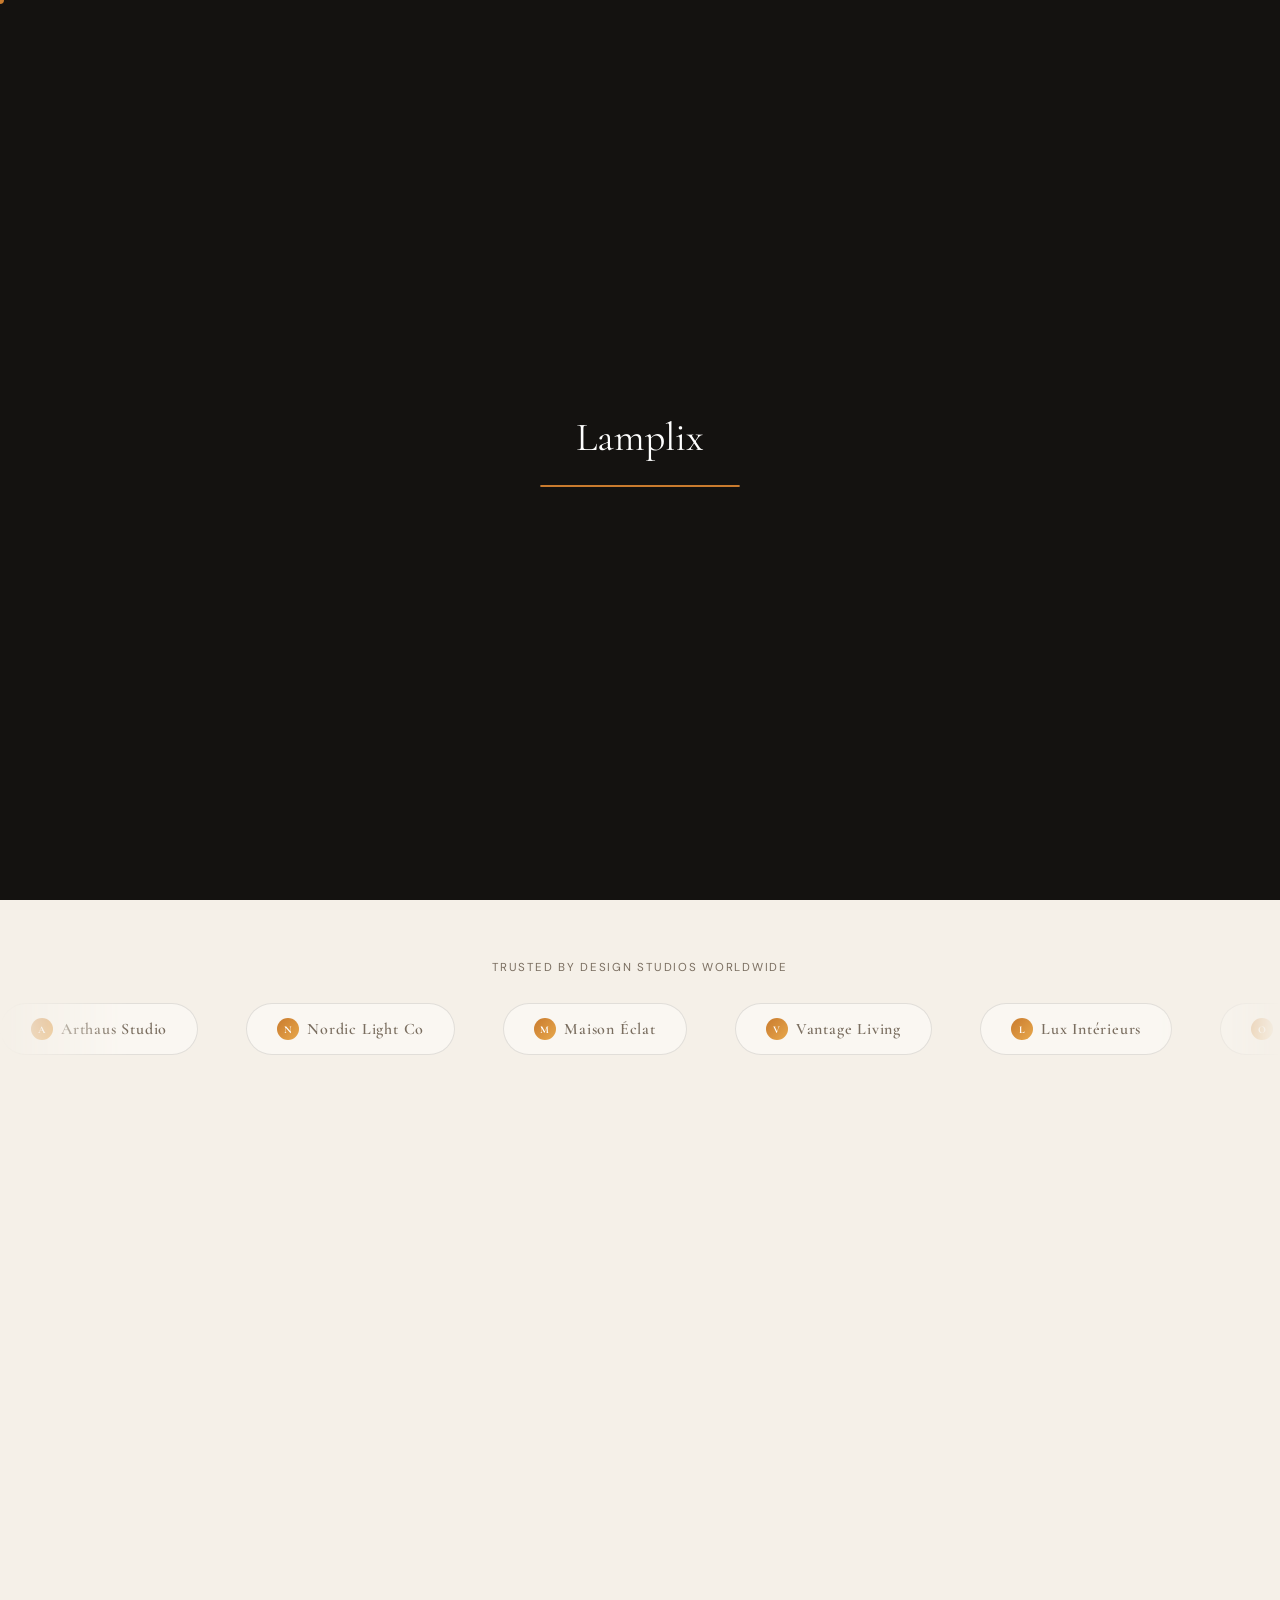
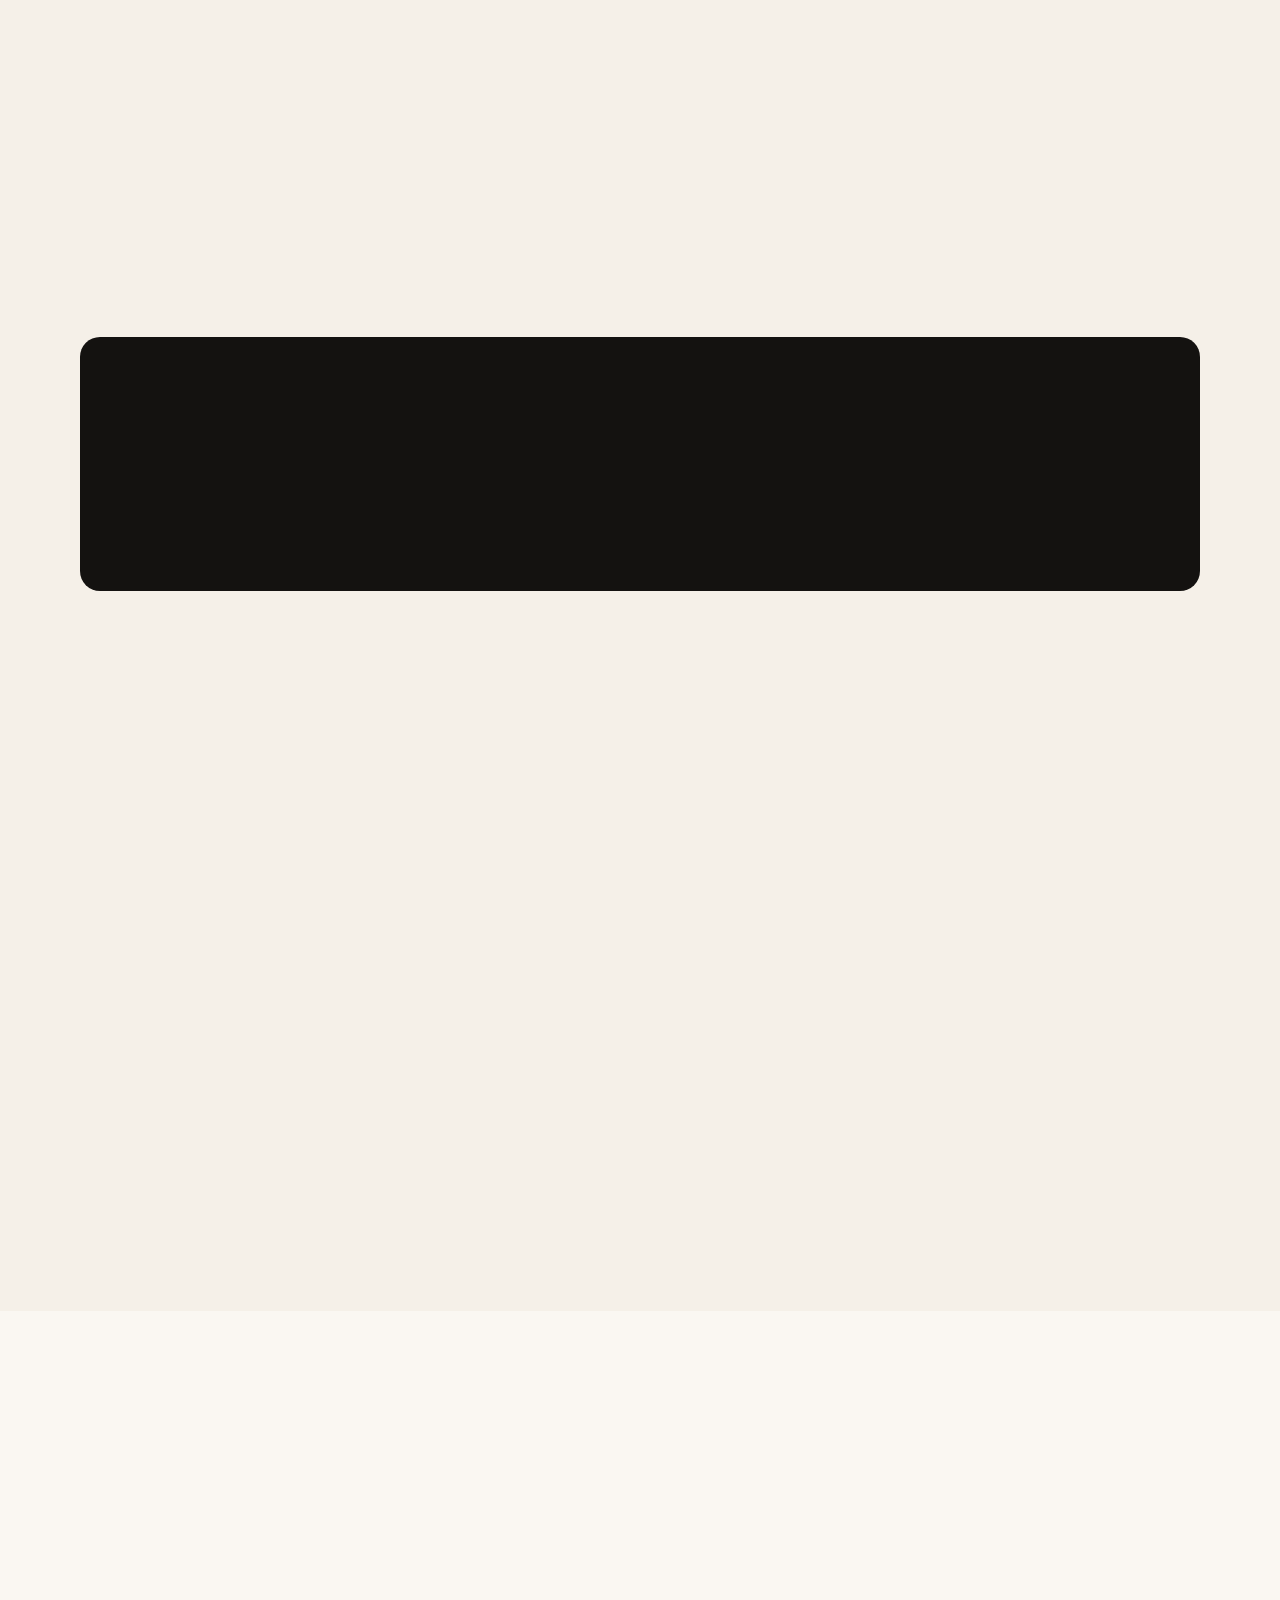
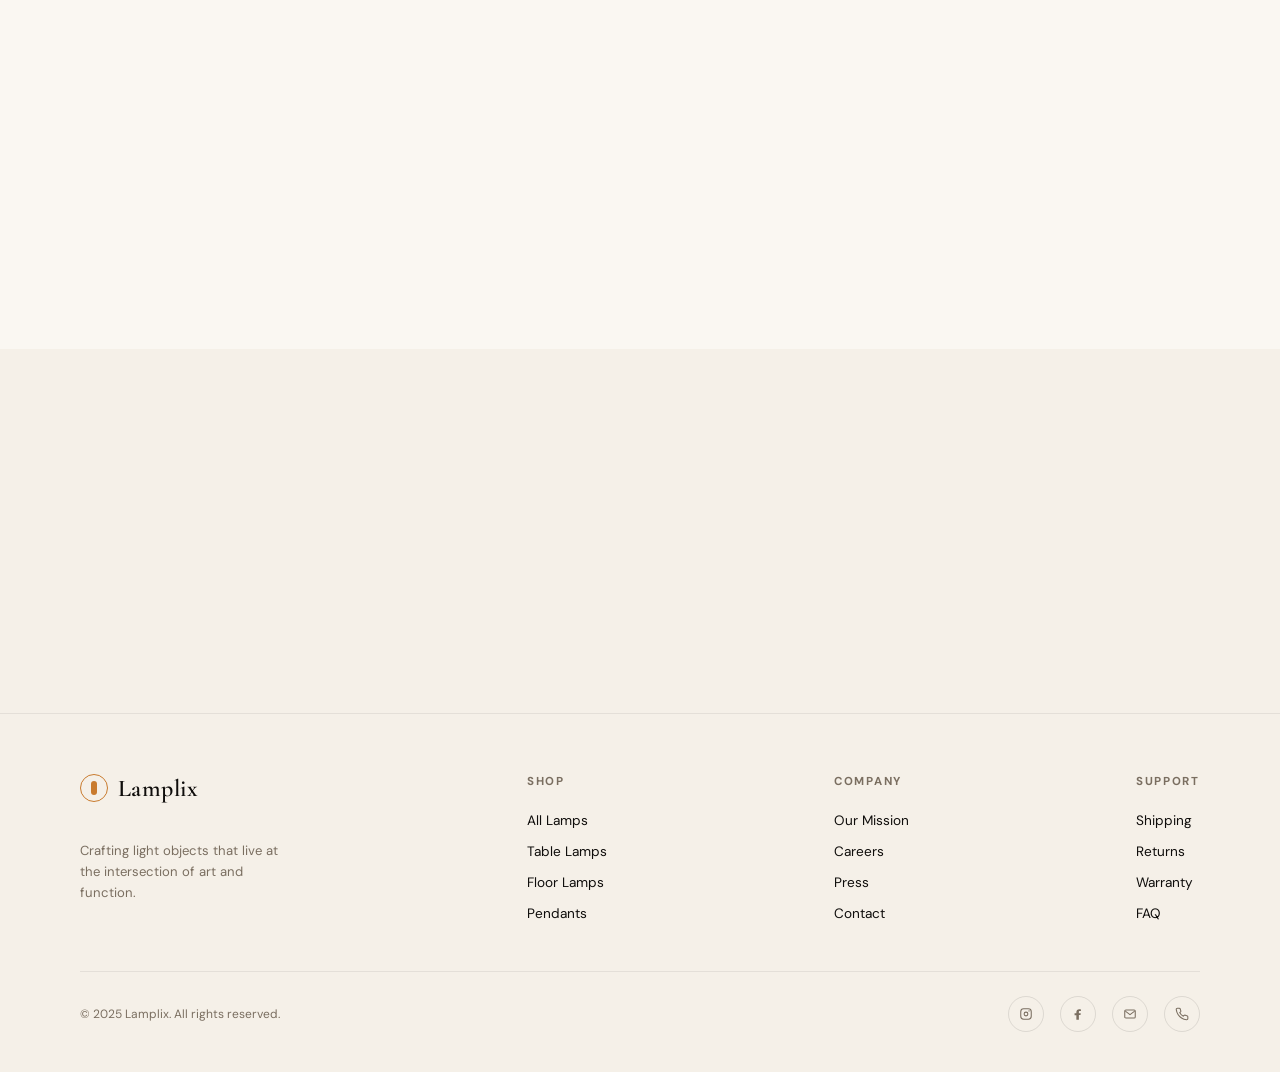
==== index.html @ c3be549e "first commit" ====
<!DOCTYPE html>
<html lang="en">
<head>
  <meta charset="UTF-8" />
  <meta name="viewport" content="width=device-width, initial-scale=1.0"/>
  <title>Lamplix — Light, Elevated</title>
  <link rel="preconnect" href="https://fonts.googleapis.com"/>
  <link rel="preconnect" href="https://fonts.gstatic.com" crossorigin/>
  <link href="https://fonts.googleapis.com/css2?family=Cormorant+Garamond:ital,wght@0,300;0,400;0,600;1,300;1,400;1,600&family=DM+Sans:wght@300;400;500&display=swap" rel="stylesheet"/>
  <link rel="stylesheet" href="styles.css">
</head>
<body>

<!-- PAGE LOADER -->
<div id="loader">
  <div class="loader-inner">
    <div class="loader-logo">Lamplix</div>
    <div class="loader-bar-wrap"><div class="loader-bar"></div></div>
  </div>
</div>

<!-- CUSTOM CURSOR -->
<div id="cursor"></div>
<div id="cursor-ring"></div>

<!-- NAV -->
<nav id="navbar">
  <a href="#" class="logo">
    <div class="logo-icon"></div>
    Lamplix
  </a>
  <ul class="nav-links">
    <li><a href="#collection">Collection</a></li>
    <li><a href="#mission">Our Mission</a></li>
    <li><a href="#spotlight">Bestsellers</a></li>
    <li><a href="#about">About us</a></li>
  </ul>
  <div class="nav-right">
    <div class="search-bar">
      <svg width="14" height="14" fill="none" stroke="currentColor" stroke-width="2" viewBox="0 0 24 24"><circle cx="11" cy="11" r="8"/><path d="m21 21-4.35-4.35"/></svg>
      <input type="text" placeholder="Search..."/>
    </div>
    <div class="nav-icon-btn">
      <svg width="16" height="16" fill="none" stroke="currentColor" stroke-width="1.8" viewBox="0 0 24 24"><path d="M20 21v-2a4 4 0 0 0-4-4H8a4 4 0 0 0-4 4v2"/><circle cx="12" cy="7" r="4"/></svg>
    </div>
    <div class="nav-icon-btn" id="cartBtn" onclick="showCartToast()">
      <svg width="16" height="16" fill="none" stroke="currentColor" stroke-width="1.8" viewBox="0 0 24 24"><path d="M6 2 3 6v14a2 2 0 0 0 2 2h14a2 2 0 0 0 2-2V6l-3-4z"/><line x1="3" y1="6" x2="21" y2="6"/><path d="M16 10a4 4 0 0 1-8 0"/></svg>
    </div>
  </div>
</nav>

<!-- HERO -->
<section class="hero" id="home">
  <div class="hero-glow"></div>
  <div class="hero-circle"></div>

  <!-- Center image placeholder -->
  <div class="hero-img-wrap">
    <div class="img-placeholder">
      <svg width="40" height="40" fill="none" stroke="currentColor" stroke-width="1" viewBox="0 0 24 24"><rect x="3" y="3" width="18" height="18" rx="2"/><circle cx="8.5" cy="8.5" r="1.5"/><polyline points="21 15 16 10 5 21"/></svg>
      Add hero image here
    </div>
  </div>

  <div class="hero-content">
    <div class="hero-eyebrow">New Collection 2025</div>
    <h1 class="hero-title">Light,<br><em>Elevated</em></h1>
    <p class="hero-desc">Discover elegant, modern, and energy-efficient lamps crafted to brighten every corner of your home.</p>
    <div class="hero-actions">
      <a class="btn-primary" href="collection.html">
        Explore collection
        <span class="btn-arrow">
          <svg width="12" height="12" fill="none" stroke="#fff" stroke-width="2.5" viewBox="0 0 24 24"><path d="M7 17 17 7M7 7h10v10"/></svg>
        </span>
      </a>
    </div>
    <div class="hero-tags">
      <span class="hero-tag"><span class="hero-tag-dot"></span>Minimal design</span>
      <span class="hero-tag"><span class="hero-tag-dot"></span>Premium quality</span>
      <span class="hero-tag"><span class="hero-tag-dot"></span>Energy efficient</span>
    </div>
  </div>

  <!-- Floating product card -->
  <div class="hero-product-card">
    <div class="product-card-inner">
      <div class="pc-bestseller"><span class="pc-bestseller-dot"></span>Bestseller</div>
      <div class="pc-name">Aura Glass Lamp</div>
      <div class="pc-detail">
        <div class="pc-icon">
          <svg width="13" height="13" fill="none" stroke="rgba(255,255,255,0.6)" stroke-width="2" viewBox="0 0 24 24"><path d="M13 2L3 14h9l-1 8 10-12h-9l1-8z"/></svg>
        </div>
        <div><div style="color:rgba(255,255,255,0.8);font-size:0.8rem">24 Hours</div><div>Electricity</div></div>
      </div>
      <div class="pc-price">$630.00</div>
      <div class="pc-add" onclick="addToCart('Aura Glass Lamp')">
        <span>Add to cart</span>
        <div class="pc-add-btn">
          <svg width="14" height="14" fill="none" stroke="#fff" stroke-width="2.5" viewBox="0 0 24 24"><line x1="12" y1="5" x2="12" y2="19"/><line x1="5" y1="12" x2="19" y2="12"/></svg>
        </div>
      </div>
    </div>
  </div>
</section>

<!-- LOGO TICKER -->
<div class="ticker-section">
  <p class="ticker-label">Trusted by design studios worldwide</p>
  <div class="ticker-track-wrap">
    <div class="ticker-track" id="tickerTrack">
      <!-- rendered by JS -->
    </div>
  </div>
</div>

<!-- COLLECTION -->
<section class="section" id="collection">
  <div class="section-header reveal">
    <div>
      <div class="section-eyebrow">Our Luxuries</div>
      <h2 class="section-title">Our luxuries<br>lamps</h2>
    </div>
    <div>
      <p class="section-desc">Elevate your space with timeless lighting crafted for warmth, elegance, and modern living.</p>
      <br>
      <a class="btn-primary" href="collection.html" style="color:var(--text-dark);border-color:rgba(0,0,0,0.25);">
        Shop collection
        <span class="btn-arrow"><svg width="12" height="12" fill="none" stroke="#fff" stroke-width="2.5" viewBox="0 0 24 24"><path d="M7 17 17 7M7 7h10v10"/></svg></span>
      </a>
    </div>
  </div>

  <div class="products-grid">
    <div class="product-tile reveal reveal-delay-1">
      <div class="pt-img-wrap">
        <div class="pt-img">
          <div class="img-placeholder">
            <svg width="30" height="30" fill="none" stroke="currentColor" stroke-width="1" viewBox="0 0 24 24"><rect x="3" y="3" width="18" height="18" rx="2"/><circle cx="8.5" cy="8.5" r="1.5"/><polyline points="21 15 16 10 5 21"/></svg>
            Lamp image
          </div>
        </div>
        <button class="pt-add-btn" onclick="addToCart('Velvet Shine Lamp')">
          <svg width="14" height="14" fill="none" stroke="#fff" stroke-width="2.5" viewBox="0 0 24 24"><line x1="12" y1="5" x2="12" y2="19"/><line x1="5" y1="12" x2="19" y2="12"/></svg>
        </button>
      </div>
      <div class="pt-info">
        <div><div class="pt-name">Velvet Shine Lamp</div><div class="pt-price">$240.00</div></div>
        <span class="pt-tag">New</span>
      </div>
    </div>

    <div class="product-tile reveal reveal-delay-2">
      <div class="pt-img-wrap">
        <div class="pt-img">
          <div class="img-placeholder">
            <svg width="30" height="30" fill="none" stroke="currentColor" stroke-width="1" viewBox="0 0 24 24"><rect x="3" y="3" width="18" height="18" rx="2"/><circle cx="8.5" cy="8.5" r="1.5"/><polyline points="21 15 16 10 5 21"/></svg>
            Lamp image
          </div>
        </div>
        <button class="pt-add-btn" onclick="addToCart('Lumière Luxe Lamp')">
          <svg width="14" height="14" fill="none" stroke="#fff" stroke-width="2.5" viewBox="0 0 24 24"><line x1="12" y1="5" x2="12" y2="19"/><line x1="5" y1="12" x2="19" y2="12"/></svg>
        </button>
      </div>
      <div class="pt-info">
        <div><div class="pt-name">Lumière Luxe Lamp</div><div class="pt-price">$210.00</div></div>
        <span class="pt-tag">Bestseller</span>
      </div>
    </div>

    <div class="product-tile reveal reveal-delay-3">
      <div class="pt-img-wrap">
        <div class="pt-img">
          <div class="img-placeholder">
            <svg width="30" height="30" fill="none" stroke="currentColor" stroke-width="1" viewBox="0 0 24 24"><rect x="3" y="3" width="18" height="18" rx="2"/><circle cx="8.5" cy="8.5" r="1.5"/><polyline points="21 15 16 10 5 21"/></svg>
            Lamp image
          </div>
        </div>
        <button class="pt-add-btn" onclick="addToCart('Zenith Luxe Lamp')">
          <svg width="14" height="14" fill="none" stroke="#fff" stroke-width="2.5" viewBox="0 0 24 24"><line x1="12" y1="5" x2="12" y2="19"/><line x1="5" y1="12" x2="19" y2="12"/></svg>
        </button>
      </div>
      <div class="pt-info">
        <div><div class="pt-name">Zenith Luxe Lamp</div><div class="pt-price">$180.00</div></div>
        <span class="pt-tag">Sale</span>
      </div>
    </div>
  </div>
</section>

<!-- FEATURES STRIP -->
<div class="features-strip" id="mission">
  <div class="feat-item reveal">
    <div class="feat-num">01</div>
    <div class="feat-title">Minimal Design</div>
    <div class="feat-desc">Each lamp is a study in restraint — clean lines, intentional forms, zero excess.</div>
  </div>
  <div class="feat-item reveal reveal-delay-1">
    <div class="feat-num">02</div>
    <div class="feat-title">Premium Quality</div>
    <div class="feat-desc">Hand-assembled from borosilicate glass and solid brass by craftspeople who care.</div>
  </div>
  <div class="feat-item reveal reveal-delay-2">
    <div class="feat-num">03</div>
    <div class="feat-title">Energy Efficient</div>
    <div class="feat-desc">Up to 80% less energy than conventional lamps. Beautiful lighting, lighter footprint.</div>
  </div>
  <div class="feat-item reveal reveal-delay-3">
    <div class="feat-num">04</div>
    <div class="feat-title">5-Year Warranty</div>
    <div class="feat-desc">Built to last. Every lamp comes with a full five-year manufacturer's warranty.</div>
  </div>
</div>

<!-- SPOTLIGHT -->
<section class="spotlight" id="spotlight">
  <div class="spotlight-img reveal">
    <div class="img-placeholder" style="height:100%">
      <svg width="40" height="40" fill="none" stroke="currentColor" stroke-width="1" viewBox="0 0 24 24"><rect x="3" y="3" width="18" height="18" rx="2"/><circle cx="8.5" cy="8.5" r="1.5"/><polyline points="21 15 16 10 5 21"/></svg>
      Featured product image
    </div>
    <div class="spotlight-badge">⚡ Bestseller 2025</div>
  </div>
  <div class="spotlight-info reveal reveal-delay-1">
    <div class="section-eyebrow">Featured Product</div>
    <h2 class="spotlight-name">Aura Glass<br>Collection</h2>
    <p class="spotlight-desc">A masterpiece of ambient lighting. The Aura Glass lamp wraps warm filament glow inside hand-blown borosilicate glass — creating a living sculpture that transforms any room it inhabits.</p>
    <div class="spotlight-specs">
      <div class="spec-item"><div class="spec-label">Material</div><div class="spec-value">Borosilicate Glass</div></div>
      <div class="spec-item"><div class="spec-label">Wattage</div><div class="spec-value">6W LED</div></div>
      <div class="spec-item"><div class="spec-label">Lifespan</div><div class="spec-value">25,000 hrs</div></div>
      <div class="spec-item"><div class="spec-label">Warranty</div><div class="spec-value">5 Years</div></div>
    </div>
    <div class="price-row">
      <div class="big-price">$630.00</div>
      <button class="btn-dark" onclick="addToCart('Aura Glass Collection')">
        Add to cart
        <span class="btn-arrow"><svg width="12" height="12" fill="none" stroke="#fff" stroke-width="2.5" viewBox="0 0 24 24"><path d="M7 17 17 7M7 7h10v10"/></svg></span>
      </button>
    </div>
  </div>
</section>

<!-- TESTIMONIALS -->
<section class="testimonials" id="about">
  <div class="section-header reveal">
    <div>
      <div class="section-eyebrow">Reviews</div>
      <h2 class="section-title">What people<br>are saying</h2>
    </div>
    <div class="review-controls">
      <button class="review-nav review-prev" type="button" aria-label="Previous reviews">‹</button>
      <button class="review-nav review-next" type="button" aria-label="Next reviews">›</button>
    </div>
  </div>
  <div class="testi-viewport">
    <div class="testi-track">
      <div class="testi-card reveal">
        <div class="testi-stars">★★★★★</div>
        <p class="testi-text">"The Aura Glass lamp transformed my reading nook into something out of an interior design magazine. Worth every penny."</p>
        <div class="testi-author">
          <div class="testi-avatar">S</div>
          <div><div class="testi-name">Sophie Martin</div><div class="testi-loc">Paris, France</div></div>
        </div>
      </div>
      <div class="testi-card reveal">
        <div class="testi-stars">★★★★★</div>
        <p class="testi-text">"Unboxing felt like receiving a work of art. The craftsmanship is extraordinary — you can feel the quality immediately."</p>
        <div class="testi-author">
          <div class="testi-avatar">J</div>
          <div><div class="testi-name">James Okafor</div><div class="testi-loc">London, UK</div></div>
        </div>
      </div>
      <div class="testi-card reveal">
        <div class="testi-stars">★★★★★</div>
        <p class="testi-text">"I've bought three Lamplix lamps now. Each one is conversation-starting. My guests always ask where I got them."</p>
        <div class="testi-author">
          <div class="testi-avatar">M</div>
          <div><div class="testi-name">Mei Tanaka</div><div class="testi-loc">Tokyo, Japan</div></div>
        </div>
      </div>
      <div class="testi-card reveal">
        <div class="testi-stars">★★★★★</div>
        <p class="testi-text">"The floor lamp changed the whole mood of our living room. The glow is soft, warm, and exactly what we wanted."</p>
        <div class="testi-author">
          <div class="testi-avatar">A</div>
          <div><div class="testi-name">Amina Khan</div><div class="testi-loc">Dubai, UAE</div></div>
        </div>
      </div>
      <div class="testi-card reveal">
        <div class="testi-stars">★★★★★</div>
        <p class="testi-text">"Elegant design, fast delivery, and the table lamp looks even better in person. I immediately ordered another one."</p>
        <div class="testi-author">
          <div class="testi-avatar">D</div>
          <div><div class="testi-name">Daniel Lee</div><div class="testi-loc">Toronto, Canada</div></div>
        </div>
      </div>
      <div class="testi-card reveal">
        <div class="testi-stars">★★★★★</div>
        <p class="testi-text">"The pieces feel premium without being loud. They make the room calmer and more intentional."</p>
        <div class="testi-author">
          <div class="testi-avatar">L</div>
          <div><div class="testi-name">Lina Moreau</div><div class="testi-loc">Lyon, France</div></div>
        </div>
      </div>
    </div>
  </div>
</section>

<!-- CTA BANNER -->
<div class="cta-banner reveal">
  <div class="cta-bg"></div>
  <h2 class="cta-title" style="position:relative;z-index:2">Illuminate your world<br>with <em>intention</em></h2>
  <div class="cta-right">
    <p class="cta-sub">Join 12,000+ homeowners who chose to live with better light.</p>
    <a class="btn-primary" href="collection.html" style="background:rgba(255,255,255,0.08)">
      Browse all lamps
      <span class="btn-arrow"><svg width="12" height="12" fill="none" stroke="#fff" stroke-width="2.5" viewBox="0 0 24 24"><path d="M7 17 17 7M7 7h10v10"/></svg></span>
    </a>
  </div>
</div>

<!-- FOOTER -->
<footer>
  <div class="footer-top">
    <div class="footer-brand">
      <a href="#" class="logo" style="color:var(--text-dark)">
        <div class="logo-icon"></div>
        Lamplix
      </a>
      <br>
      <p class="footer-tagline">Crafting light objects that live at the intersection of art and function.</p>
    </div>
    <div class="footer-col">
      <h4>Shop</h4>
      <ul>
        <li><a href="#">All Lamps</a></li>
        <li><a href="#">Table Lamps</a></li>
        <li><a href="#">Floor Lamps</a></li>
        <li><a href="#">Pendants</a></li>
      </ul>
    </div>
    <div class="footer-col">
      <h4>Company</h4>
      <ul>
        <li><a href="#">Our Mission</a></li>
        <li><a href="#">Careers</a></li>
        <li><a href="#">Press</a></li>
        <li><a href="#">Contact</a></li>
      </ul>
    </div>
    <div class="footer-col">
      <h4>Support</h4>
      <ul>
        <li><a href="#">Shipping</a></li>
        <li><a href="#">Returns</a></li>
        <li><a href="#">Warranty</a></li>
        <li><a href="#">FAQ</a></li>
      </ul>
    </div>
  </div>
  <div class="footer-bottom">
    <p>© 2025 Lamplix. All rights reserved.</p>
    <div class="social-links">
      <a class="social-link" href="#" aria-label="Instagram">
        <svg viewBox="0 0 24 24" width="14" height="14" fill="none" stroke="currentColor" stroke-width="1.8"><rect x="3" y="3" width="18" height="18" rx="5"/><circle cx="12" cy="12" r="3.2"/><circle cx="17.2" cy="6.8" r="1.1" fill="currentColor" stroke="none"/></svg>
      </a>
      <a class="social-link" href="#" aria-label="Facebook">
        <svg viewBox="0 0 24 24" width="14" height="14" fill="currentColor"><path d="M13.5 22v-8.2h2.8l.4-3.2h-3.2V8.5c0-.9.2-1.5 1.6-1.5H17V4.1c-.6-.1-1.7-.2-3-.2-2.9 0-4.8 1.8-4.8 5.1v1.8H6.1v3.2h3.1V22h4.3z"/></svg>
      </a>
      <a class="social-link" href="mailto:hello@lamplix.com" aria-label="Gmail">
        <svg viewBox="0 0 24 24" width="14" height="14" fill="none" stroke="currentColor" stroke-width="1.8"><rect x="3" y="5" width="18" height="14" rx="2"/><path d="m4 7 8 6 8-6"/></svg>
      </a>
      <a class="social-link" href="tel:+15550102048" aria-label="Hotline">
        <svg viewBox="0 0 24 24" width="14" height="14" fill="none" stroke="currentColor" stroke-width="1.8"><path d="M22 16.9v3a2 2 0 0 1-2.2 2 19.8 19.8 0 0 1-8.6-3.1 19.2 19.2 0 0 1-6-6A19.8 19.8 0 0 1 2.1 4.1 2 2 0 0 1 4.1 2h3a2 2 0 0 1 2 1.7c.1.9.4 1.8.8 2.6a2 2 0 0 1-.4 2.1L8.2 9.7a16 16 0 0 0 6.1 6.1l1.3-1.3a2 2 0 0 1 2.1-.4c.8.4 1.7.7 2.6.8A2 2 0 0 1 22 16.9Z"/></svg>
      </a>
    </div>
  </div>
</footer>

<!-- TOAST -->
<div id="toast" style="position:fixed;bottom:32px;right:32px;background:var(--dark);color:#fff;padding:14px 24px;border-radius:50px;font-size:0.85rem;border:1px solid rgba(201,123,46,0.4);z-index:9999;transform:translateY(80px);opacity:0;transition:all 0.4s cubic-bezier(0.34,1.56,0.64,1);pointer-events:none;">
  <span id="toastMsg">Added to cart ✓</span>
</div>
<script src="main.js"></script>
</body>
</html>
---- styles.css ----
*, *::before, *::after { box-sizing: border-box; margin: 0; padding: 0; }

:root {
  --bg: #f5f0e8;
  --dark: #141210;
  --dark2: #1e1a16;
  --amber: #c97b2e;
  --amber-light: #e8a84c;
  --amber-glow: #f0c060;
  --cream: #faf7f2;
  --text-dark: #0f0d0b;
  --text-muted: #7a6e60;
  --glass: rgba(255,255,255,0.06);
  --glass-border: rgba(255,255,255,0.12);
  --radius: 20px;
  --radius-sm: 12px;
}

html { scroll-behavior: smooth; }

body {
  font-family: 'DM Sans', sans-serif;
  background: var(--bg);
  color: var(--text-dark);
  overflow-x: hidden;
  cursor: none;
}
/* ── CUSTOM CURSOR ── */
#cursor {
  position: fixed;
  width: 8px; height: 8px;
  background: var(--amber);
  border-radius: 50%;
  pointer-events: none;
  z-index: 9999;
  transform: translate(-50%, -50%);
  transition: transform 0.15s ease, background 0.2s, width 0.2s ease, height 0.2s ease;
}
#cursor-ring {
  position: fixed;
  width: 28px;
  height: 28px;
  border: 1.5px solid rgba(201,123,46,0.6);
  border-radius: 50%;
  pointer-events: none;
  z-index: 9998;
  transform: translate(-50%, -50%);
  transition: transform 0.2s ease, width 0.2s ease, height 0.2s ease, border-color 0.2s ease, background 0.2s ease;
}
body:has(a:hover) #cursor,
body:has(button:hover) #cursor {
  width: 18px;
  height: 18px;
  background: var(--amber-glow);
}
body:has(a:hover) #cursor-ring,
body:has(button:hover) #cursor-ring {
  width: 40px;
  height: 40px;
  border-color: rgba(201,123,46,0.9);
  background: transparent;
}
body.cursor-active #cursor,
body:has(button:active) #cursor,
body:has(a:active) #cursor {
  width: 0;
  height: 0;
  opacity: 0;
}
body.cursor-active #cursor-ring,
body:has(button:active) #cursor-ring,
body:has(a:active) #cursor-ring {
  width: 32px;
  height: 32px;
  border: none;
  background: var(--amber-glow);
  box-shadow: none;
  opacity: 1;
}



/* ── NAV ── */
nav {
  position: fixed; top: 0; left: 0; right: 0;
  z-index: 100;
  display: flex; align-items: center; justify-content: space-between;
  padding: 22px 48px;
  transition: background 0.4s, backdrop-filter 0.4s;
}
nav.scrolled {
  background: rgba(20,18,16,0.85);
  backdrop-filter: blur(20px);
  border-bottom: 1px solid var(--glass-border);
}
.logo {
  display: flex; align-items: center; gap: 10px;
  font-family: 'Cormorant Garamond', serif;
  font-size: 1.5rem; font-weight: 600; color: #fff;
  text-decoration: none; letter-spacing: 0.02em;
}
.logo-icon {
  width: 28px; height: 28px;
  border: 1.5px solid var(--amber);
  border-radius: 50%;
  display: flex; align-items: center; justify-content: center;
}
.logo-icon::after {
  content: '';
  width: 6px; height: 14px;
  background: var(--amber);
  border-radius: 3px;
}
.nav-links { display: flex; gap: 36px; list-style: none; }
.nav-links a {
  color: rgba(255,255,255,0.7); text-decoration: none;
  font-size: 0.85rem; font-weight: 400; letter-spacing: 0.04em;
  transition: color 0.25s; position: relative;
}
.nav-links a::after {
  content: ''; position: absolute; bottom: -4px; left: 0;
  width: 0; height: 1px; background: var(--amber);
  transition: width 0.3s ease;
}
.nav-links a:hover { color: #fff; }
.nav-links a:hover::after { width: 100%; }

.nav-right { display: flex; align-items: center; gap: 20px; }
.search-bar {
  display: flex; align-items: center; gap: 8px;
  background: rgba(255,255,255,0.08);
  border: 1px solid rgba(255,255,255,0.12);
  border-radius: 50px; padding: 8px 16px;
}
.search-bar input {
  background: none; border: none; outline: none;
  color: rgba(255,255,255,0.7); font-size: 0.82rem;
  width: 120px; font-family: 'DM Sans', sans-serif;
}
.search-bar input::placeholder { color: rgba(255,255,255,0.35); }
.search-bar svg { opacity: 0.5; }
.nav-icon-btn {
  width: 38px; height: 38px; border-radius: 50%;
  background: rgba(255,255,255,0.08); border: 1px solid var(--glass-border);
  display: flex; align-items: center; justify-content: center;
  color: rgba(255,255,255,0.7); cursor: pointer; transition: background 0.25s;
}
.nav-icon-btn:hover { background: rgba(255,255,255,0.16); color: #fff; }

/* ── HERO ── */
.hero {
  min-height: 100vh;
  background: var(--dark);
  border-radius: 0 0 40px 40px;
  position: relative; overflow: hidden;
  display: flex; align-items: center;
  width: 100%; 
}
.hero-glow {
  position: absolute;
  width: 700px; height: 700px;
  border-radius: 50%;
  background: radial-gradient(circle, rgba(201,123,46,0.22) 0%, transparent 70%);
  top: 50%; left: 55%; transform: translate(-50%, -50%);
  pointer-events: none;
}
.hero-circle {
  position: absolute;
  width: 560px; height: 560px;
  border-radius: 50%;
  background: radial-gradient(circle, rgba(201,123,46,0.12) 0%, rgba(30,26,22,0.6) 60%, transparent 100%);
  border: 1px solid rgba(201,123,46,0.15);
  top: 50%; left: 58%; transform: translate(-50%, -50%);
}

.hero-content {
  position: relative; z-index: 2;
  padding: 0 80px; padding-top: 100px;
  flex: 1;
}
.hero-eyebrow {
  display: inline-flex; align-items: center; gap: 8px;
  font-size: 0.75rem; letter-spacing: 0.15em; text-transform: uppercase;
  color: var(--amber); margin-bottom: 28px;
  opacity: 0; animation: fadeUp 0.8s 0.3s forwards;
}
.hero-eyebrow::before {
  content: ''; width: 24px; height: 1px; background: var(--amber);
}
.hero-title {
  font-family: 'Cormorant Garamond', serif;
  font-size: clamp(4rem, 7vw, 7rem);
  font-weight: 300; line-height: 1.0; color: #fff;
  margin-bottom: 28px;
  opacity: 0; animation: fadeUp 0.8s 0.5s forwards;
}
.hero-title em { font-style: italic; color: var(--amber-light); }
.hero-desc {
  max-width: 340px; font-size: 0.9rem; line-height: 1.75;
  color: rgba(255,255,255,0.5); margin-bottom: 48px;
  opacity: 0; animation: fadeUp 0.8s 0.7s forwards;
}
.hero-actions {
  display: flex; align-items: center; gap: 24px;
  opacity: 0; animation: fadeUp 0.8s 0.9s forwards;
}
.btn-primary {
  display: inline-flex; align-items: center; gap: 10px;
  padding: 14px 28px; border-radius: 50px;
  border: 1.5px solid rgba(255,255,255,0.3);
  color: #fff; font-size: 0.85rem; font-weight: 500;
  text-decoration: none; letter-spacing: 0.04em;
  cursor: pointer; background: transparent;
  transition: border-color 0.3s, background 0.3s;
  font-family: 'DM Sans', sans-serif;
}
.btn-primary:hover { border-color: var(--amber); background: rgba(201,123,46,0.1); }
.btn-arrow {
  width: 32px; height: 32px; border-radius: 50%;
  background: var(--amber); display: flex; align-items: center; justify-content: center;
  transition: transform 0.3s;
}
.btn-primary:hover .btn-arrow { transform: rotate(45deg); }

.hero-tags {
  display: flex; gap: 12px; margin-top: 72px;
  opacity: 0; animation: fadeUp 0.8s 1.1s forwards;
}
.hero-tag {
  display: inline-flex; align-items: center; gap: 6px;
  padding: 6px 14px; border-radius: 50px;
  border: 1px solid rgba(255,255,255,0.12);
  font-size: 0.75rem; color: rgba(255,255,255,0.6);
}
.hero-tag-dot { width: 6px; height: 6px; border-radius: 50%; background: var(--amber); }

/* PRODUCT CARD floating */
.hero-product-card {
  position: absolute; right: 80px; top: 50%; transform: translateY(-50%);
  z-index: 3;
  opacity: 0; animation: slideIn 0.9s 1.2s forwards;
}
.product-card-inner {
  background: rgba(30,26,22,0.75);
  backdrop-filter: blur(20px);
  border: 1px solid rgba(201,123,46,0.25);
  border-radius: var(--radius);
  padding: 28px;
  width: 240px;
}
.pc-bestseller {
  display: flex; align-items: center; gap: 6px;
  font-size: 0.7rem; color: var(--amber); letter-spacing: 0.08em;
  margin-bottom: 12px;
}
.pc-bestseller-dot { width: 5px; height: 5px; border-radius: 50%; background: var(--amber); animation: pulse 2s infinite; }
.pc-name {
  font-family: 'Cormorant Garamond', serif;
  font-size: 1.4rem; font-weight: 400; color: #fff; margin-bottom: 18px;
}
.pc-detail {
  display: flex; align-items: center; gap: 10px;
  font-size: 0.78rem; color: rgba(255,255,255,0.5); margin-bottom: 20px;
}
.pc-icon { width: 28px; height: 28px; border-radius: 50%; border: 1px solid rgba(255,255,255,0.15); display: flex; align-items: center; justify-content: center; }
.pc-price {
  font-size: 1.5rem; font-weight: 300; color: var(--amber-light);
  margin-bottom: 16px;
}
.pc-add {
  display: flex; align-items: center; justify-content: space-between;
  background: rgba(255,255,255,0.05); border: 1px solid rgba(255,255,255,0.08);
  border-radius: 50px; padding: 10px 10px 10px 20px;
  cursor: pointer; transition: background 0.3s;
}
.pc-add:hover { background: rgba(201,123,46,0.15); }
.pc-add span { font-size: 0.8rem; color: rgba(255,255,255,0.7); }
.pc-add-btn { width: 32px; height: 32px; border-radius: 50%; background: var(--amber); display: flex; align-items: center; justify-content: center; }

/* IMAGE PLACEHOLDER */
.img-placeholder {
  background: linear-gradient(135deg, rgba(255,255,255,0.05) 0%, rgba(255,255,255,0.02) 100%);
  border: 2px dashed rgba(201,123,46,0.3);
  border-radius: var(--radius);
  display: flex; 
  flex-direction: column; 
  align-items: center; 
  justify-content: center;
  gap: 10px; color: rgba(201,123,46,0.5);
  font-size: 0.75rem; letter-spacing: 0.1em; text-transform: uppercase;
}
.img-placeholder svg { opacity: 0.4; }

/* Hero center image placeholder */
.hero-img-wrap {
    position: absolute;
    left:57%;
    top: 50%;
    transform: translate(-45%, -50%);
    width: 300px;
    height: 420px;
    z-index: 2;
}
.hero-img-wrap .img-placeholder { width: 100%; height: 100%; border-color: rgba(201,123,46,0.2); }

/* ── LOGO TICKER ── */
.ticker-section {
  padding: 60px 0 40px;
  background: var(--bg);
  overflow: hidden;
}
.ticker-label {
  text-align: center; font-size: 0.72rem; letter-spacing: 0.15em;
  text-transform: uppercase; color: var(--text-muted); margin-bottom: 28px;
}
.ticker-track-wrap {
  overflow: hidden; position: relative;
  mask-image: linear-gradient(to right, transparent 0%, black 10%, black 90%, transparent 100%);
}
.ticker-track {
  display: flex; gap: 48px; align-items: center;
  width: max-content;
  animation: ticker 28s linear infinite;
}
.ticker-track:hover { animation-play-state: paused; }
.ticker-logo {
  display: flex; align-items: center; justify-content: center;
  padding: 14px 30px;
  border: 1px solid rgba(0,0,0,0.1);
  border-radius: 50px;
  background: var(--cream);
  white-space: nowrap;
  font-family: 'Cormorant Garamond', serif;
  font-size: 1rem; font-weight: 600; letter-spacing: 0.05em;
  color: var(--text-muted);
  cursor: pointer;
  transition: transform 0.3s cubic-bezier(0.34,1.56,0.64,1),
              box-shadow 0.3s ease,
              color 0.3s,
              border-color 0.3s,
              background 0.3s;
  position: relative;
}
.ticker-logo:hover {
  transform: scale(1.18) translateY(-4px);
  box-shadow: 0 12px 40px rgba(201,123,46,0.2);
  color: var(--amber);
  border-color: var(--amber-light);
  background: #fff;
  z-index: 10;
}
.ticker-logo .logo-mark {
  width: 22px; height: 22px; border-radius: 50%;
  background: linear-gradient(135deg, var(--amber), var(--amber-light));
  display: inline-flex; align-items: center; justify-content: center;
  margin-right: 8px; font-size: 0.65rem; color: #fff; font-weight: 700;
  flex-shrink: 0;
}

@keyframes ticker {
  0% { transform: translateX(0); }
  100% { transform: translateX(-50%); }
}

/* ── COLLECTION SECTION ── */
.section {
  padding: 100px 80px;
}
.section,
.features-strip,
.spotlight,
.testimonials {
  scroll-margin-top: 110px;
}
.section-header {
  display: flex; align-items: flex-end; justify-content: space-between;
  margin-bottom: 60px;
}
.section-eyebrow {
  font-size: 0.72rem; letter-spacing: 0.18em; text-transform: uppercase;
  color: var(--amber); margin-bottom: 12px;
}
.section-title {
  font-family: 'Cormorant Garamond', serif;
  font-size: clamp(2.4rem, 4vw, 3.6rem);
  font-weight: 300; line-height: 1.1; color: var(--text-dark);
}
.section-desc {
  max-width: 300px; font-size: 0.85rem; line-height: 1.7;
  color: var(--text-muted); text-align: right;
}

.products-grid {
  display: grid; grid-template-columns: 1fr 1.4fr 1fr;
  gap: 24px; align-items: start;
}

.product-tile {
  border-radius: var(--radius);
  overflow: hidden; cursor: pointer;
  position: relative;
  transition: transform 0.4s cubic-bezier(0.34,1.2,0.64,1);
}
.product-tile:hover { transform: translateY(-8px); }
.product-tile:hover .pt-img { transform: scale(1.05); }
.product-tile:nth-child(2) { margin-top: -30px; }

.pt-img-wrap {
  overflow: hidden; position: relative;
  border-radius: var(--radius) var(--radius) 0 0;
}
.pt-img {
  transition: transform 0.6s ease;
}
.pt-img .img-placeholder {
  height: 300px;
  border-radius: var(--radius) var(--radius) 0 0;
  border-bottom: none;
}
.product-tile:nth-child(2) .pt-img .img-placeholder { height: 380px; }

.pt-add-btn {
  position: absolute; top: 16px; right: 16px;
  width: 36px; height: 36px; border-radius: 50%;
  background: var(--dark); border: 1px solid rgba(255,255,255,0.2);
  display: flex; align-items: center; justify-content: center;
  color: #fff; cursor: pointer;
  transform: scale(0); transition: transform 0.3s cubic-bezier(0.34,1.56,0.64,1), background 0.3s;
}
.product-tile:hover .pt-add-btn { transform: scale(1); }
.pt-add-btn:hover { background: var(--amber); }

.pt-info {
  background: var(--cream); padding: 20px 24px;
  border-radius: 0 0 var(--radius) var(--radius);
  border: 1px solid rgba(0,0,0,0.06); border-top: none;
  display: flex; align-items: center; justify-content: space-between;
}
.pt-name { font-size: 0.9rem; font-weight: 500; color: var(--text-dark); margin-bottom: 4px; }
.pt-price { font-size: 0.82rem; color: var(--amber); font-weight: 400; }
.pt-tag {
  font-size: 0.68rem; letter-spacing: 0.08em; text-transform: uppercase;
  padding: 4px 10px; border-radius: 20px;
  background: rgba(201,123,46,0.1); color: var(--amber);
}

/* ── FEATURES STRIP ── */
.features-strip {
  display: flex; gap: 0;
  background: var(--dark); border-radius: var(--radius);
  overflow: hidden; margin: 0 80px;
}
.feat-item {
  flex: 1; padding: 48px 40px;
  border-right: 1px solid rgba(255,255,255,0.07);
  transition: background 0.3s;
  cursor: default;
}
.feat-item:last-child { border-right: none; }
.feat-item:hover { background: rgba(201,123,46,0.07); }
.feat-num {
  font-family: 'Cormorant Garamond', serif;
  font-size: 3rem; font-weight: 300; color: rgba(201,123,46,0.2);
  line-height: 1; margin-bottom: 16px;
}
.feat-title { font-size: 0.95rem; font-weight: 500; color: #fff; margin-bottom: 10px; }
.feat-desc { font-size: 0.8rem; line-height: 1.65; color: rgba(255,255,255,0.4); }

/* ── BESTSELLER SPOTLIGHT ── */
.spotlight {
  padding: 100px 80px;
  display: grid; grid-template-columns: 1fr 1fr; gap: 80px; align-items: center;
}
.spotlight-img {
  height: 520px; border-radius: var(--radius);
  position: relative; overflow: hidden;
}
.spotlight-img .img-placeholder { height: 100%; }
.spotlight-badge {
  position: absolute; top: 24px; left: 24px;
  background: var(--dark); border: 1px solid var(--amber);
  border-radius: 50px; padding: 6px 16px;
  font-size: 0.7rem; letter-spacing: 0.1em; text-transform: uppercase;
  color: var(--amber);
}
.spotlight-info .section-eyebrow { margin-bottom: 16px; }
.spotlight-name {
  font-family: 'Cormorant Garamond', serif;
  font-size: clamp(2.8rem, 5vw, 4.5rem);
  font-weight: 300; line-height: 1.05; margin-bottom: 24px;
}
.spotlight-desc { font-size: 0.88rem; line-height: 1.8; color: var(--text-muted); margin-bottom: 40px; }
.spotlight-specs {
  display: grid; grid-template-columns: 1fr 1fr; gap: 20px; margin-bottom: 48px;
}
.spec-item { border-left: 2px solid var(--amber); padding-left: 16px; }
.spec-label { font-size: 0.7rem; letter-spacing: 0.1em; text-transform: uppercase; color: var(--text-muted); margin-bottom: 4px; }
.spec-value { font-size: 1rem; font-weight: 500; }

.price-row { display: flex; align-items: center; justify-content: space-between; }
.big-price {
  font-family: 'Cormorant Garamond', serif;
  font-size: 3rem; font-weight: 300; color: var(--amber);
}
.btn-dark {
  display: inline-flex; align-items: center; gap: 12px;
  padding: 16px 32px; border-radius: 50px;
  background: var(--dark); color: #fff;
  font-size: 0.85rem; font-weight: 400; letter-spacing: 0.04em;
  border: none; cursor: pointer; font-family: 'DM Sans', sans-serif;
  transition: background 0.3s, transform 0.2s;
}
.btn-dark:hover { background: #2a2420; transform: scale(1.03); }
.btn-dark .btn-arrow { background: var(--amber); }

/* ── TESTIMONIALS ── */
.testimonials { padding: 100px 80px; background: var(--cream); overflow: hidden; }
.testimonials .section-header {
  margin-bottom: 28px;
  align-items: center;
}
.review-controls { display: flex; gap: 10px; }
.review-nav {
  width: 44px; height: 44px;
  border-radius: 50%;
  border: 1px solid rgba(201,123,46,0.22);
  background: #fff;
  color: var(--text-dark);
  font-size: 1.6rem;
  line-height: 1;
  cursor: pointer;
  transition: transform 0.2s ease, background 0.2s ease, border-color 0.2s ease;
}
.review-nav:hover {
  transform: translateY(-1px);
  border-color: var(--amber);
  background: var(--cream);
}
.testi-viewport {
  overflow-x: auto;
  overflow-y: hidden;
  scroll-behavior: smooth;
  scroll-snap-type: x mandatory;
  scrollbar-width: none;
  -ms-overflow-style: none;
  padding-bottom: 8px;
}
.testi-viewport::-webkit-scrollbar { display: none; }
.testi-track {
  display: grid;
  grid-auto-flow: column;
  grid-auto-columns: minmax(320px, 1fr);
  gap: 24px;
}
.testi-card {
  background: #fff; border: 1px solid rgba(0,0,0,0.06);
  border-radius: var(--radius); padding: 32px;
  transition: box-shadow 0.3s, transform 0.3s;
  min-height: 240px;
  display: flex;
  flex-direction: column;
  justify-content: space-between;
  scroll-snap-align: start;
}
.testi-card:hover { box-shadow: 0 20px 60px rgba(0,0,0,0.08); transform: translateY(-4px); }
.testi-stars { color: var(--amber); margin-bottom: 16px; font-size: 0.9rem; letter-spacing: 2px; }
.testi-text { font-size: 0.88rem; line-height: 1.75; color: var(--text-muted); margin-bottom: 24px; font-style: italic; }
.testi-author { display: flex; align-items: center; gap: 12px; }
.testi-avatar {
  width: 40px; height: 40px; border-radius: 50%;
  background: linear-gradient(135deg, var(--amber), var(--amber-light));
  display: flex; align-items: center; justify-content: center;
  font-size: 0.85rem; font-weight: 600; color: #fff;
}
.testi-name { font-size: 0.85rem; font-weight: 500; }
.testi-loc { font-size: 0.72rem; color: var(--text-muted); }

/* ── CTA BANNER ── */
.cta-banner {
  margin: 0 80px 80px;
  background: var(--dark);
  border-radius: var(--radius);
  padding: 80px;
  display: flex; align-items: center; justify-content: space-between;
  overflow: hidden; position: relative;
}
.cta-bg {
  position: absolute; right: -100px; top: -100px;
  width: 500px; height: 500px; border-radius: 50%;
  background: radial-gradient(circle, rgba(201,123,46,0.15) 0%, transparent 70%);
}
.cta-title {
  font-family: 'Cormorant Garamond', serif;
  font-size: clamp(2.2rem, 3.5vw, 3.2rem);
  font-weight: 300; color: #fff; line-height: 1.15; max-width: 480px;
}
.cta-title em { color: var(--amber-light); font-style: italic; }
.cta-right { display: flex; flex-direction: column; align-items: flex-end; gap: 20px; position: relative; z-index: 2; }
.cta-sub { font-size: 0.82rem; color: rgba(255,255,255,0.45); text-align: right; max-width: 220px; line-height: 1.6; }

/* ── FOOTER ── */
footer {
  padding: 60px 80px 40px;
  border-top: 1px solid rgba(0,0,0,0.07);
}
.footer-top { display: flex; justify-content: space-between; margin-bottom: 48px; }
.footer-brand .logo { color: var(--text-dark); margin-bottom: 16px; }
.footer-brand .logo-icon { border-color: var(--amber); }
.footer-tagline { font-size: 0.82rem; color: var(--text-muted); max-width: 220px; line-height: 1.6; }
.footer-col h4 { font-size: 0.72rem; letter-spacing: 0.15em; text-transform: uppercase; color: var(--text-muted); margin-bottom: 20px; }
.footer-col ul { list-style: none; display: flex; flex-direction: column; gap: 10px; }
.footer-col ul a { text-decoration: none; font-size: 0.85rem; color: var(--text-dark); transition: color 0.25s; }
.footer-col ul a:hover { color: var(--amber); }
.footer-bottom { display: flex; justify-content: space-between; align-items: center; padding-top: 24px; border-top: 1px solid rgba(0,0,0,0.07); }
.footer-bottom p { font-size: 0.75rem; color: var(--text-muted); }
.social-links { display: flex; gap: 16px; }
.social-link {
  width: 36px; height: 36px; border-radius: 50%;
  border: 1px solid rgba(0,0,0,0.1); display: flex; align-items: center; justify-content: center;
  color: var(--text-muted); text-decoration: none; font-size: 0.75rem; font-weight: 600;
  transition: background 0.25s, color 0.25s, border-color 0.25s;
}
.social-link:hover { background: var(--amber); color: #fff; border-color: var(--amber); }

/* ── SCROLL REVEAL ── */
.reveal {
  opacity: 0; transform: translateY(30px);
  transition: opacity 0.7s ease, transform 0.7s ease;
}
.reveal.visible { opacity: 1; transform: translateY(0); }
.reveal-delay-1 { transition-delay: 0.1s; }
.reveal-delay-2 { transition-delay: 0.2s; }
.reveal-delay-3 { transition-delay: 0.3s; }

/* ── ANIMATIONS ── */
@keyframes fadeUp {
  from { opacity: 0; transform: translateY(20px); }
  to { opacity: 1; transform: translateY(0); }
}
@keyframes slideIn {
  from { opacity: 0; transform: translateY(-50%) translateX(40px); }
  to { opacity: 1; transform: translateY(-50%) translateX(0); }
}
@keyframes pulse {
  0%, 100% { opacity: 1; }
  50% { opacity: 0.3; }
}

/* ── PAGE LOADER ── */
#loader {
  position: fixed; inset: 0; background: var(--dark);
  z-index: 9999; display: flex; align-items: center; justify-content: center;
  transition: opacity 0.6s ease, visibility 0.6s;
}
#loader.gone { opacity: 0; visibility: hidden; }
.loader-inner {
  text-align: center;
}
.loader-logo {
  font-family: 'Cormorant Garamond', serif;
  font-size: 2.5rem; color: #fff; margin-bottom: 24px;
  animation: pulse 1.5s ease-in-out infinite;
}
.loader-bar-wrap { width: 200px; height: 2px; background: rgba(255,255,255,0.1); border-radius: 2px; overflow: hidden; margin: 0 auto; }
.loader-bar { height: 100%; background: var(--amber); border-radius: 2px; animation: loadBar 1.6s ease forwards; }
@keyframes loadBar { from { width: 0; } to { width: 100%; } }

/* ── COLLECTION PAGE ── */
.collection-page {
  background:
    radial-gradient(circle at top left, rgba(201,123,46,0.12), transparent 28%),
    linear-gradient(180deg, #171310 0%, #f5f0e8 34%, #f5f0e8 100%);
}
.collection-hero {
  min-height: 100vh;
  position: relative;
  overflow: hidden;
  background: linear-gradient(145deg, #140f0c 0%, #1d1712 54%, #231912 100%);
  border-radius: 0 0 40px 40px;
  padding: 120px 80px 80px;
  display: grid;
  grid-template-columns: 1.1fr 0.9fr;
  gap: 48px;
  align-items: center;
}
.collection-hero::before {
  content: '';
  position: absolute;
  inset: auto auto -180px -120px;
  width: 520px;
  height: 520px;
  border-radius: 50%;
  background: radial-gradient(circle, rgba(201,123,46,0.22) 0%, transparent 68%);
  pointer-events: none;
}
.collection-hero::after {
  content: '';
  position: absolute;
  right: -60px;
  top: -40px;
  width: 460px;
  height: 460px;
  border-radius: 50%;
  background: radial-gradient(circle, rgba(201,123,46,0.09) 0%, transparent 70%);
  pointer-events: none;
}
.collection-kicker {
  display: inline-flex;
  align-items: center;
  gap: 8px;
  font-size: 0.75rem;
  letter-spacing: 0.18em;
  text-transform: uppercase;
  color: var(--amber);
  margin-bottom: 22px;
}
.collection-kicker::before {
  content: '';
  width: 26px;
  height: 1px;
  background: var(--amber);
}
.collection-page-title {
  font-family: 'Cormorant Garamond', serif;
  font-size: clamp(4rem, 7vw, 7.4rem);
  line-height: 0.92;
  font-weight: 300;
  color: #fff;
  margin-bottom: 24px;
  max-width: 9ch;
}
.collection-page-title em {
  font-style: italic;
  color: var(--amber-light);
}
.collection-page-desc {
  max-width: 38rem;
  font-size: 0.95rem;
  line-height: 1.8;
  color: rgba(255,255,255,0.58);
  margin-bottom: 34px;
}
.collection-hero-actions {
  display: flex;
  flex-wrap: wrap;
  gap: 14px;
  margin-bottom: 42px;
}
.hero-chip-row {
  display: flex;
  flex-wrap: wrap;
  gap: 12px;
}
.hero-chip {
  display: inline-flex;
  align-items: center;
  gap: 8px;
  padding: 10px 14px;
  border-radius: 999px;
  background: rgba(255,255,255,0.04);
  border: 1px solid rgba(255,255,255,0.12);
  color: rgba(255,255,255,0.68);
  font-size: 0.78rem;
}
.hero-chip span {
  width: 6px;
  height: 6px;
  border-radius: 50%;
  background: var(--amber);
  flex: none;
}
.collection-canvas {
  position: relative;
  z-index: 1;
  display: grid;
  grid-template-columns: 1.1fr 0.9fr;
  gap: 18px;
}
.collection-card {
  min-height: 360px;
  border-radius: 24px;
  padding: 16px;
  background: rgba(255,255,255,0.04);
  border: 1px solid rgba(201,123,46,0.14);
  backdrop-filter: blur(12px);
  box-shadow: 0 18px 50px rgba(0,0,0,0.18);
  display: flex;
  flex-direction: column;
}
.collection-card.large {
  grid-row: span 2;
  min-height: 738px;
}
.collection-card-media {
  min-height: 240px;
  flex: 1 1 auto;
}
.collection-card .img-placeholder {
  min-height: 240px;
  height: 100%;
  color: rgba(232,168,76,0.62);
  border-color: rgba(201,123,46,0.22);
  background: linear-gradient(135deg, rgba(255,255,255,0.05) 0%, rgba(255,255,255,0.015) 100%);
}
.collection-card.large .img-placeholder {
  background:
    radial-gradient(circle at 50% 45%, rgba(201,123,46,0.38), transparent 42%),
    linear-gradient(145deg, #0e0a08 0%, #1f1611 48%, #120d0a 100%);
  border-color: rgba(201,123,46,0.28);
  color: rgba(255,255,255,0.72);
}
.collection-card.large .img-placeholder svg { opacity: 0.7; }
.collection-card-footer {
  display: flex;
  justify-content: space-between;
  gap: 16px;
  align-items: flex-end;
  margin-top: 14px;
  min-height: 84px;
}
.collection-card-name {
  color: #fff;
  font-size: 0.98rem;
  font-weight: 500;
  margin-bottom: 4px;
}
.collection-card-note {
  color: rgba(255,255,255,0.55);
  font-size: 0.78rem;
  line-height: 1.5;
  max-width: 18rem;
}
.collection-meta {
  font-size: 0.72rem;
  letter-spacing: 0.12em;
  text-transform: uppercase;
  color: var(--amber);
}
.collection-section {
  padding: 92px 80px 110px;
}
.collection-section-header {
  display: flex;
  align-items: flex-end;
  justify-content: space-between;
  gap: 24px;
  margin-bottom: 38px;
}
.collection-section-title {
  font-family: 'Cormorant Garamond', serif;
  font-size: clamp(2.4rem, 4vw, 4rem);
  font-weight: 300;
  line-height: 1.05;
  color: var(--text-dark);
}
.collection-section-desc {
  max-width: 29rem;
  color: var(--text-muted);
  line-height: 1.7;
  font-size: 0.9rem;
  text-align: right;
}
.collection-grid {
  display: grid;
  grid-template-columns: repeat(3, minmax(0, 1fr));
  gap: 22px;
}
.collection-product {
  background: var(--cream);
  border: 1px solid rgba(0,0,0,0.06);
  border-radius: 24px;
  box-shadow: 0 18px 50px rgba(0,0,0,0.05);
  display: flex;
  flex-direction: column;
}
.collection-product .img-placeholder {
  min-height: 280px;
  border: none;
  border-bottom: 1px solid rgba(0,0,0,0.06);
  border-radius: 24px 24px 0 0;
  color: rgba(201,123,46,0.56);
}
.collection-product-body {
  padding: 18px 18px 20px;
}
.collection-product-top {
  display: flex;
  justify-content: space-between;
  align-items: flex-start;
  gap: 16px;
  margin-bottom: 12px;
}
.collection-product-title {
  font-size: 0.98rem;
  font-weight: 500;
  color: var(--text-dark);
  margin-bottom: 4px;
}
.collection-product-subtitle {
  font-size: 0.82rem;
  color: var(--text-muted);
  line-height: 1.55;
}
.collection-product-badge {
  flex: none;
  padding: 6px 10px;
  border-radius: 999px;
  background: rgba(201,123,46,0.1);
  color: var(--amber);
  font-size: 0.68rem;
  letter-spacing: 0.08em;
  text-transform: uppercase;
}
.collection-product-price {
  font-family: 'Cormorant Garamond', serif;
  font-size: 1.8rem;
  font-weight: 300;
  color: var(--text-dark);
}
.collection-product-link {
  color: var(--amber);
  text-decoration: none;
  font-size: 0.82rem;
  font-weight: 500;
}
.collection-product-link:hover { text-decoration: underline; }
.collection-strip {
  margin: 0 80px 80px;
  background: linear-gradient(135deg, #1a1511 0%, #201812 100%);
  border-radius: 28px;
  padding: 34px 40px;
  border: 1px solid rgba(201,123,46,0.16);
  display: grid;
  grid-template-columns: repeat(3, 1fr);
  gap: 24px;
}
.collection-strip h3 {
  color: #fff;
  font-size: 0.9rem;
  margin-bottom: 8px;
}
.collection-strip p {
  color: rgba(255,255,255,0.56);
  font-size: 0.82rem;
  line-height: 1.6;
}

.catalog-toolbar {
  display: grid;
  grid-template-columns: auto 1fr;
  align-items: center;
  gap: 18px;
  margin-bottom: 28px;
  padding: 0 2px;
}
.catalog-toolbar-label {
  display: flex;
  flex-direction: column;
  gap: 6px;
}
.catalog-toolbar-note {
  color: var(--text-muted);
  font-size: 0.85rem;
  line-height: 1.4;
  max-width: 18rem;
}
.catalog-filters {
  display: flex;
  flex-wrap: wrap;
  gap: 10px;
  justify-content: flex-end;
}
.catalog-chip {
  border: 1px solid rgba(201,123,46,0.18);
  background: rgba(255,255,255,0.7);
  color: var(--text-dark);
  padding: 10px 16px;
  border-radius: 999px;
  font-family: 'DM Sans', sans-serif;
  font-size: 0.8rem;
  letter-spacing: 0.02em;
  cursor: pointer;
  transition: transform 0.2s ease, background 0.2s ease, color 0.2s ease, border-color 0.2s ease;
}
.catalog-chip:hover {
  transform: translateY(-1px);
  border-color: rgba(201,123,46,0.45);
}
.catalog-chip.active {
  background: var(--dark);
  color: #fff;
  border-color: var(--dark);
}
.catalog-count {
  color: var(--text-muted);
  font-size: 0.82rem;
  letter-spacing: 0.04em;
  text-transform: uppercase;
  white-space: nowrap;
}
.catalog-grid {
  display: grid;
  grid-template-columns: repeat(4, minmax(0, 1fr));
  gap: 22px;
}
.catalog-product {
  background: var(--cream);
  border: 1px solid rgba(0,0,0,0.06);
  border-radius: 26px;
  overflow: hidden;
  box-shadow: 0 18px 50px rgba(0,0,0,0.05);
  display: flex;
  flex-direction: column;
  min-height: 100%;
}
.catalog-stats {
  display: flex;
  flex-wrap: wrap;
  gap: 8px;
}
.catalog-stats span {
  display: inline-flex;
  align-items: center;
  gap: 6px;
  padding: 6px 9px;
  border-radius: 999px;
  background: rgba(201,123,46,0.08);
  color: var(--text-muted);
  font-size: 0.72rem;
}
.catalog-product .img-placeholder {
  min-height: 240px;
  border: none;
  border-bottom: 1px solid rgba(0,0,0,0.06);
  border-radius: 26px 26px 0 0;
  color: rgba(201,123,46,0.58);
}
.catalog-product-body {
  padding: 18px 18px 20px;
  display: flex;
  flex-direction: column;
  gap: 14px;
  flex: 1;
}
.catalog-product-top {
  display: flex;
  justify-content: space-between;
  gap: 16px;
  align-items: flex-start;
}
.catalog-product-title {
  font-size: 0.98rem;
  font-weight: 500;
  color: var(--text-dark);
  margin-bottom: 4px;
}
.catalog-product-subtitle {
  font-size: 0.82rem;
  color: var(--text-muted);
  line-height: 1.55;
}
.catalog-product-badge {
  flex: none;
  padding: 6px 10px;
  border-radius: 999px;
  background: rgba(201,123,46,0.1);
  color: var(--amber);
  font-size: 0.68rem;
  letter-spacing: 0.08em;
  text-transform: uppercase;
}
.catalog-product-price-row {
  display: flex;
  justify-content: space-between;
  align-items: center;
  margin-top: auto;
}
.catalog-product-price {
  font-family: 'Cormorant Garamond', serif;
  font-size: 1.8rem;
  font-weight: 300;
  color: var(--text-dark);
}
.catalog-product-link {
  color: var(--amber);
  text-decoration: none;
  font-size: 0.82rem;
  font-weight: 500;
}
.catalog-product-link:hover {
  text-decoration: underline;
}

.catalog-actions {
  display: flex;
  justify-content: center;
  margin-top: 34px;
}
.catalog-more {
  position: relative;
  padding: 12px 28px;
  border-radius: 999px;
  background: rgba(255,255,255,0.92);
  color: var(--text-dark);
  font-size: 0.85rem;
  font-weight: 500;
  letter-spacing: 0.04em;
  border: 1px solid rgba(15,13,11,0.12);
  cursor: pointer;
  font-family: 'DM Sans', sans-serif;
  transition: transform 0.25s ease, background 0.25s ease, border-color 0.25s ease, color 0.25s ease;
}
.catalog-more:hover {
  transform: translateY(-1px);
  border-color: rgba(201,123,46,0.4);
  background: #fff;
  color: var(--text-dark);
}
.catalog-more:active { transform: translateY(0); }

/* ── MOBILE ── */
@media (max-width: 900px) {
  nav { padding: 18px 24px; }
  .nav-links { display: none; }
  .hero-content { padding: 0 24px; padding-top: 100px; }
  .hero-img-wrap { display: none; }
  .hero-product-card { display: none; }
  .section { padding: 60px 24px; }
  .section-header { flex-direction: column; align-items: flex-start; gap: 16px; }
  .section-desc { text-align: left; }
  .products-grid { grid-template-columns: 1fr; }
  .product-tile:nth-child(2) { margin-top: 0; }
  .features-strip { flex-direction: column; margin: 0 24px; }
  .feat-item { border-right: none; border-bottom: 1px solid rgba(255,255,255,0.07); }
  .spotlight { grid-template-columns: 1fr; padding: 60px 24px; gap: 40px; }
  .testi-grid { grid-template-columns: 1fr; }
  .testimonials { padding: 60px 24px; }
  .cta-banner { flex-direction: column; align-items: flex-start; gap: 32px; margin: 0 24px 60px; padding: 48px 32px; }
  .cta-right { align-items: flex-start; }
  footer { padding: 48px 24px 32px; }
  .footer-top { flex-direction: column; gap: 40px; }
  .catalog-toolbar { flex-direction: column; align-items: flex-start; }
  .catalog-toolbar { display: flex; flex-direction: column; align-items: flex-start; }
  .catalog-filters { justify-content: flex-start; }
  .catalog-grid { grid-template-columns: 1fr; }
  .catalog-product .img-placeholder { min-height: 230px; }
  .catalog-stats { gap: 6px; }
  .collection-canvas { grid-template-columns: 1fr; }
  .collection-card { min-height: 360px; }
  .collection-card .img-placeholder { min-height: 230px; }
  .collection-strip { grid-template-columns: 1fr; margin: 0 24px 60px; }
  .collection-section { padding: 72px 24px 90px; }
}
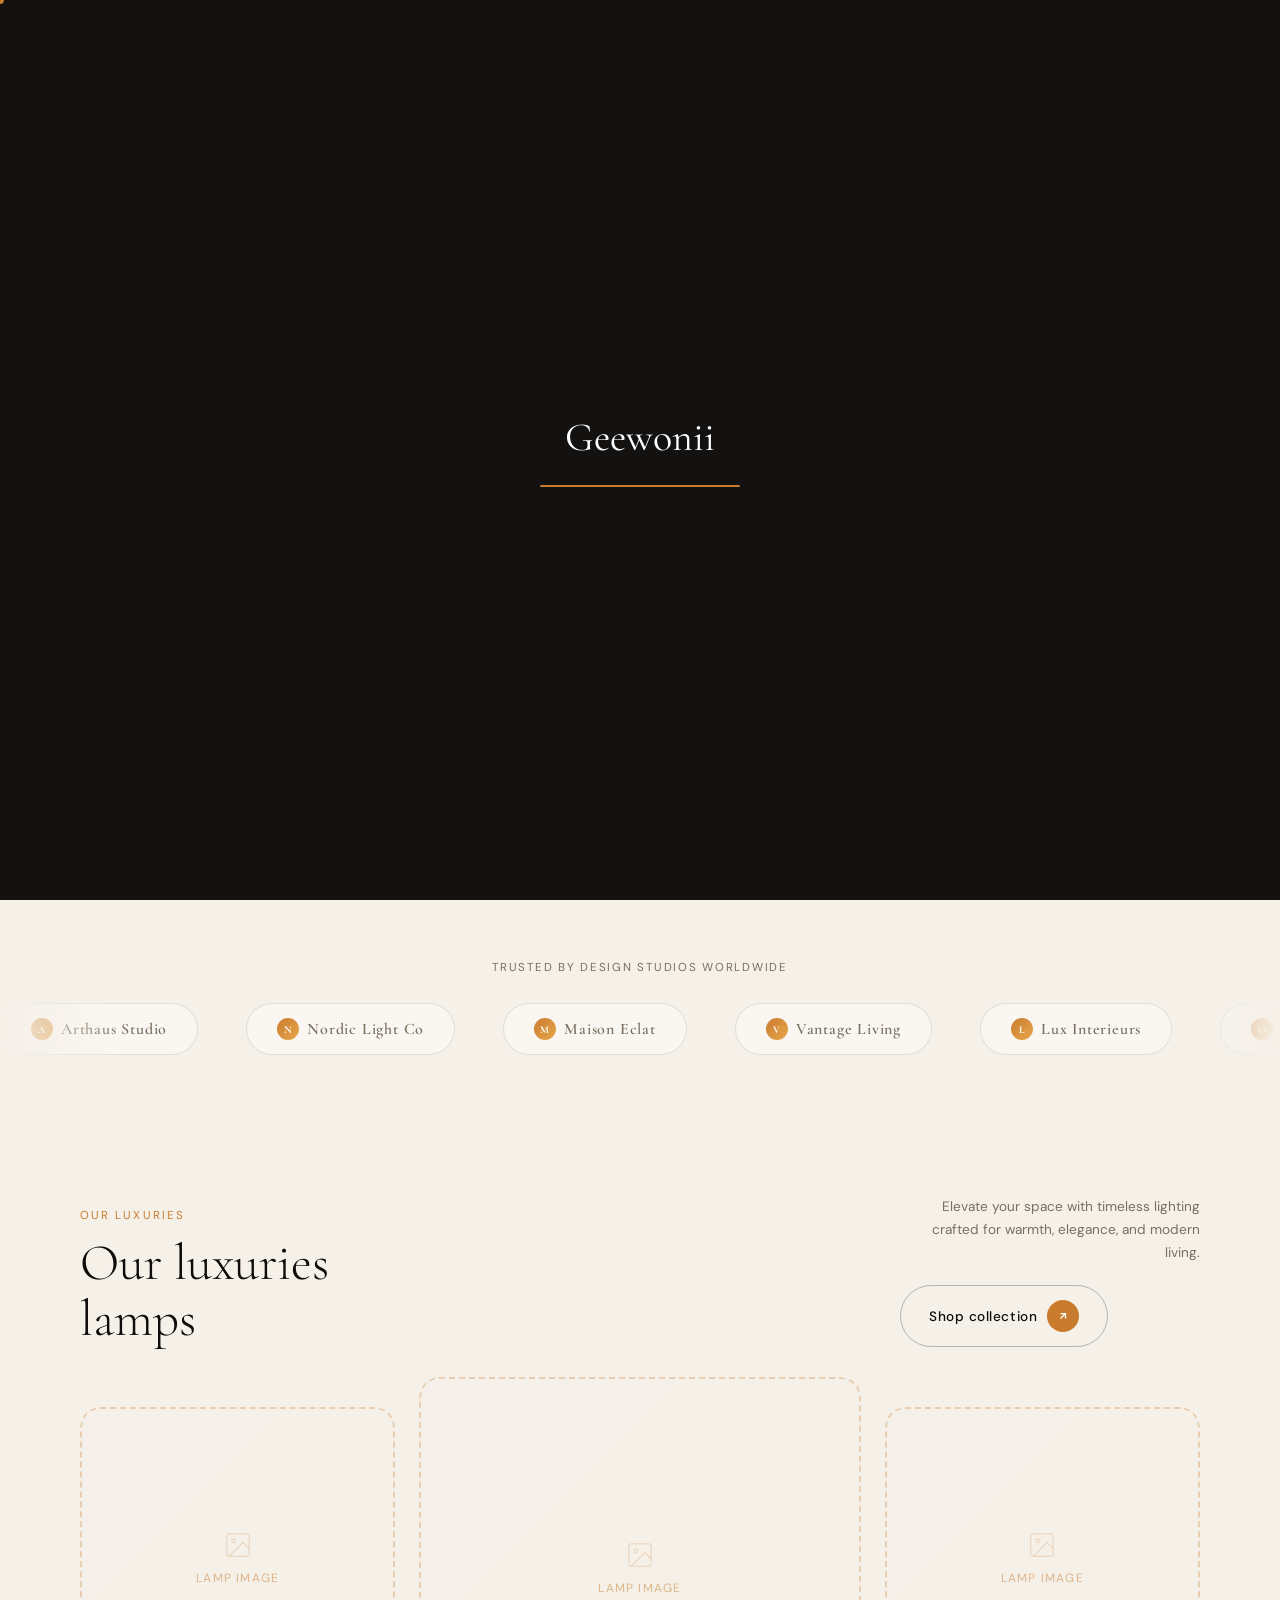
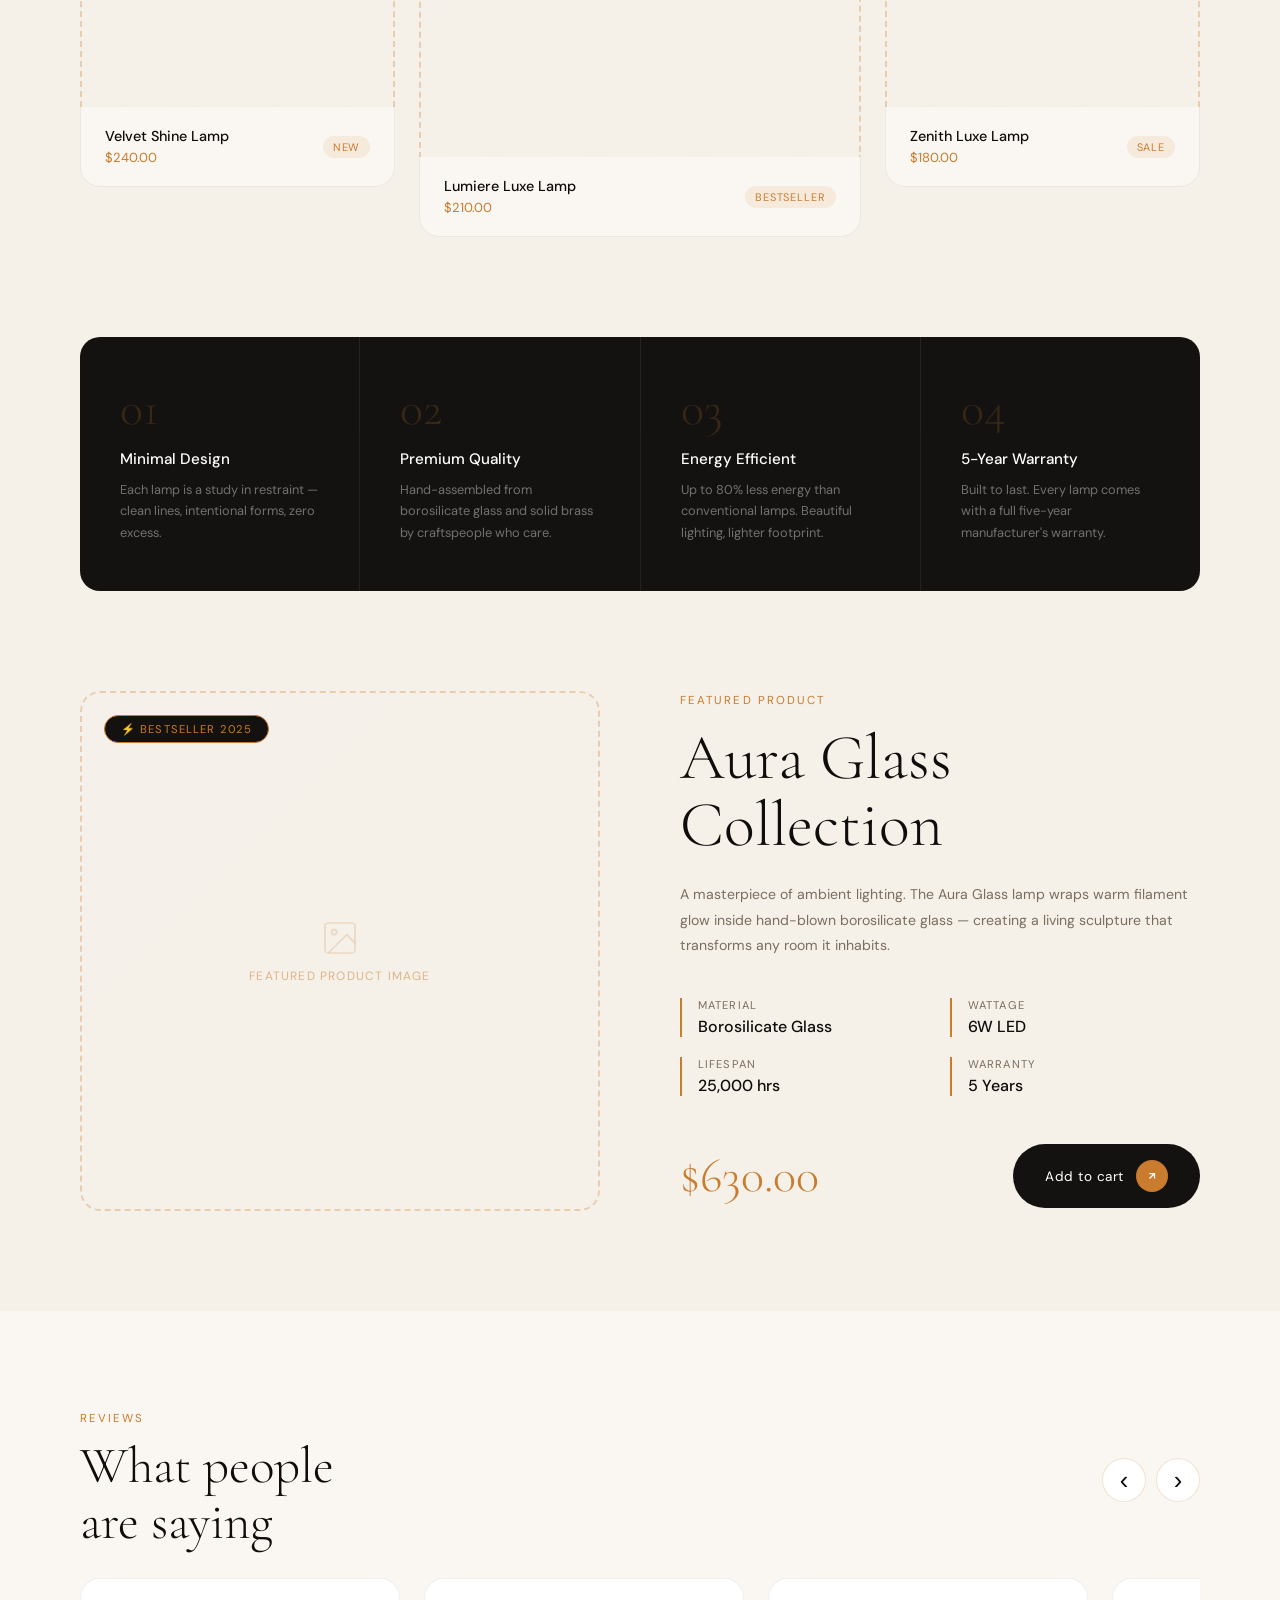
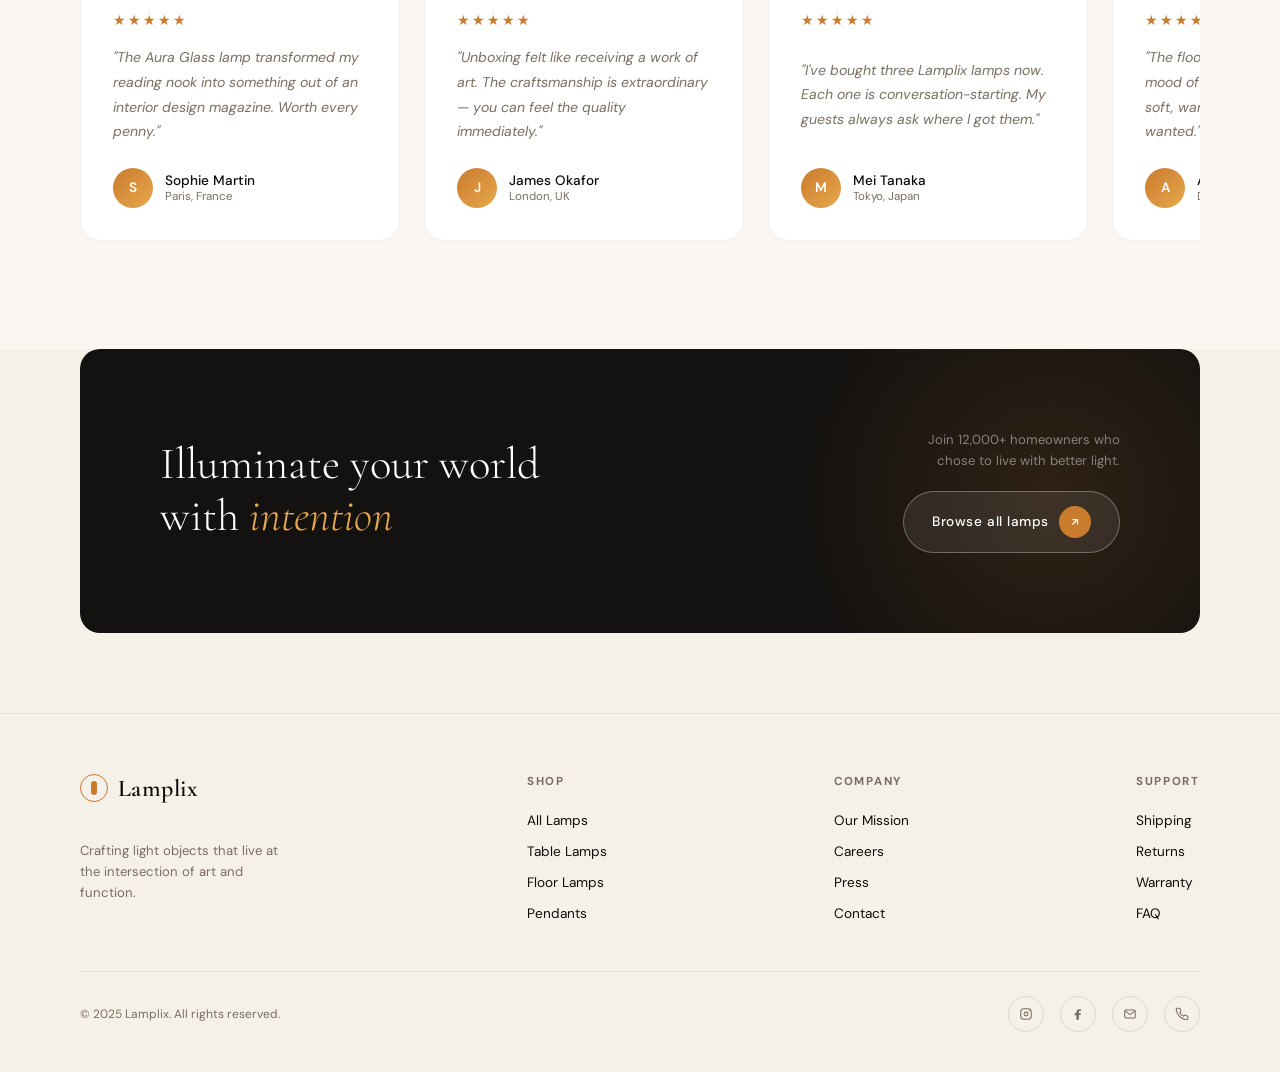
==== commit 4755cfc3: "complete the frame for this projects" ====
--- a/index.html
+++ b/index.html
@@ -3,18 +3,18 @@
 <head>
   <meta charset="UTF-8" />
   <meta name="viewport" content="width=device-width, initial-scale=1.0"/>
-  <title>Lamplix — Light, Elevated</title>
+  <title>Geewonii — Light, Elevated</title>
   <link rel="preconnect" href="https://fonts.googleapis.com"/>
   <link rel="preconnect" href="https://fonts.gstatic.com" crossorigin/>
   <link href="https://fonts.googleapis.com/css2?family=Cormorant+Garamond:ital,wght@0,300;0,400;0,600;1,300;1,400;1,600&family=DM+Sans:wght@300;400;500&display=swap" rel="stylesheet"/>
-  <link rel="stylesheet" href="styles.css">
+  <link rel="stylesheet" href="styles/index.css">
 </head>
 <body>
 
 <!-- PAGE LOADER -->
 <div id="loader">
   <div class="loader-inner">
-    <div class="loader-logo">Lamplix</div>
+    <div class="loader-logo">Geewonii</div>
     <div class="loader-bar-wrap"><div class="loader-bar"></div></div>
   </div>
 </div>
@@ -27,7 +27,7 @@
 <nav id="navbar">
   <a href="#" class="logo">
     <div class="logo-icon"></div>
-    Lamplix
+    Geewonii
   </a>
   <ul class="nav-links">
     <li><a href="#collection">Collection</a></li>
@@ -43,9 +43,9 @@
     <div class="nav-icon-btn">
       <svg width="16" height="16" fill="none" stroke="currentColor" stroke-width="1.8" viewBox="0 0 24 24"><path d="M20 21v-2a4 4 0 0 0-4-4H8a4 4 0 0 0-4 4v2"/><circle cx="12" cy="7" r="4"/></svg>
     </div>
-    <div class="nav-icon-btn" id="cartBtn" onclick="showCartToast()">
+    <a class="nav-icon-btn" href="cart.html" aria-label="Open cart">
       <svg width="16" height="16" fill="none" stroke="currentColor" stroke-width="1.8" viewBox="0 0 24 24"><path d="M6 2 3 6v14a2 2 0 0 0 2 2h14a2 2 0 0 0 2-2V6l-3-4z"/><line x1="3" y1="6" x2="21" y2="6"/><path d="M16 10a4 4 0 0 1-8 0"/></svg>
-    </div>
+    </a>
   </div>
 </nav>
 
@@ -93,7 +93,7 @@
         <div><div style="color:rgba(255,255,255,0.8);font-size:0.8rem">24 Hours</div><div>Electricity</div></div>
       </div>
       <div class="pc-price">$630.00</div>
-      <div class="pc-add" onclick="addToCart('Aura Glass Lamp')">
+      <div class="pc-add" onclick="addToCart('aura-glass-lamp')">
         <span>Add to cart</span>
         <div class="pc-add-btn">
           <svg width="14" height="14" fill="none" stroke="#fff" stroke-width="2.5" viewBox="0 0 24 24"><line x1="12" y1="5" x2="12" y2="19"/><line x1="5" y1="12" x2="19" y2="12"/></svg>
@@ -139,7 +139,7 @@
             Lamp image
           </div>
         </div>
-        <button class="pt-add-btn" onclick="addToCart('Velvet Shine Lamp')">
+        <button class="pt-add-btn" onclick="addToCart('velvet-shine-lamp')">
           <svg width="14" height="14" fill="none" stroke="#fff" stroke-width="2.5" viewBox="0 0 24 24"><line x1="12" y1="5" x2="12" y2="19"/><line x1="5" y1="12" x2="19" y2="12"/></svg>
         </button>
       </div>
@@ -157,12 +157,12 @@
             Lamp image
           </div>
         </div>
-        <button class="pt-add-btn" onclick="addToCart('Lumière Luxe Lamp')">
+        <button class="pt-add-btn" onclick="addToCart('lumiere-luxe-lamp')">
           <svg width="14" height="14" fill="none" stroke="#fff" stroke-width="2.5" viewBox="0 0 24 24"><line x1="12" y1="5" x2="12" y2="19"/><line x1="5" y1="12" x2="19" y2="12"/></svg>
         </button>
       </div>
       <div class="pt-info">
-        <div><div class="pt-name">Lumière Luxe Lamp</div><div class="pt-price">$210.00</div></div>
+        <div><div class="pt-name">Lumiere Luxe Lamp</div><div class="pt-price">$210.00</div></div>
         <span class="pt-tag">Bestseller</span>
       </div>
     </div>
@@ -175,7 +175,7 @@
             Lamp image
           </div>
         </div>
-        <button class="pt-add-btn" onclick="addToCart('Zenith Luxe Lamp')">
+        <button class="pt-add-btn" onclick="addToCart('zenith-luxe-lamp')">
           <svg width="14" height="14" fill="none" stroke="#fff" stroke-width="2.5" viewBox="0 0 24 24"><line x1="12" y1="5" x2="12" y2="19"/><line x1="5" y1="12" x2="19" y2="12"/></svg>
         </button>
       </div>
@@ -232,7 +232,7 @@
     </div>
     <div class="price-row">
       <div class="big-price">$630.00</div>
-      <button class="btn-dark" onclick="addToCart('Aura Glass Collection')">
+      <button class="btn-dark" onclick="addToCart('aura-glass-lamp')">
         Add to cart
         <span class="btn-arrow"><svg width="12" height="12" fill="none" stroke="#fff" stroke-width="2.5" viewBox="0 0 24 24"><path d="M7 17 17 7M7 7h10v10"/></svg></span>
       </button>
@@ -381,6 +381,6 @@
 <div id="toast" style="position:fixed;bottom:32px;right:32px;background:var(--dark);color:#fff;padding:14px 24px;border-radius:50px;font-size:0.85rem;border:1px solid rgba(201,123,46,0.4);z-index:9999;transform:translateY(80px);opacity:0;transition:all 0.4s cubic-bezier(0.34,1.56,0.64,1);pointer-events:none;">
   <span id="toastMsg">Added to cart ✓</span>
 </div>
-<script src="main.js"></script>
+<script src="script/index.js" type="module"></script>
 </body>
 </html>
--- a/styles/index.css
+++ b/styles/index.css
@@ -0,0 +1,1302 @@
+*,
+*::before,
+*::after {
+  box-sizing: border-box;
+  margin: 0;
+  padding: 0;
+}
+
+:root {
+  --bg: #f5f0e8;
+  --dark: #141210;
+  --dark2: #1e1a16;
+  --amber: #c97b2e;
+  --amber-light: #e8a84c;
+  --amber-glow: #f0c060;
+  --cream: #faf7f2;
+  --text-dark: #0f0d0b;
+  --text-muted: #7a6e60;
+  --glass: rgba(255, 255, 255, 0.06);
+  --glass-border: rgba(255, 255, 255, 0.12);
+  --radius: 20px;
+  --radius-sm: 12px;
+}
+
+html {
+  scroll-behavior: smooth;
+}
+
+body {
+  font-family: "DM Sans", sans-serif;
+  background: var(--bg);
+  color: var(--text-dark);
+  overflow-x: hidden;
+  cursor: none;
+}
+/* ── CUSTOM CURSOR ── */
+#cursor {
+  position: fixed;
+  width: 8px;
+  height: 8px;
+  background: var(--amber);
+  border-radius: 50%;
+  pointer-events: none;
+  z-index: 9999;
+  transform: translate(-50%, -50%);
+  transition:
+    transform 0.15s ease,
+    background 0.2s,
+    width 0.2s ease,
+    height 0.2s ease;
+}
+#cursor-ring {
+  position: fixed;
+  width: 28px;
+  height: 28px;
+  border: 1.5px solid rgba(201, 123, 46, 0.6);
+  border-radius: 50%;
+  pointer-events: none;
+  z-index: 9998;
+  transform: translate(-50%, -50%);
+  transition:
+    transform 0.2s ease,
+    width 0.2s ease,
+    height 0.2s ease,
+    border-color 0.2s ease,
+    background 0.2s ease;
+}
+body:has(a:hover) #cursor,
+body:has(button:hover) #cursor {
+  width: 18px;
+  height: 18px;
+  background: var(--amber-glow);
+}
+body:has(a:hover) #cursor-ring,
+body:has(button:hover) #cursor-ring {
+  width: 40px;
+  height: 40px;
+  border-color: rgba(201, 123, 46, 0.9);
+  background: transparent;
+}
+body.cursor-active #cursor,
+body:has(button:active) #cursor,
+body:has(a:active) #cursor {
+  width: 0;
+  height: 0;
+  opacity: 0;
+}
+body.cursor-active #cursor-ring,
+body:has(button:active) #cursor-ring,
+body:has(a:active) #cursor-ring {
+  width: 32px;
+  height: 32px;
+  border: none;
+  background: var(--amber-glow);
+  box-shadow: none;
+  opacity: 1;
+}
+
+/* ── NAV ── */
+nav {
+  position: fixed;
+  top: 0;
+  left: 0;
+  right: 0;
+  z-index: 100;
+  display: flex;
+  align-items: center;
+  justify-content: space-between;
+  padding: 22px 48px;
+  transition:
+    background 0.4s,
+    backdrop-filter 0.4s;
+}
+nav.scrolled {
+  background: rgba(20, 18, 16, 0.85);
+  backdrop-filter: blur(20px);
+  border-bottom: 1px solid var(--glass-border);
+}
+.logo {
+  display: flex;
+  align-items: center;
+  gap: 10px;
+  font-family: "Cormorant Garamond", serif;
+  font-size: 1.5rem;
+  font-weight: 600;
+  color: #fff;
+  text-decoration: none;
+  letter-spacing: 0.02em;
+}
+.logo-icon {
+  width: 28px;
+  height: 28px;
+  border: 1.5px solid var(--amber);
+  border-radius: 50%;
+  display: flex;
+  align-items: center;
+  justify-content: center;
+}
+.logo-icon::after {
+  content: "";
+  width: 6px;
+  height: 14px;
+  background: var(--amber);
+  border-radius: 3px;
+}
+.nav-links {
+  display: flex;
+  gap: 36px;
+  list-style: none;
+}
+.nav-links a {
+  color: rgba(255, 255, 255, 0.7);
+  text-decoration: none;
+  font-size: 0.85rem;
+  font-weight: 400;
+  letter-spacing: 0.04em;
+  transition: color 0.25s;
+  position: relative;
+}
+.nav-links a::after {
+  content: "";
+  position: absolute;
+  bottom: -4px;
+  left: 0;
+  width: 0;
+  height: 1px;
+  background: var(--amber);
+  transition: width 0.3s ease;
+}
+.nav-links a:hover {
+  color: #fff;
+}
+.nav-links a:hover::after {
+  width: 100%;
+}
+
+.nav-right {
+  display: flex;
+  align-items: center;
+  gap: 20px;
+}
+.search-bar {
+  display: flex;
+  align-items: center;
+  gap: 8px;
+  background: rgba(255, 255, 255, 0.08);
+  border: 1px solid rgba(255, 255, 255, 0.12);
+  border-radius: 50px;
+  padding: 8px 16px;
+}
+.search-bar input {
+  background: none;
+  border: none;
+  outline: none;
+  color: rgba(255, 255, 255, 0.7);
+  font-size: 0.82rem;
+  width: 120px;
+  font-family: "DM Sans", sans-serif;
+}
+.search-bar input::placeholder {
+  color: rgba(255, 255, 255, 0.35);
+}
+.search-bar svg {
+  opacity: 0.5;
+}
+.nav-icon-btn {
+  width: 38px;
+  height: 38px;
+  border-radius: 50%;
+  background: rgba(255, 255, 255, 0.08);
+  border: 1px solid var(--glass-border);
+  display: flex;
+  align-items: center;
+  justify-content: center;
+  color: rgba(255, 255, 255, 0.7);
+  cursor: pointer;
+  transition: background 0.25s;
+}
+.nav-icon-btn:hover {
+  background: rgba(255, 255, 255, 0.16);
+  color: #fff;
+}
+
+/* ── HERO ── */
+.hero {
+  min-height: 100vh;
+  background: var(--dark);
+  border-radius: 0 0 40px 40px;
+  position: relative;
+  overflow: hidden;
+  display: flex;
+  align-items: center;
+}
+.hero-glow {
+  position: absolute;
+  width: 700px;
+  height: 700px;
+  border-radius: 50%;
+  background: radial-gradient(
+    circle,
+    rgba(201, 123, 46, 0.22) 0%,
+    transparent 70%
+  );
+  top: 50%;
+  left: 55%;
+  transform: translate(-50%, -50%);
+  pointer-events: none;
+}
+.hero-circle {
+  position: absolute;
+  width: 560px;
+  height: 560px;
+  border-radius: 50%;
+  background: radial-gradient(
+    circle,
+    rgba(201, 123, 46, 0.12) 0%,
+    rgba(30, 26, 22, 0.6) 60%,
+    transparent 100%
+  );
+  border: 1px solid rgba(201, 123, 46, 0.15);
+  top: 50%;
+  left: 58%;
+  transform: translate(-50%, -50%);
+}
+
+.hero-content {
+  position: relative;
+  z-index: 2;
+  padding: 0 80px;
+  padding-top: 100px;
+  flex: 1;
+}
+.hero-eyebrow {
+  display: inline-flex;
+  align-items: center;
+  gap: 8px;
+  font-size: 0.75rem;
+  letter-spacing: 0.15em;
+  text-transform: uppercase;
+  color: var(--amber);
+  margin-bottom: 28px;
+  opacity: 0;
+  animation: fadeUp 0.8s 0.3s forwards;
+}
+.hero-eyebrow::before {
+  content: "";
+  width: 24px;
+  height: 1px;
+  background: var(--amber);
+}
+.hero-title {
+  font-family: "Cormorant Garamond", serif;
+  font-size: clamp(4rem, 7vw, 7rem);
+  font-weight: 300;
+  line-height: 1;
+  color: #fff;
+  margin-bottom: 28px;
+  opacity: 0;
+  animation: fadeUp 0.8s 0.5s forwards;
+}
+.hero-title em {
+  font-style: italic;
+  color: var(--amber-light);
+}
+.hero-desc {
+  max-width: 340px;
+  font-size: 0.9rem;
+  line-height: 1.75;
+  color: rgba(255, 255, 255, 0.5);
+  margin-bottom: 48px;
+  opacity: 0;
+  animation: fadeUp 0.8s 0.7s forwards;
+}
+.hero-actions {
+  display: flex;
+  align-items: center;
+  gap: 24px;
+  opacity: 0;
+  animation: fadeUp 0.8s 0.9s forwards;
+}
+.btn-primary {
+  display: inline-flex;
+  align-items: center;
+  gap: 10px;
+  padding: 14px 28px;
+  border-radius: 50px;
+  border: 1.5px solid rgba(255, 255, 255, 0.3);
+  color: #fff;
+  font-size: 0.85rem;
+  font-weight: 500;
+  text-decoration: none;
+  letter-spacing: 0.04em;
+  cursor: pointer;
+  background: transparent;
+  transition:
+    border-color 0.3s,
+    background 0.3s;
+  font-family: "DM Sans", sans-serif;
+}
+.btn-primary:hover {
+  border-color: var(--amber);
+  background: rgba(201, 123, 46, 0.1);
+}
+.btn-arrow {
+  width: 32px;
+  height: 32px;
+  border-radius: 50%;
+  background: var(--amber);
+  display: flex;
+  align-items: center;
+  justify-content: center;
+  transition: transform 0.3s;
+}
+.btn-primary:hover .btn-arrow {
+  transform: rotate(45deg);
+}
+
+.hero-tags {
+  display: flex;
+  gap: 12px;
+  margin-top: 72px;
+  opacity: 0;
+  animation: fadeUp 0.8s 1.1s forwards;
+}
+.hero-tag {
+  display: inline-flex;
+  align-items: center;
+  gap: 6px;
+  padding: 6px 14px;
+  border-radius: 50px;
+  border: 1px solid rgba(255, 255, 255, 0.12);
+  font-size: 0.75rem;
+  color: rgba(255, 255, 255, 0.6);
+}
+.hero-tag-dot {
+  width: 6px;
+  height: 6px;
+  border-radius: 50%;
+  background: var(--amber);
+}
+
+/* PRODUCT CARD floating */
+.hero-product-card {
+  position: absolute;
+  right: 150px;
+  top: 57%;
+  transform: translateY(-50%);
+  z-index: 3;
+  opacity: 0;
+  animation: slideIn 0.9s 1.2s forwards;
+}
+.product-card-inner {
+  background: rgba(30, 26, 22, 0.75);
+  backdrop-filter: blur(20px);
+  border: 1px solid rgba(201, 123, 46, 0.25);
+  border-radius: var(--radius);
+  padding: 28px;
+  width: 240px;
+}
+.pc-bestseller {
+  display: flex;
+  align-items: center;
+  gap: 6px;
+  font-size: 0.7rem;
+  color: var(--amber);
+  letter-spacing: 0.08em;
+  margin-bottom: 12px;
+}
+.pc-bestseller-dot {
+  width: 5px;
+  height: 5px;
+  border-radius: 50%;
+  background: var(--amber);
+  animation: pulse 2s infinite;
+}
+.pc-name {
+  font-family: "Cormorant Garamond", serif;
+  font-size: 1.4rem;
+  font-weight: 400;
+  color: #fff;
+  margin-bottom: 18px;
+}
+.pc-detail {
+  display: flex;
+  align-items: center;
+  gap: 10px;
+  font-size: 0.78rem;
+  color: rgba(255, 255, 255, 0.5);
+  margin-bottom: 20px;
+}
+.pc-icon {
+  width: 28px;
+  height: 28px;
+  border-radius: 50%;
+  border: 1px solid rgba(255, 255, 255, 0.15);
+  display: flex;
+  align-items: center;
+  justify-content: center;
+}
+.pc-price {
+  font-size: 1.5rem;
+  font-weight: 300;
+  color: var(--amber-light);
+  margin-bottom: 16px;
+}
+.pc-add {
+  display: flex;
+  align-items: center;
+  justify-content: space-between;
+  background: rgba(255, 255, 255, 0.05);
+  border: 1px solid rgba(255, 255, 255, 0.08);
+  border-radius: 50px;
+  padding: 10px 10px 10px 20px;
+  cursor: pointer;
+  transition: background 0.3s;
+}
+.pc-add:hover {
+  background: rgba(201, 123, 46, 0.15);
+}
+.pc-add span {
+  font-size: 0.8rem;
+  color: rgba(255, 255, 255, 0.7);
+}
+.pc-add-btn {
+  width: 32px;
+  height: 32px;
+  border-radius: 50%;
+  background: var(--amber);
+  display: flex;
+  align-items: center;
+  justify-content: center;
+}
+
+/* IMAGE PLACEHOLDER */
+.img-placeholder {
+  background: linear-gradient(
+    135deg,
+    rgba(255, 255, 255, 0.05) 0%,
+    rgba(255, 255, 255, 0.02) 100%
+  );
+  border: 2px dashed rgba(201, 123, 46, 0.3);
+  border-radius: var(--radius);
+  display: flex;
+  flex-direction: column;
+  align-items: center;
+  justify-content: center;
+  gap: 10px;
+  color: rgba(201, 123, 46, 0.5);
+  font-size: 0.75rem;
+  letter-spacing: 0.1em;
+  text-transform: uppercase;
+}
+.img-placeholder svg {
+  opacity: 0.4;
+}
+
+/* Hero center image placeholder */
+.hero-img-wrap {
+  position: absolute;
+  left: 57%;
+  top: 50%;
+  transform: translate(-45%, -50%);
+  width: 300px;
+  height: 420px;
+  z-index: 2;
+}
+.hero-img-wrap .img-placeholder {
+  width: 100%;
+  height: 100%;
+  border-color: rgba(201, 123, 46, 0.2);
+}
+
+/* ── LOGO TICKER ── */
+.ticker-section {
+  padding: 60px 0 40px;
+  background: var(--bg);
+  overflow: hidden;
+}
+.ticker-label {
+  text-align: center;
+  font-size: 0.72rem;
+  letter-spacing: 0.15em;
+  text-transform: uppercase;
+  color: var(--text-muted);
+  margin-bottom: 28px;
+}
+.ticker-track-wrap {
+  overflow: hidden;
+  position: relative;
+  mask-image: linear-gradient(
+    to right,
+    transparent 0%,
+    black 10%,
+    black 90%,
+    transparent 100%
+  );
+}
+.ticker-track {
+  display: flex;
+  gap: 48px;
+  align-items: center;
+  width: max-content;
+  animation: ticker 28s linear infinite;
+}
+.ticker-track:hover {
+  animation-play-state: paused;
+}
+.ticker-logo {
+  display: flex;
+  align-items: center;
+  justify-content: center;
+  padding: 14px 30px;
+  border: 1px solid rgba(0, 0, 0, 0.1);
+  border-radius: 50px;
+  background: var(--cream);
+  white-space: nowrap;
+  font-family: "Cormorant Garamond", serif;
+  font-size: 1rem;
+  font-weight: 600;
+  letter-spacing: 0.05em;
+  color: var(--text-muted);
+  cursor: pointer;
+  transition:
+    transform 0.3s cubic-bezier(0.34, 1.56, 0.64, 1),
+    box-shadow 0.3s ease,
+    color 0.3s,
+    border-color 0.3s,
+    background 0.3s;
+  position: relative;
+}
+.ticker-logo:hover {
+  transform: scale(1.18) translateY(-4px);
+  box-shadow: 0 12px 40px rgba(201, 123, 46, 0.2);
+  color: var(--amber);
+  border-color: var(--amber-light);
+  background: #fff;
+  z-index: 10;
+}
+.ticker-logo .logo-mark {
+  width: 22px;
+  height: 22px;
+  border-radius: 50%;
+  background: linear-gradient(135deg, var(--amber), var(--amber-light));
+  display: inline-flex;
+  align-items: center;
+  justify-content: center;
+  margin-right: 8px;
+  font-size: 0.65rem;
+  color: #fff;
+  font-weight: 700;
+  flex-shrink: 0;
+}
+
+@keyframes ticker {
+  0% {
+    transform: translateX(0);
+  }
+  100% {
+    transform: translateX(-50%);
+  }
+}
+
+/* ── COLLECTION SECTION ── */
+.section {
+  padding: 100px 80px;
+}
+.section,
+.features-strip,
+.spotlight,
+.testimonials {
+  scroll-margin-top: 110px;
+}
+.section-header {
+  display: flex;
+  align-items: flex-end;
+  justify-content: space-between;
+  margin-bottom: 60px;
+}
+.section-eyebrow {
+  font-size: 0.72rem;
+  letter-spacing: 0.18em;
+  text-transform: uppercase;
+  color: var(--amber);
+  margin-bottom: 12px;
+}
+.section-title {
+  font-family: "Cormorant Garamond", serif;
+  font-size: clamp(2.4rem, 4vw, 3.6rem);
+  font-weight: 300;
+  line-height: 1.1;
+  color: var(--text-dark);
+}
+.section-desc {
+  max-width: 300px;
+  font-size: 0.85rem;
+  line-height: 1.7;
+  color: var(--text-muted);
+  text-align: right;
+}
+
+.products-grid {
+  display: grid;
+  grid-template-columns: 1fr 1.4fr 1fr;
+  gap: 24px;
+  align-items: start;
+}
+
+.product-tile {
+  border-radius: var(--radius);
+  overflow: hidden;
+  cursor: pointer;
+  position: relative;
+  transition: transform 0.4s cubic-bezier(0.34, 1.2, 0.64, 1);
+}
+.product-tile:hover {
+  transform: translateY(-8px);
+}
+.product-tile:hover .pt-img {
+  transform: scale(1.05);
+}
+.product-tile:nth-child(2) {
+  margin-top: -30px;
+}
+
+.pt-img-wrap {
+  overflow: hidden;
+  position: relative;
+  border-radius: var(--radius) var(--radius) 0 0;
+}
+.pt-img {
+  transition: transform 0.6s ease;
+}
+.pt-img .img-placeholder {
+  height: 300px;
+  border-radius: var(--radius) var(--radius) 0 0;
+  border-bottom: none;
+}
+.product-tile:nth-child(2) .pt-img .img-placeholder {
+  height: 380px;
+}
+
+.pt-add-btn {
+  position: absolute;
+  top: 16px;
+  right: 16px;
+  width: 36px;
+  height: 36px;
+  border-radius: 50%;
+  background: var(--dark);
+  border: 1px solid rgba(255, 255, 255, 0.2);
+  display: flex;
+  align-items: center;
+  justify-content: center;
+  color: #fff;
+  cursor: pointer;
+  transform: scale(0);
+  transition:
+    transform 0.3s cubic-bezier(0.34, 1.56, 0.64, 1),
+    background 0.3s;
+}
+.product-tile:hover .pt-add-btn {
+  transform: scale(1);
+}
+.pt-add-btn:hover {
+  background: var(--amber);
+}
+
+.pt-info {
+  background: var(--cream);
+  padding: 20px 24px;
+  border-radius: 0 0 var(--radius) var(--radius);
+  border: 1px solid rgba(0, 0, 0, 0.06);
+  border-top: none;
+  display: flex;
+  align-items: center;
+  justify-content: space-between;
+}
+.pt-name {
+  font-size: 0.9rem;
+  font-weight: 500;
+  color: var(--text-dark);
+  margin-bottom: 4px;
+}
+.pt-price {
+  font-size: 0.82rem;
+  color: var(--amber);
+  font-weight: 400;
+}
+.pt-tag {
+  font-size: 0.68rem;
+  letter-spacing: 0.08em;
+  text-transform: uppercase;
+  padding: 4px 10px;
+  border-radius: 20px;
+  background: rgba(201, 123, 46, 0.1);
+  color: var(--amber);
+}
+
+/* ── FEATURES STRIP ── */
+.features-strip {
+  display: flex;
+  gap: 0;
+  background: var(--dark);
+  border-radius: var(--radius);
+  overflow: hidden;
+  margin: 0 80px;
+}
+.feat-item {
+  flex: 1;
+  padding: 48px 40px;
+  border-right: 1px solid rgba(255, 255, 255, 0.07);
+  transition: background 0.3s;
+  cursor: default;
+}
+.feat-item:last-child {
+  border-right: none;
+}
+.feat-item:hover {
+  background: rgba(201, 123, 46, 0.07);
+}
+.feat-num {
+  font-family: "Cormorant Garamond", serif;
+  font-size: 3rem;
+  font-weight: 300;
+  color: rgba(201, 123, 46, 0.2);
+  line-height: 1;
+  margin-bottom: 16px;
+}
+.feat-title {
+  font-size: 0.95rem;
+  font-weight: 500;
+  color: #fff;
+  margin-bottom: 10px;
+}
+.feat-desc {
+  font-size: 0.8rem;
+  line-height: 1.65;
+  color: rgba(255, 255, 255, 0.4);
+}
+
+/* ── BESTSELLER SPOTLIGHT ── */
+.spotlight {
+  padding: 100px 80px;
+  display: grid;
+  grid-template-columns: 1fr 1fr;
+  gap: 80px;
+  align-items: center;
+}
+.spotlight-img {
+  height: 520px;
+  border-radius: var(--radius);
+  position: relative;
+  overflow: hidden;
+}
+.spotlight-img .img-placeholder {
+  height: 100%;
+}
+.spotlight-badge {
+  position: absolute;
+  top: 24px;
+  left: 24px;
+  background: var(--dark);
+  border: 1px solid var(--amber);
+  border-radius: 50px;
+  padding: 6px 16px;
+  font-size: 0.7rem;
+  letter-spacing: 0.1em;
+  text-transform: uppercase;
+  color: var(--amber);
+}
+.spotlight-info .section-eyebrow {
+  margin-bottom: 16px;
+}
+.spotlight-name {
+  font-family: "Cormorant Garamond", serif;
+  font-size: clamp(2.8rem, 5vw, 4.5rem);
+  font-weight: 300;
+  line-height: 1.05;
+  margin-bottom: 24px;
+}
+.spotlight-desc {
+  font-size: 0.88rem;
+  line-height: 1.8;
+  color: var(--text-muted);
+  margin-bottom: 40px;
+}
+.spotlight-specs {
+  display: grid;
+  grid-template-columns: 1fr 1fr;
+  gap: 20px;
+  margin-bottom: 48px;
+}
+.spec-item {
+  border-left: 2px solid var(--amber);
+  padding-left: 16px;
+}
+.spec-label {
+  font-size: 0.7rem;
+  letter-spacing: 0.1em;
+  text-transform: uppercase;
+  color: var(--text-muted);
+  margin-bottom: 4px;
+}
+.spec-value {
+  font-size: 1rem;
+  font-weight: 500;
+}
+
+.price-row {
+  display: flex;
+  align-items: center;
+  justify-content: space-between;
+}
+.big-price {
+  font-family: "Cormorant Garamond", serif;
+  font-size: 3rem;
+  font-weight: 300;
+  color: var(--amber);
+}
+.btn-dark {
+  display: inline-flex;
+  align-items: center;
+  gap: 12px;
+  padding: 16px 32px;
+  border-radius: 50px;
+  background: var(--dark);
+  color: #fff;
+  font-size: 0.85rem;
+  font-weight: 400;
+  letter-spacing: 0.04em;
+  border: none;
+  cursor: pointer;
+  font-family: "DM Sans", sans-serif;
+  transition:
+    background 0.3s,
+    transform 0.2s;
+}
+.btn-dark:hover {
+  background: #2a2420;
+  transform: scale(1.03);
+}
+.btn-dark .btn-arrow {
+  background: var(--amber);
+}
+
+/* ── TESTIMONIALS ── */
+.testimonials {
+  padding: 100px 80px;
+  background: var(--cream);
+  overflow: hidden;
+}
+.testimonials .section-header {
+  margin-bottom: 28px;
+  align-items: center;
+}
+.review-controls {
+  display: flex;
+  gap: 10px;
+}
+.review-nav {
+  width: 44px;
+  height: 44px;
+  border-radius: 50%;
+  border: 1px solid rgba(201, 123, 46, 0.22);
+  background: #fff;
+  color: var(--text-dark);
+  font-size: 1.6rem;
+  line-height: 1;
+  cursor: pointer;
+  transition:
+    transform 0.2s ease,
+    background 0.2s ease,
+    border-color 0.2s ease;
+}
+.review-nav:hover {
+  transform: translateY(-1px);
+  border-color: var(--amber);
+  background: var(--cream);
+}
+.testi-viewport {
+  overflow-x: auto;
+  overflow-y: hidden;
+  scroll-behavior: smooth;
+  scroll-snap-type: x mandatory;
+  scrollbar-width: none;
+  -ms-overflow-style: none;
+  padding-bottom: 8px;
+}
+.testi-viewport::-webkit-scrollbar {
+  display: none;
+}
+.testi-track {
+  display: grid;
+  grid-auto-flow: column;
+  grid-auto-columns: minmax(320px, 1fr);
+  gap: 24px;
+}
+.testi-card {
+  background: #fff;
+  border: 1px solid rgba(0, 0, 0, 0.06);
+  border-radius: var(--radius);
+  padding: 32px;
+  transition:
+    box-shadow 0.3s,
+    transform 0.3s;
+  min-height: 240px;
+  display: flex;
+  flex-direction: column;
+  justify-content: space-between;
+  scroll-snap-align: start;
+}
+.testi-card:hover {
+  box-shadow: 0 20px 60px rgba(0, 0, 0, 0.08);
+  transform: translateY(-4px);
+}
+.testi-stars {
+  color: var(--amber);
+  margin-bottom: 16px;
+  font-size: 0.9rem;
+  letter-spacing: 2px;
+}
+.testi-text {
+  font-size: 0.88rem;
+  line-height: 1.75;
+  color: var(--text-muted);
+  margin-bottom: 24px;
+  font-style: italic;
+}
+.testi-author {
+  display: flex;
+  align-items: center;
+  gap: 12px;
+}
+.testi-avatar {
+  width: 40px;
+  height: 40px;
+  border-radius: 50%;
+  background: linear-gradient(135deg, var(--amber), var(--amber-light));
+  display: flex;
+  align-items: center;
+  justify-content: center;
+  font-size: 0.85rem;
+  font-weight: 600;
+  color: #fff;
+}
+.testi-name {
+  font-size: 0.85rem;
+  font-weight: 500;
+}
+.testi-loc {
+  font-size: 0.72rem;
+  color: var(--text-muted);
+}
+
+/* ── CTA BANNER ── */
+.cta-banner {
+  margin: 0 80px 80px;
+  background: var(--dark);
+  border-radius: var(--radius);
+  padding: 80px;
+  display: flex;
+  align-items: center;
+  justify-content: space-between;
+  overflow: hidden;
+  position: relative;
+}
+.cta-bg {
+  position: absolute;
+  right: -100px;
+  top: -100px;
+  width: 500px;
+  height: 500px;
+  border-radius: 50%;
+  background: radial-gradient(
+    circle,
+    rgba(201, 123, 46, 0.15) 0%,
+    transparent 70%
+  );
+}
+.cta-title {
+  font-family: "Cormorant Garamond", serif;
+  font-size: clamp(2.2rem, 3.5vw, 3.2rem);
+  font-weight: 300;
+  color: #fff;
+  line-height: 1.15;
+  max-width: 480px;
+}
+.cta-title em {
+  color: var(--amber-light);
+  font-style: italic;
+}
+.cta-right {
+  display: flex;
+  flex-direction: column;
+  align-items: flex-end;
+  gap: 20px;
+  position: relative;
+  z-index: 2;
+}
+.cta-sub {
+  font-size: 0.82rem;
+  color: rgba(255, 255, 255, 0.45);
+  text-align: right;
+  max-width: 220px;
+  line-height: 1.6;
+}
+
+/* ── FOOTER ── */
+footer {
+  padding: 60px 80px 40px;
+  border-top: 1px solid rgba(0, 0, 0, 0.07);
+}
+.footer-top {
+  display: flex;
+  justify-content: space-between;
+  margin-bottom: 48px;
+}
+.footer-brand .logo {
+  color: var(--text-dark);
+  margin-bottom: 16px;
+}
+.footer-brand .logo-icon {
+  border-color: var(--amber);
+}
+.footer-tagline {
+  font-size: 0.82rem;
+  color: var(--text-muted);
+  max-width: 220px;
+  line-height: 1.6;
+}
+.footer-col h4 {
+  font-size: 0.72rem;
+  letter-spacing: 0.15em;
+  text-transform: uppercase;
+  color: var(--text-muted);
+  margin-bottom: 20px;
+}
+.footer-col ul {
+  list-style: none;
+  display: flex;
+  flex-direction: column;
+  gap: 10px;
+}
+.footer-col ul a {
+  text-decoration: none;
+  font-size: 0.85rem;
+  color: var(--text-dark);
+  transition: color 0.25s;
+}
+.footer-col ul a:hover {
+  color: var(--amber);
+}
+.footer-bottom {
+  display: flex;
+  justify-content: space-between;
+  align-items: center;
+  padding-top: 24px;
+  border-top: 1px solid rgba(0, 0, 0, 0.07);
+}
+.footer-bottom p {
+  font-size: 0.75rem;
+  color: var(--text-muted);
+}
+.social-links {
+  display: flex;
+  gap: 16px;
+}
+.social-link {
+  width: 36px;
+  height: 36px;
+  border-radius: 50%;
+  border: 1px solid rgba(0, 0, 0, 0.1);
+  display: flex;
+  align-items: center;
+  justify-content: center;
+  color: var(--text-muted);
+  text-decoration: none;
+  font-size: 0.75rem;
+  font-weight: 600;
+  transition:
+    background 0.25s,
+    color 0.25s,
+    border-color 0.25s;
+}
+.social-link:hover {
+  background: var(--amber);
+  color: #fff;
+  border-color: var(--amber);
+}
+
+/* ── SCROLL REVEAL ── */
+.reveal {
+  opacity: 0;
+  transform: translateY(30px);
+  transition:
+    opacity 0.7s ease,
+    transform 0.7s ease;
+}
+.reveal.visible {
+  opacity: 1;
+  transform: translateY(0);
+}
+.reveal-delay-1 {
+  transition-delay: 0.1s;
+}
+.reveal-delay-2 {
+  transition-delay: 0.2s;
+}
+.reveal-delay-3 {
+  transition-delay: 0.3s;
+}
+
+/* ── ANIMATIONS ── */
+@keyframes fadeUp {
+  from {
+    opacity: 0;
+    transform: translateY(20px);
+  }
+  to {
+    opacity: 1;
+    transform: translateY(0);
+  }
+}
+@keyframes slideIn {
+  from {
+    opacity: 0;
+    transform: translateY(-50%) translateX(40px);
+  }
+  to {
+    opacity: 1;
+    transform: translateY(-50%) translateX(0);
+  }
+}
+@keyframes pulse {
+  0%,
+  100% {
+    opacity: 1;
+  }
+  50% {
+    opacity: 0.3;
+  }
+}
+
+/* ── PAGE LOADER ── */
+#loader {
+  position: fixed;
+  inset: 0;
+  background: var(--dark);
+  z-index: 9999;
+  display: flex;
+  align-items: center;
+  justify-content: center;
+  transition:
+    opacity 0.6s ease,
+    visibility 0.6s;
+}
+#loader.gone {
+  opacity: 0;
+  visibility: hidden;
+}
+.loader-inner {
+  text-align: center;
+}
+.loader-logo {
+  font-family: "Cormorant Garamond", serif;
+  font-size: 2.5rem;
+  color: #fff;
+  margin-bottom: 24px;
+  animation: pulse 1.5s ease-in-out infinite;
+}
+.loader-bar-wrap {
+  width: 200px;
+  height: 2px;
+  background: rgba(255, 255, 255, 0.1);
+  border-radius: 2px;
+  overflow: hidden;
+  margin: 0 auto;
+}
+.loader-bar {
+  height: 100%;
+  background: var(--amber);
+  border-radius: 2px;
+  animation: loadBar 1.6s ease forwards;
+}
+@keyframes loadBar {
+  from {
+    width: 0;
+  }
+  to {
+    width: 100%;
+  }
+}
+
+/* ── MOBILE ── */
+@media (max-width: 900px) {
+  nav {
+    padding: 18px 24px;
+  }
+  .nav-links {
+    display: none;
+  }
+  .hero-content {
+    padding: 0 24px;
+    padding-top: 100px;
+  }
+  .hero-img-wrap {
+    display: none;
+  }
+  .hero-product-card {
+    display: none;
+  }
+  .section {
+    padding: 60px 24px;
+  }
+  .section-header {
+    flex-direction: column;
+    align-items: flex-start;
+    gap: 16px;
+  }
+  .section-desc {
+    text-align: left;
+  }
+  .products-grid {
+    grid-template-columns: 1fr;
+  }
+  .product-tile:nth-child(2) {
+    margin-top: 0;
+  }
+  .features-strip {
+    flex-direction: column;
+    margin: 0 24px;
+  }
+  .feat-item {
+    border-right: none;
+    border-bottom: 1px solid rgba(255, 255, 255, 0.07);
+  }
+  .spotlight {
+    grid-template-columns: 1fr;
+    padding: 60px 24px;
+    gap: 40px;
+  }
+  .testimonials {
+    padding: 60px 24px;
+  }
+  .cta-banner {
+    flex-direction: column;
+    align-items: flex-start;
+    gap: 32px;
+    margin: 0 24px 60px;
+    padding: 48px 32px;
+  }
+  .cta-right {
+    align-items: flex-start;
+  }
+  footer {
+    padding: 48px 24px 32px;
+  }
+  .footer-top {
+    flex-direction: column;
+    gap: 40px;
+  }
+}
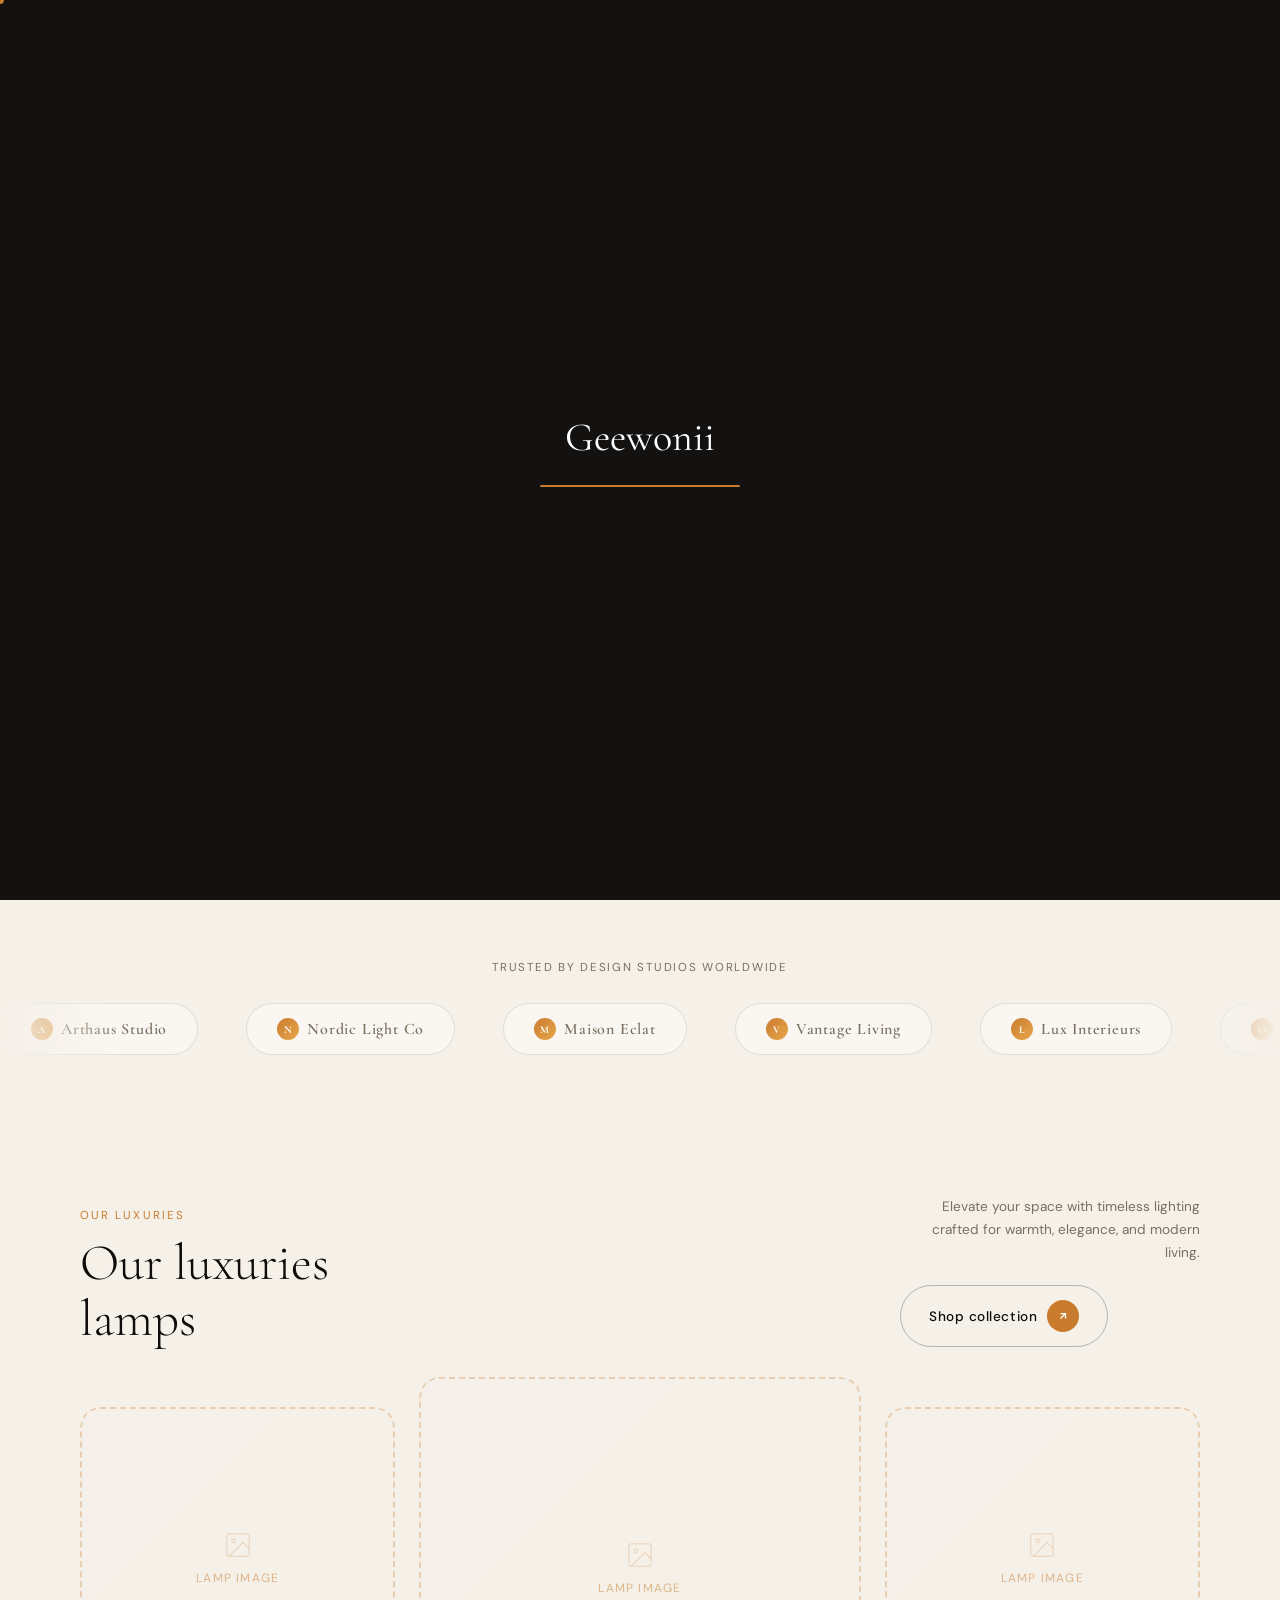
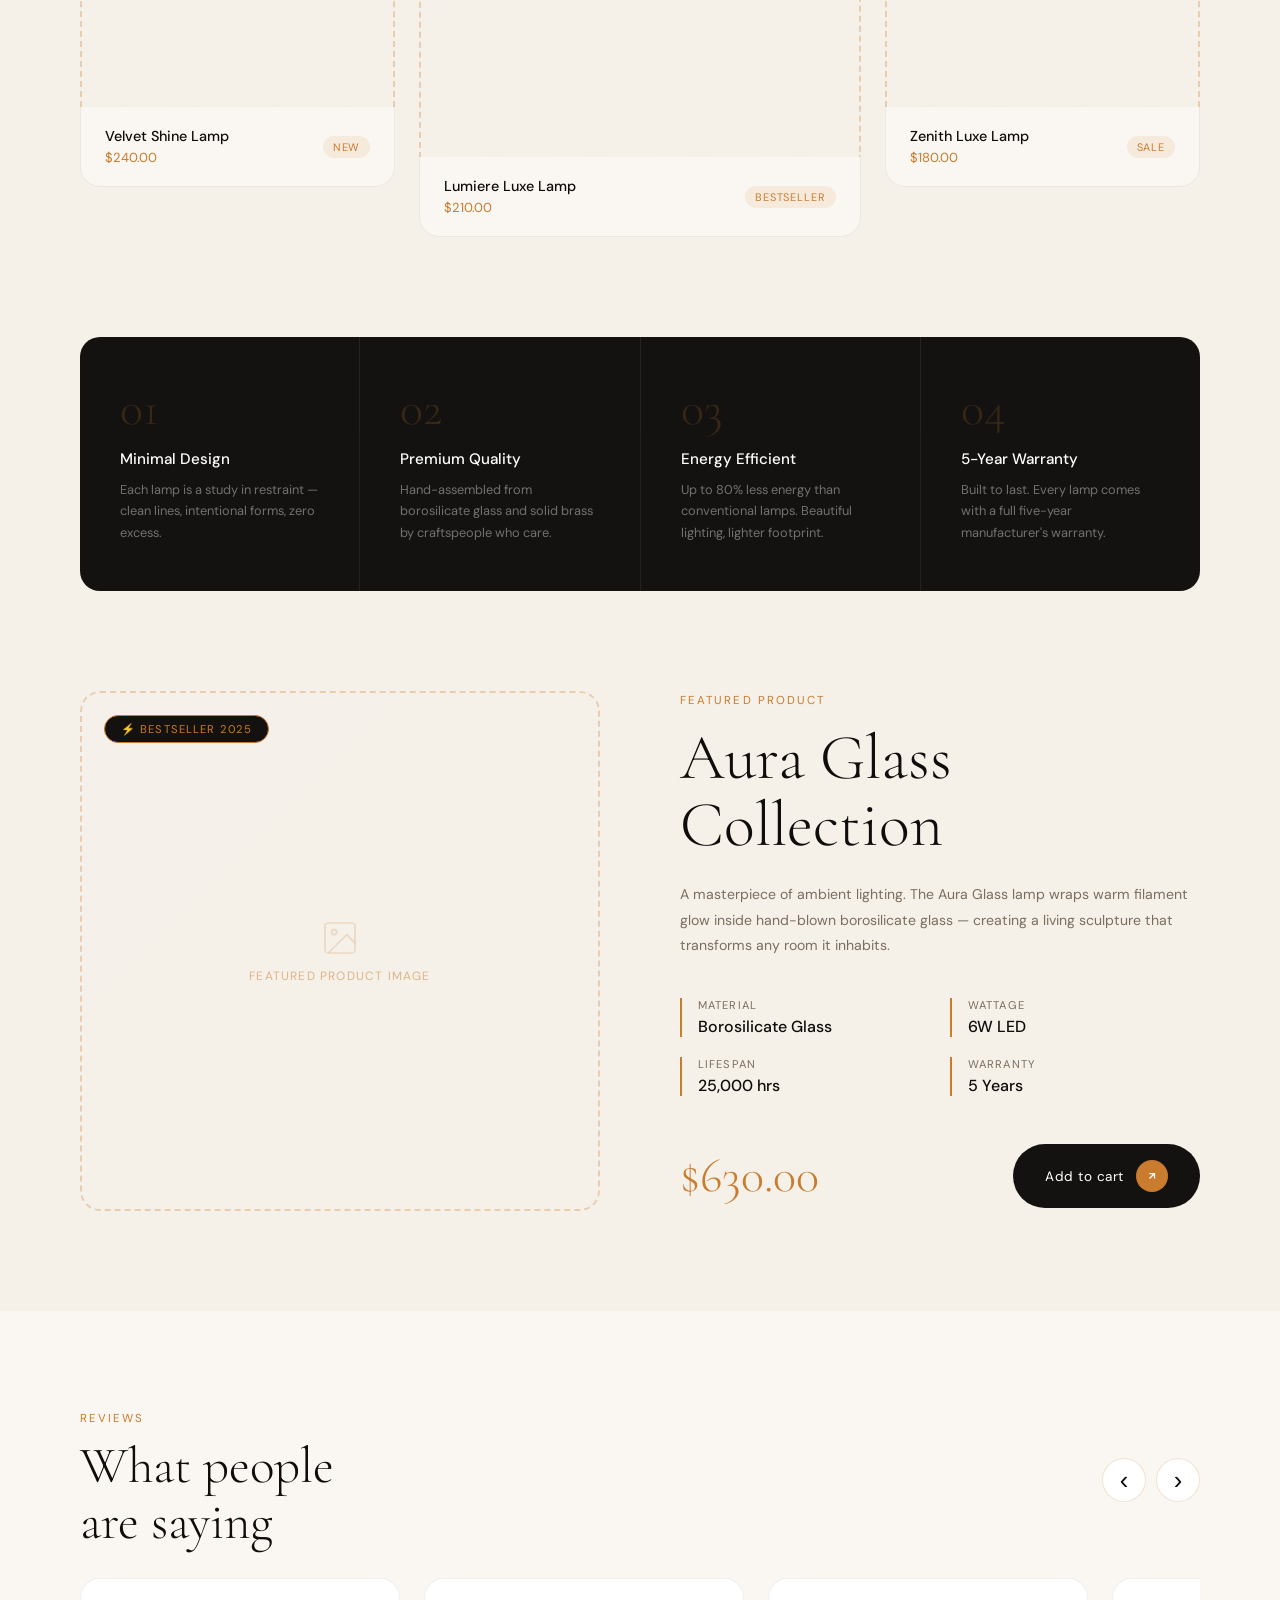
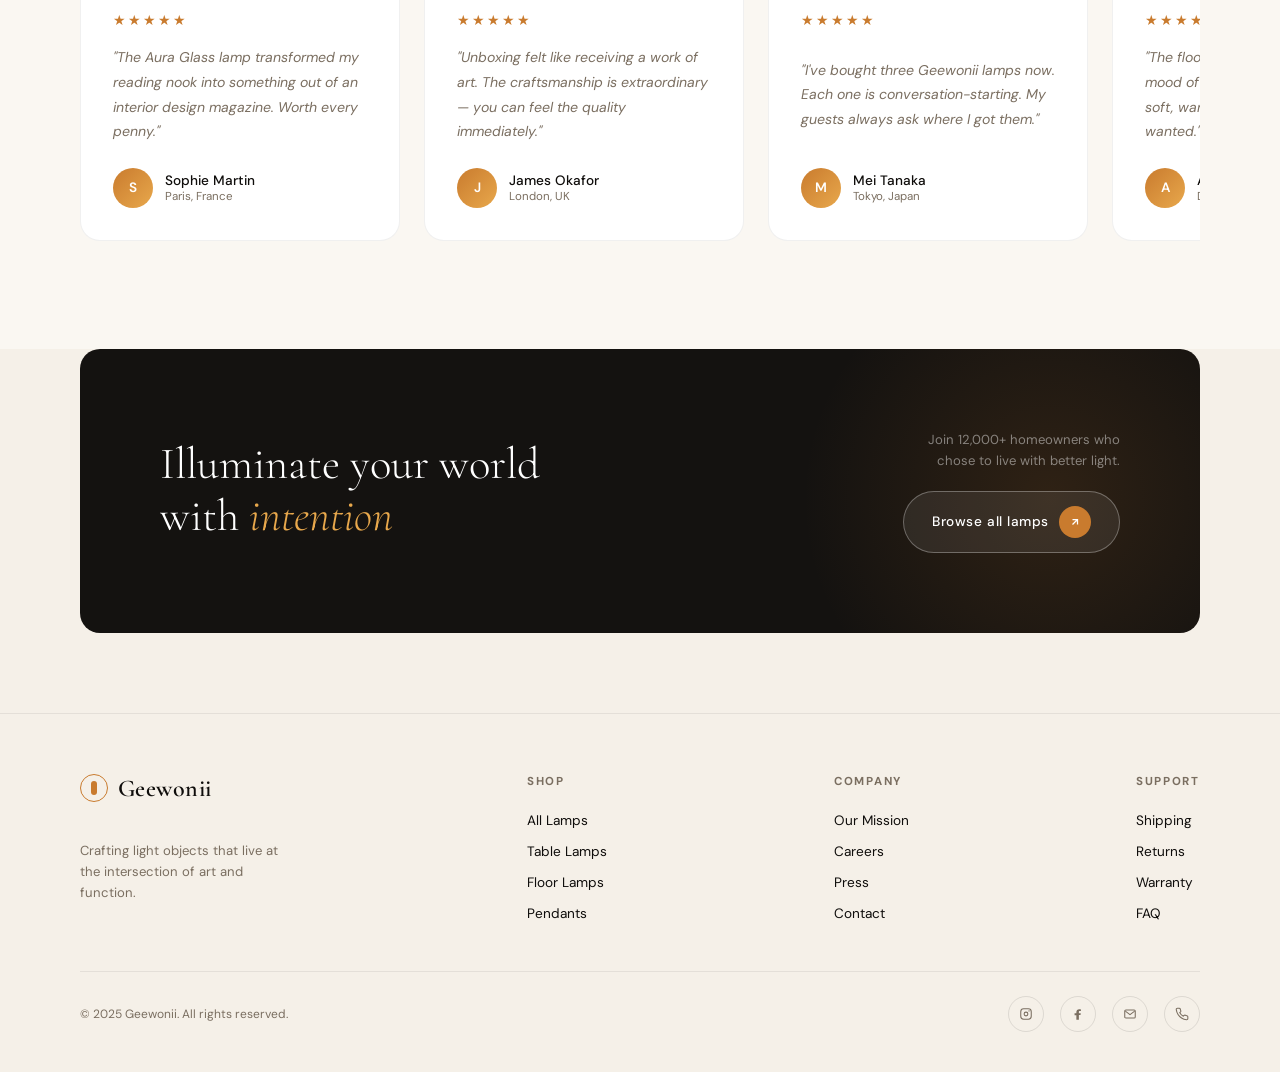
==== commit ab1376c6: "fix the products" ====
--- a/index.html
+++ b/index.html
@@ -272,7 +272,7 @@
       </div>
       <div class="testi-card reveal">
         <div class="testi-stars">★★★★★</div>
-        <p class="testi-text">"I've bought three Lamplix lamps now. Each one is conversation-starting. My guests always ask where I got them."</p>
+        <p class="testi-text">"I've bought three Geewonii lamps now. Each one is conversation-starting. My guests always ask where I got them."</p>
         <div class="testi-author">
           <div class="testi-avatar">M</div>
           <div><div class="testi-name">Mei Tanaka</div><div class="testi-loc">Tokyo, Japan</div></div>
@@ -325,7 +325,7 @@
     <div class="footer-brand">
       <a href="#" class="logo" style="color:var(--text-dark)">
         <div class="logo-icon"></div>
-        Lamplix
+        Geewonii
       </a>
       <br>
       <p class="footer-tagline">Crafting light objects that live at the intersection of art and function.</p>
@@ -359,7 +359,7 @@
     </div>
   </div>
   <div class="footer-bottom">
-    <p>© 2025 Lamplix. All rights reserved.</p>
+    <p>© 2025 Geewonii. All rights reserved.</p>
     <div class="social-links">
       <a class="social-link" href="#" aria-label="Instagram">
         <svg viewBox="0 0 24 24" width="14" height="14" fill="none" stroke="currentColor" stroke-width="1.8"><rect x="3" y="3" width="18" height="18" rx="5"/><circle cx="12" cy="12" r="3.2"/><circle cx="17.2" cy="6.8" r="1.1" fill="currentColor" stroke="none"/></svg>
@@ -367,7 +367,7 @@
       <a class="social-link" href="#" aria-label="Facebook">
         <svg viewBox="0 0 24 24" width="14" height="14" fill="currentColor"><path d="M13.5 22v-8.2h2.8l.4-3.2h-3.2V8.5c0-.9.2-1.5 1.6-1.5H17V4.1c-.6-.1-1.7-.2-3-.2-2.9 0-4.8 1.8-4.8 5.1v1.8H6.1v3.2h3.1V22h4.3z"/></svg>
       </a>
-      <a class="social-link" href="mailto:hello@lamplix.com" aria-label="Gmail">
+      <a class="social-link" href="mailto:hello@Geewonii.com" aria-label="Gmail">
         <svg viewBox="0 0 24 24" width="14" height="14" fill="none" stroke="currentColor" stroke-width="1.8"><rect x="3" y="5" width="18" height="14" rx="2"/><path d="m4 7 8 6 8-6"/></svg>
       </a>
       <a class="social-link" href="tel:+15550102048" aria-label="Hotline">
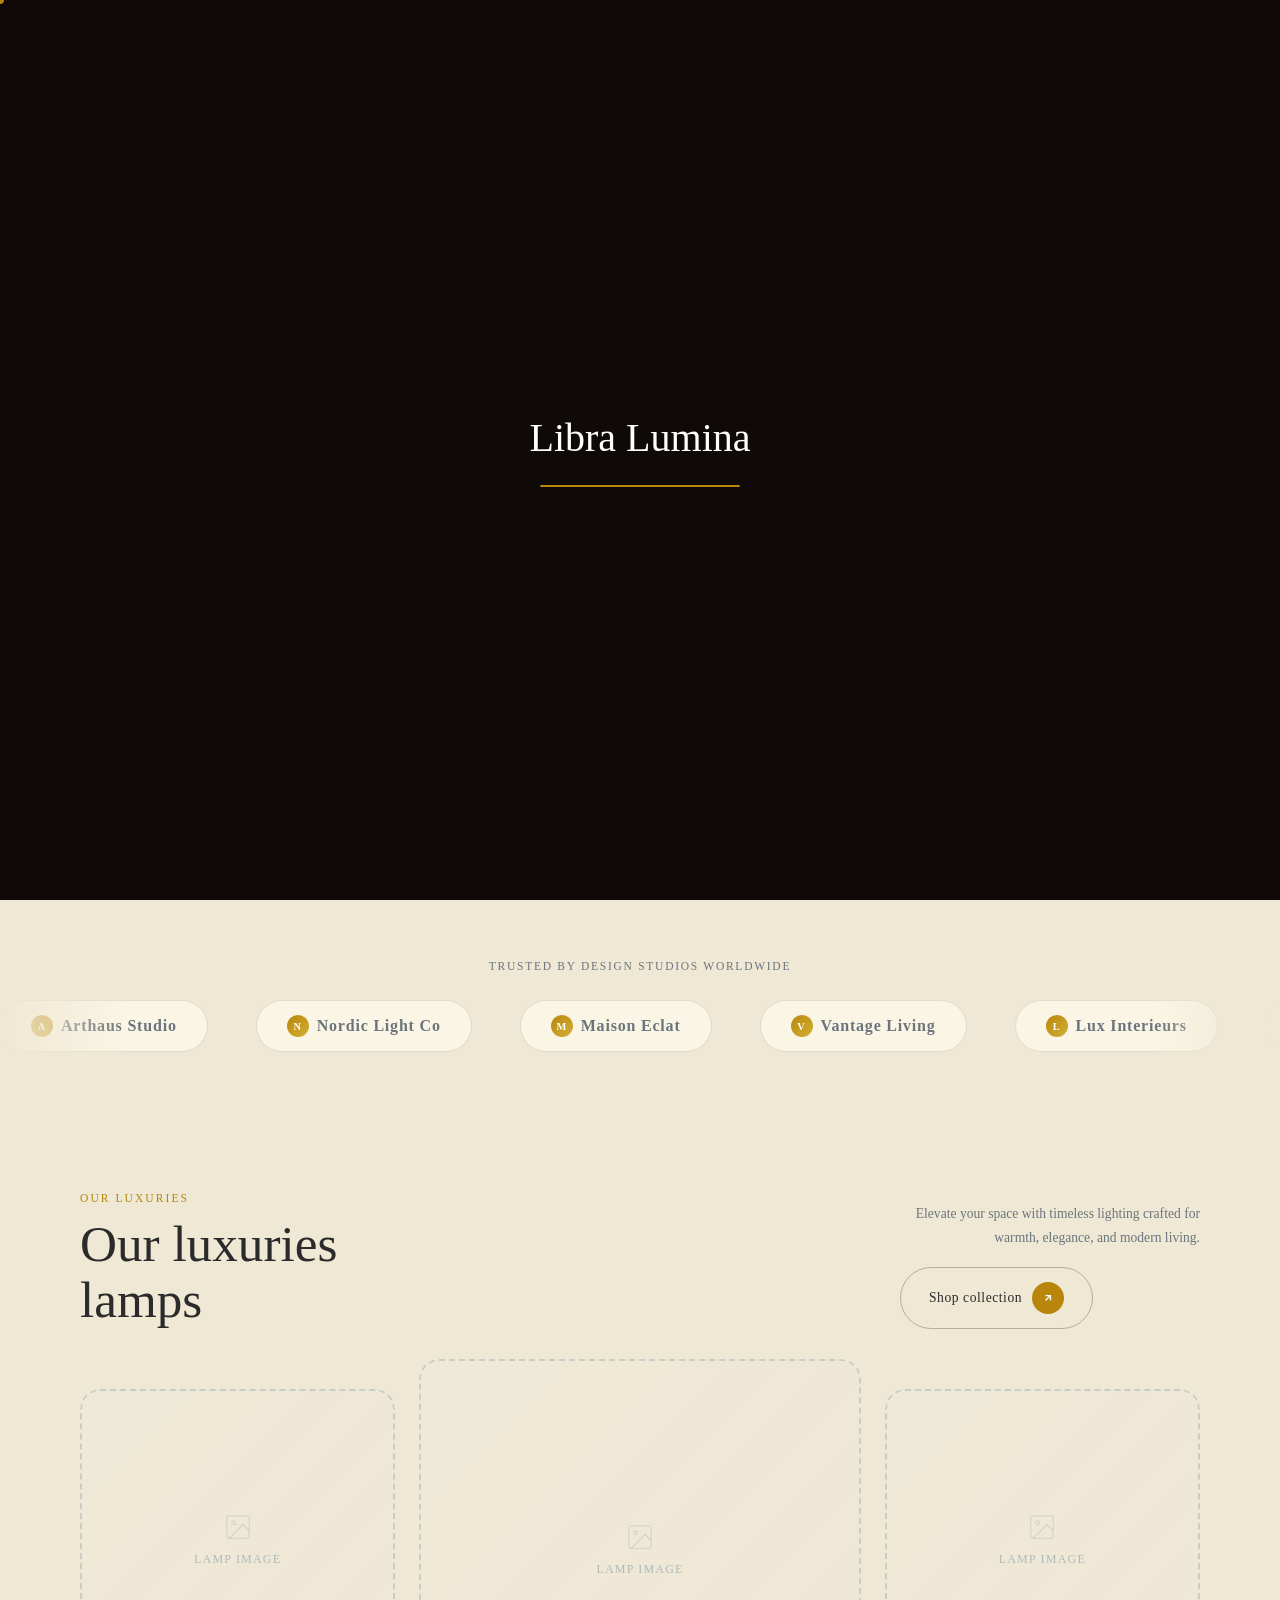
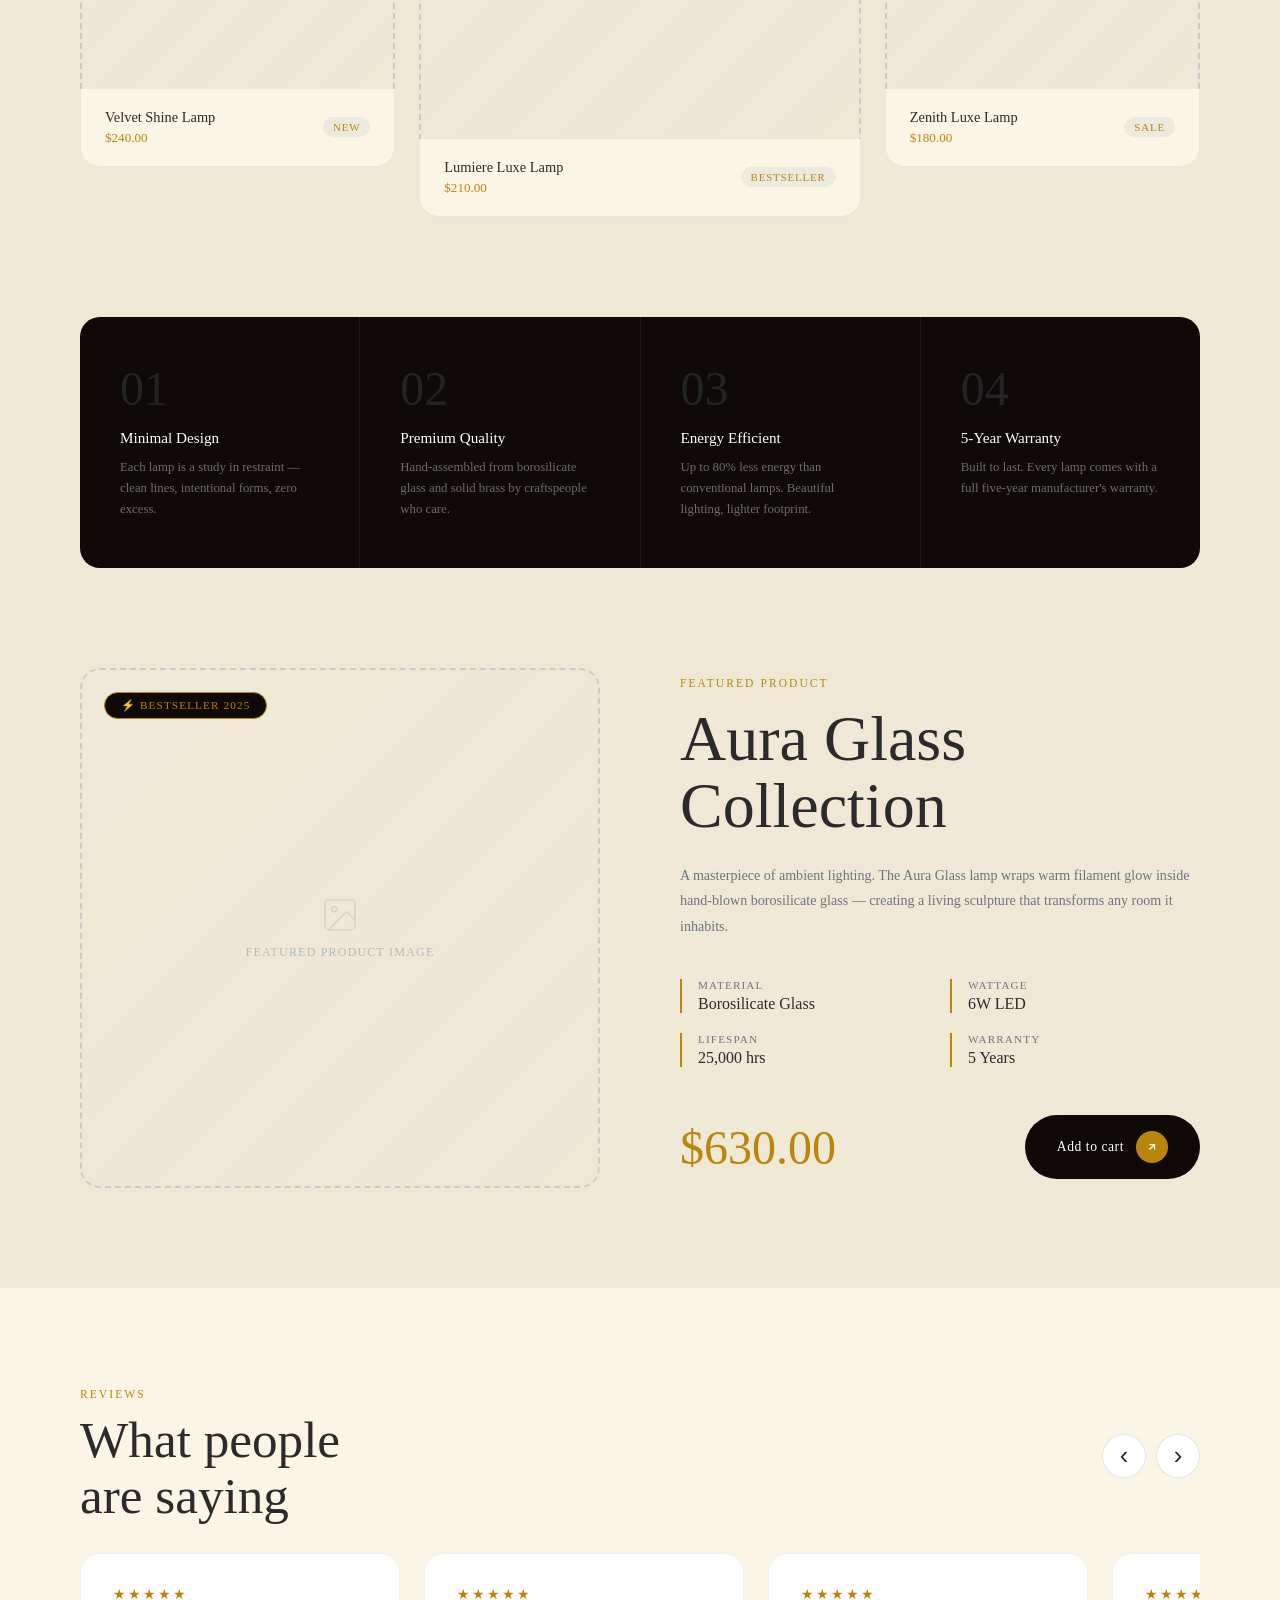
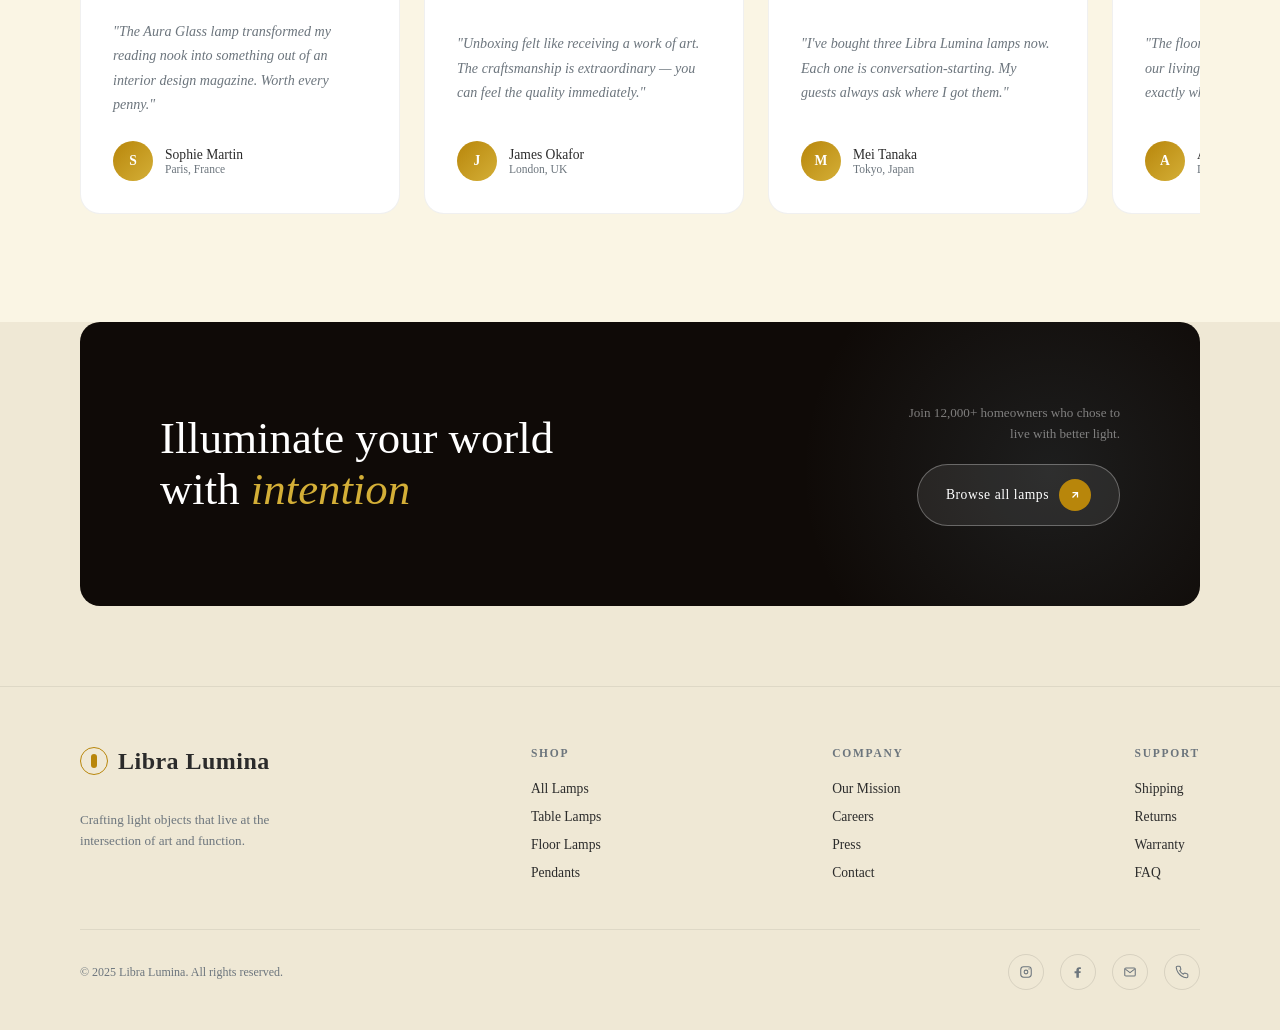
==== commit fe981e71: "fix the color and brand name" ====
--- a/index.html
+++ b/index.html
@@ -3,18 +3,20 @@
 <head>
   <meta charset="UTF-8" />
   <meta name="viewport" content="width=device-width, initial-scale=1.0"/>
-  <title>Geewonii — Light, Elevated</title>
+  <title>Libra Lumina — Light, Elevated</title>
   <link rel="preconnect" href="https://fonts.googleapis.com"/>
   <link rel="preconnect" href="https://fonts.gstatic.com" crossorigin/>
   <link href="https://fonts.googleapis.com/css2?family=Cormorant+Garamond:ital,wght@0,300;0,400;0,600;1,300;1,400;1,600&family=DM+Sans:wght@300;400;500&display=swap" rel="stylesheet"/>
   <link rel="stylesheet" href="styles/index.css">
+  <link rel="icon" type="image/svg+xml" href="favicon.svg">
+  <link rel="manifest" href="manifest.json">
 </head>
 <body>
 
 <!-- PAGE LOADER -->
 <div id="loader">
   <div class="loader-inner">
-    <div class="loader-logo">Geewonii</div>
+    <div class="loader-logo">Libra Lumina</div>
     <div class="loader-bar-wrap"><div class="loader-bar"></div></div>
   </div>
 </div>
@@ -27,7 +29,7 @@
 <nav id="navbar">
   <a href="#" class="logo">
     <div class="logo-icon"></div>
-    Geewonii
+    Libra Lumina
   </a>
   <ul class="nav-links">
     <li><a href="#collection">Collection</a></li>
@@ -272,7 +274,7 @@
       </div>
       <div class="testi-card reveal">
         <div class="testi-stars">★★★★★</div>
-        <p class="testi-text">"I've bought three Geewonii lamps now. Each one is conversation-starting. My guests always ask where I got them."</p>
+        <p class="testi-text">"I've bought three Libra Lumina lamps now. Each one is conversation-starting. My guests always ask where I got them."</p>
         <div class="testi-author">
           <div class="testi-avatar">M</div>
           <div><div class="testi-name">Mei Tanaka</div><div class="testi-loc">Tokyo, Japan</div></div>
@@ -325,7 +327,7 @@
     <div class="footer-brand">
       <a href="#" class="logo" style="color:var(--text-dark)">
         <div class="logo-icon"></div>
-        Geewonii
+        Libra Lumina
       </a>
       <br>
       <p class="footer-tagline">Crafting light objects that live at the intersection of art and function.</p>
@@ -359,7 +361,7 @@
     </div>
   </div>
   <div class="footer-bottom">
-    <p>© 2025 Geewonii. All rights reserved.</p>
+    <p>© 2025 Libra Lumina. All rights reserved.</p>
     <div class="social-links">
       <a class="social-link" href="#" aria-label="Instagram">
         <svg viewBox="0 0 24 24" width="14" height="14" fill="none" stroke="currentColor" stroke-width="1.8"><rect x="3" y="3" width="18" height="18" rx="5"/><circle cx="12" cy="12" r="3.2"/><circle cx="17.2" cy="6.8" r="1.1" fill="currentColor" stroke="none"/></svg>
@@ -367,7 +369,7 @@
       <a class="social-link" href="#" aria-label="Facebook">
         <svg viewBox="0 0 24 24" width="14" height="14" fill="currentColor"><path d="M13.5 22v-8.2h2.8l.4-3.2h-3.2V8.5c0-.9.2-1.5 1.6-1.5H17V4.1c-.6-.1-1.7-.2-3-.2-2.9 0-4.8 1.8-4.8 5.1v1.8H6.1v3.2h3.1V22h4.3z"/></svg>
       </a>
-      <a class="social-link" href="mailto:hello@Geewonii.com" aria-label="Gmail">
+      <a class="social-link" href="mailto:hello@Libra Lumina.com" aria-label="Gmail">
         <svg viewBox="0 0 24 24" width="14" height="14" fill="none" stroke="currentColor" stroke-width="1.8"><rect x="3" y="5" width="18" height="14" rx="2"/><path d="m4 7 8 6 8-6"/></svg>
       </a>
       <a class="social-link" href="tel:+15550102048" aria-label="Hotline">
--- a/styles/index.css
+++ b/styles/index.css
@@ -1,3 +1,13 @@
+@import url("components/nav.css");
+@import url("components/hero.css");
+@import url("components/ticker.css");
+@import url("components/collection.css");
+@import url("components/features.css");
+@import url("components/spotlight.css");
+@import url("components/testimonials.css");
+@import url("components/cta.css");
+@import url("components/footer.css");
+
 *,
 *::before,
 *::after {
@@ -7,17 +17,17 @@
 }
 
 :root {
-  --bg: #f5f0e8;
-  --dark: #141210;
-  --dark2: #1e1a16;
-  --amber: #c97b2e;
-  --amber-light: #e8a84c;
-  --amber-glow: #f0c060;
-  --cream: #faf7f2;
-  --text-dark: #0f0d0b;
-  --text-muted: #7a6e60;
-  --glass: rgba(255, 255, 255, 0.06);
-  --glass-border: rgba(255, 255, 255, 0.12);
+  --bg: #EFE8D5; /* warm light background */
+  --dark: #0F0A07; /* deep charcoal for hero */
+  --dark2: #2C1E14; /* rich espresso secondary */
+  --amber: #B8860B; /* dark gold accent */
+  --amber-light: #D4AF37; /* lighter gold for gradients */
+  --amber-glow: #FFD700; /* bright gold glow */
+  --cream: #FAF5E4; /* off‑white cream */
+  --text-dark: #2B2B2B; /* deep dark text for contrast */
+  --text-muted: #6C757D; /* muted gray */
+  --glass: rgba(255, 255, 255, 0.04);
+  --glass-border: rgba(255, 255, 255, 0.08);
   --radius: 20px;
   --radius-sm: 12px;
 }
@@ -27,7 +37,7 @@
 }
 
 body {
-  font-family: "DM Sans", sans-serif;
+  font-family: "Noto Serif Display", serif;
   background: var(--bg);
   color: var(--text-dark);
   overflow-x: hidden;
@@ -53,7 +63,7 @@
   position: fixed;
   width: 28px;
   height: 28px;
-  border: 1.5px solid rgba(201, 123, 46, 0.6);
+  border: 1.5px solid rgb(107, 186, 223);
   border-radius: 50%;
   pointer-events: none;
   z-index: 9998;
@@ -75,7 +85,7 @@
 body:has(button:hover) #cursor-ring {
   width: 40px;
   height: 40px;
-  border-color: rgba(201, 123, 46, 0.9);
+  border-color: rgba(111,142,158, 0.9);
   background: transparent;
 }
 body.cursor-active #cursor,
@@ -96,89 +106,7 @@
   opacity: 1;
 }
 
-/* ── NAV ── */
-nav {
-  position: fixed;
-  top: 0;
-  left: 0;
-  right: 0;
-  z-index: 100;
-  display: flex;
-  align-items: center;
-  justify-content: space-between;
-  padding: 22px 48px;
-  transition:
-    background 0.4s,
-    backdrop-filter 0.4s;
-}
-nav.scrolled {
-  background: rgba(20, 18, 16, 0.85);
-  backdrop-filter: blur(20px);
-  border-bottom: 1px solid var(--glass-border);
-}
-.logo {
-  display: flex;
-  align-items: center;
-  gap: 10px;
-  font-family: "Cormorant Garamond", serif;
-  font-size: 1.5rem;
-  font-weight: 600;
-  color: #fff;
-  text-decoration: none;
-  letter-spacing: 0.02em;
-}
-.logo-icon {
-  width: 28px;
-  height: 28px;
-  border: 1.5px solid var(--amber);
-  border-radius: 50%;
-  display: flex;
-  align-items: center;
-  justify-content: center;
-}
-.logo-icon::after {
-  content: "";
-  width: 6px;
-  height: 14px;
-  background: var(--amber);
-  border-radius: 3px;
-}
-.nav-links {
-  display: flex;
-  gap: 36px;
-  list-style: none;
-}
-.nav-links a {
-  color: rgba(255, 255, 255, 0.7);
-  text-decoration: none;
-  font-size: 0.85rem;
-  font-weight: 400;
-  letter-spacing: 0.04em;
-  transition: color 0.25s;
-  position: relative;
-}
-.nav-links a::after {
-  content: "";
-  position: absolute;
-  bottom: -4px;
-  left: 0;
-  width: 0;
-  height: 1px;
-  background: var(--amber);
-  transition: width 0.3s ease;
-}
-.nav-links a:hover {
-  color: #fff;
-}
-.nav-links a:hover::after {
-  width: 100%;
-}
-
-.nav-right {
-  display: flex;
-  align-items: center;
-  gap: 20px;
-}
+
 .search-bar {
   display: flex;
   align-items: center;
@@ -195,7 +123,7 @@
   color: rgba(255, 255, 255, 0.7);
   font-size: 0.82rem;
   width: 120px;
-  font-family: "DM Sans", sans-serif;
+  font-family: "Noto Serif Display", serif;
 }
 .search-bar input::placeholder {
   color: rgba(255, 255, 255, 0.35);
@@ -238,13 +166,14 @@
   border-radius: 50%;
   background: radial-gradient(
     circle,
-    rgba(201, 123, 46, 0.22) 0%,
+    rgba(111,142,158, 0.05) 0%,
     transparent 70%
   );
   top: 50%;
   left: 55%;
   transform: translate(-50%, -50%);
   pointer-events: none;
+  animation: glowPulse 6s infinite ease-in-out;
 }
 .hero-circle {
   position: absolute;
@@ -253,14 +182,15 @@
   border-radius: 50%;
   background: radial-gradient(
     circle,
-    rgba(201, 123, 46, 0.12) 0%,
+    rgba(111,142,158, 0.3) 0%,
     rgba(30, 26, 22, 0.6) 60%,
     transparent 100%
   );
-  border: 1px solid rgba(201, 123, 46, 0.15);
+  border: 1px solid rgba(111,142,158, 0.3);
   top: 50%;
   left: 58%;
   transform: translate(-50%, -50%);
+  animation: circlePulse 8s infinite ease-in-out;
 }
 
 .hero-content {
@@ -289,7 +219,7 @@
   background: var(--amber);
 }
 .hero-title {
-  font-family: "Cormorant Garamond", serif;
+  font-family: "Noto Serif Display", serif;
   font-size: clamp(4rem, 7vw, 7rem);
   font-weight: 300;
   line-height: 1;
@@ -300,7 +230,9 @@
 }
 .hero-title em {
   font-style: italic;
-  color: var(--amber-light);
+  background: linear-gradient(45deg, var(--amber), var(--amber-light));
+  -webkit-background-clip: text;
+  color: transparent;
 }
 .hero-desc {
   max-width: 340px;
@@ -335,11 +267,11 @@
   transition:
     border-color 0.3s,
     background 0.3s;
-  font-family: "DM Sans", sans-serif;
+  font-family: "Noto Serif Display", serif;
 }
 .btn-primary:hover {
   border-color: var(--amber);
-  background: rgba(201, 123, 46, 0.1);
+  background: rgba(111,142,158, 0.1);
 }
 .btn-arrow {
   width: 32px;
@@ -392,7 +324,7 @@
 .product-card-inner {
   background: rgba(30, 26, 22, 0.75);
   backdrop-filter: blur(20px);
-  border: 1px solid rgba(201, 123, 46, 0.25);
+  border: 1px solid rgba(111,142,158, 0.25);
   border-radius: var(--radius);
   padding: 28px;
   width: 240px;
@@ -414,7 +346,7 @@
   animation: pulse 2s infinite;
 }
 .pc-name {
-  font-family: "Cormorant Garamond", serif;
+  font-family: "Noto Serif Display", serif;
   font-size: 1.4rem;
   font-weight: 400;
   color: #fff;
@@ -455,7 +387,7 @@
   transition: background 0.3s;
 }
 .pc-add:hover {
-  background: rgba(201, 123, 46, 0.15);
+  background: rgba(111,142,158, 0.15);
 }
 .pc-add span {
   font-size: 0.8rem;
@@ -478,20 +410,24 @@
     rgba(255, 255, 255, 0.05) 0%,
     rgba(255, 255, 255, 0.02) 100%
   );
-  border: 2px dashed rgba(201, 123, 46, 0.3);
+  border: 2px dashed rgba(111,142,158, 0.3);
   border-radius: var(--radius);
   display: flex;
   flex-direction: column;
   align-items: center;
   justify-content: center;
   gap: 10px;
-  color: rgba(201, 123, 46, 0.5);
+  color: rgba(111,142,158, 0.5);
   font-size: 0.75rem;
   letter-spacing: 0.1em;
   text-transform: uppercase;
 }
 .img-placeholder svg {
   opacity: 0.4;
+}
+.img-placeholder:hover {
+  border-color: var(--amber);
+  color: var(--amber);
 }
 
 /* Hero center image placeholder */
@@ -507,7 +443,7 @@
 .hero-img-wrap .img-placeholder {
   width: 100%;
   height: 100%;
-  border-color: rgba(201, 123, 46, 0.2);
+  border-color: rgba(111,142,158, 0.2);
 }
 
 /* ── LOGO TICKER ── */
@@ -554,7 +490,7 @@
   border-radius: 50px;
   background: var(--cream);
   white-space: nowrap;
-  font-family: "Cormorant Garamond", serif;
+  font-family: "Noto Serif Display", serif;
   font-size: 1rem;
   font-weight: 600;
   letter-spacing: 0.05em;
@@ -570,7 +506,7 @@
 }
 .ticker-logo:hover {
   transform: scale(1.18) translateY(-4px);
-  box-shadow: 0 12px 40px rgba(201, 123, 46, 0.2);
+  box-shadow: 0 12px 40px rgba(111,142,158, 0.2);
   color: var(--amber);
   border-color: var(--amber-light);
   background: #fff;
@@ -624,7 +560,7 @@
   margin-bottom: 12px;
 }
 .section-title {
-  font-family: "Cormorant Garamond", serif;
+  font-family: "Noto Serif Display", serif;
   font-size: clamp(2.4rem, 4vw, 3.6rem);
   font-weight: 300;
   line-height: 1.1;
@@ -732,7 +668,7 @@
   text-transform: uppercase;
   padding: 4px 10px;
   border-radius: 20px;
-  background: rgba(201, 123, 46, 0.1);
+  background: rgba(111,142,158, 0.1);
   color: var(--amber);
 }
 
@@ -756,13 +692,13 @@
   border-right: none;
 }
 .feat-item:hover {
-  background: rgba(201, 123, 46, 0.07);
+  background: rgba(111,142,158, 0.07);
 }
 .feat-num {
-  font-family: "Cormorant Garamond", serif;
+  font-family: "Noto Serif Display", serif;
   font-size: 3rem;
   font-weight: 300;
-  color: rgba(201, 123, 46, 0.2);
+  color: rgba(111,142,158, 0.2);
   line-height: 1;
   margin-bottom: 16px;
 }
@@ -812,7 +748,7 @@
   margin-bottom: 16px;
 }
 .spotlight-name {
-  font-family: "Cormorant Garamond", serif;
+  font-family: "Noto Serif Display", serif;
   font-size: clamp(2.8rem, 5vw, 4.5rem);
   font-weight: 300;
   line-height: 1.05;
@@ -852,7 +788,7 @@
   justify-content: space-between;
 }
 .big-price {
-  font-family: "Cormorant Garamond", serif;
+  font-family: "Noto Serif Display", serif;
   font-size: 3rem;
   font-weight: 300;
   color: var(--amber);
@@ -870,7 +806,7 @@
   letter-spacing: 0.04em;
   border: none;
   cursor: pointer;
-  font-family: "DM Sans", sans-serif;
+  font-family: "Noto Serif Display", serif;
   transition:
     background 0.3s,
     transform 0.2s;
@@ -901,7 +837,7 @@
   width: 44px;
   height: 44px;
   border-radius: 50%;
-  border: 1px solid rgba(201, 123, 46, 0.22);
+  border: 1px solid rgba(111,142,158, 0.22);
   background: #fff;
   color: var(--text-dark);
   font-size: 1.6rem;
@@ -1013,12 +949,12 @@
   border-radius: 50%;
   background: radial-gradient(
     circle,
-    rgba(201, 123, 46, 0.15) 0%,
+    rgba(111,142,158, 0.15) 0%,
     transparent 70%
   );
 }
 .cta-title {
-  font-family: "Cormorant Garamond", serif;
+  font-family: "Noto Serif Display", serif;
   font-size: clamp(2.2rem, 3.5vw, 3.2rem);
   font-weight: 300;
   color: #fff;
@@ -1181,6 +1117,18 @@
   }
 }
 
+/* ── KEYFRAMES ── */
+@keyframes glowPulse {
+  0% { opacity: 0.8; transform: scale(1); }
+  50% { opacity: 0.2; transform: scale(1.2); }
+  100% { opacity: 0.8; transform: scale(1); }
+}
+@keyframes circlePulse {
+  0% { opacity: 0.8; transform: scale(1); }
+  50% { opacity: 0.4; transform: scale(1.05); }
+  100% { opacity: 0.8; transform: scale(1); }
+}
+
 /* ── PAGE LOADER ── */
 #loader {
   position: fixed;
@@ -1202,7 +1150,7 @@
   text-align: center;
 }
 .loader-logo {
-  font-family: "Cormorant Garamond", serif;
+  font-family: "Noto Serif Display", serif;
   font-size: 2.5rem;
   color: #fff;
   margin-bottom: 24px;
@@ -1299,4 +1247,4 @@
     flex-direction: column;
     gap: 40px;
   }
-}
+}
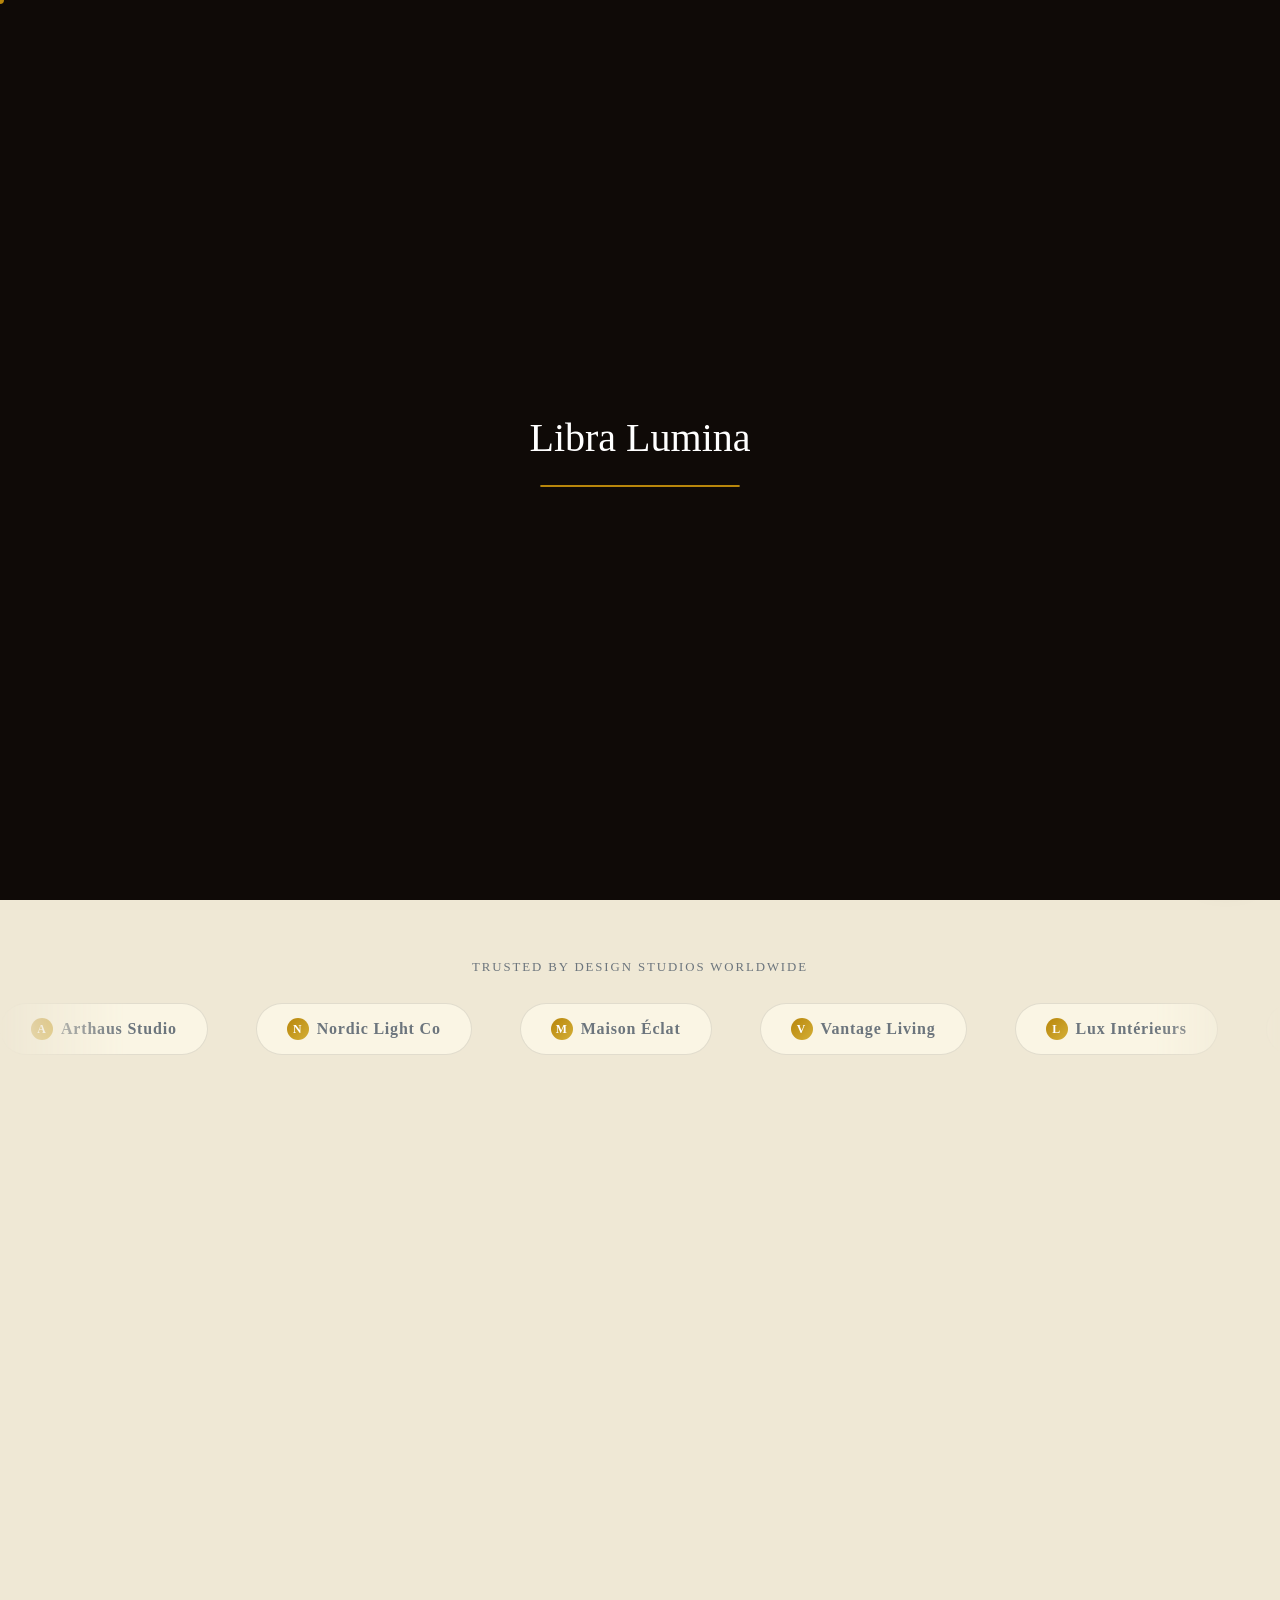
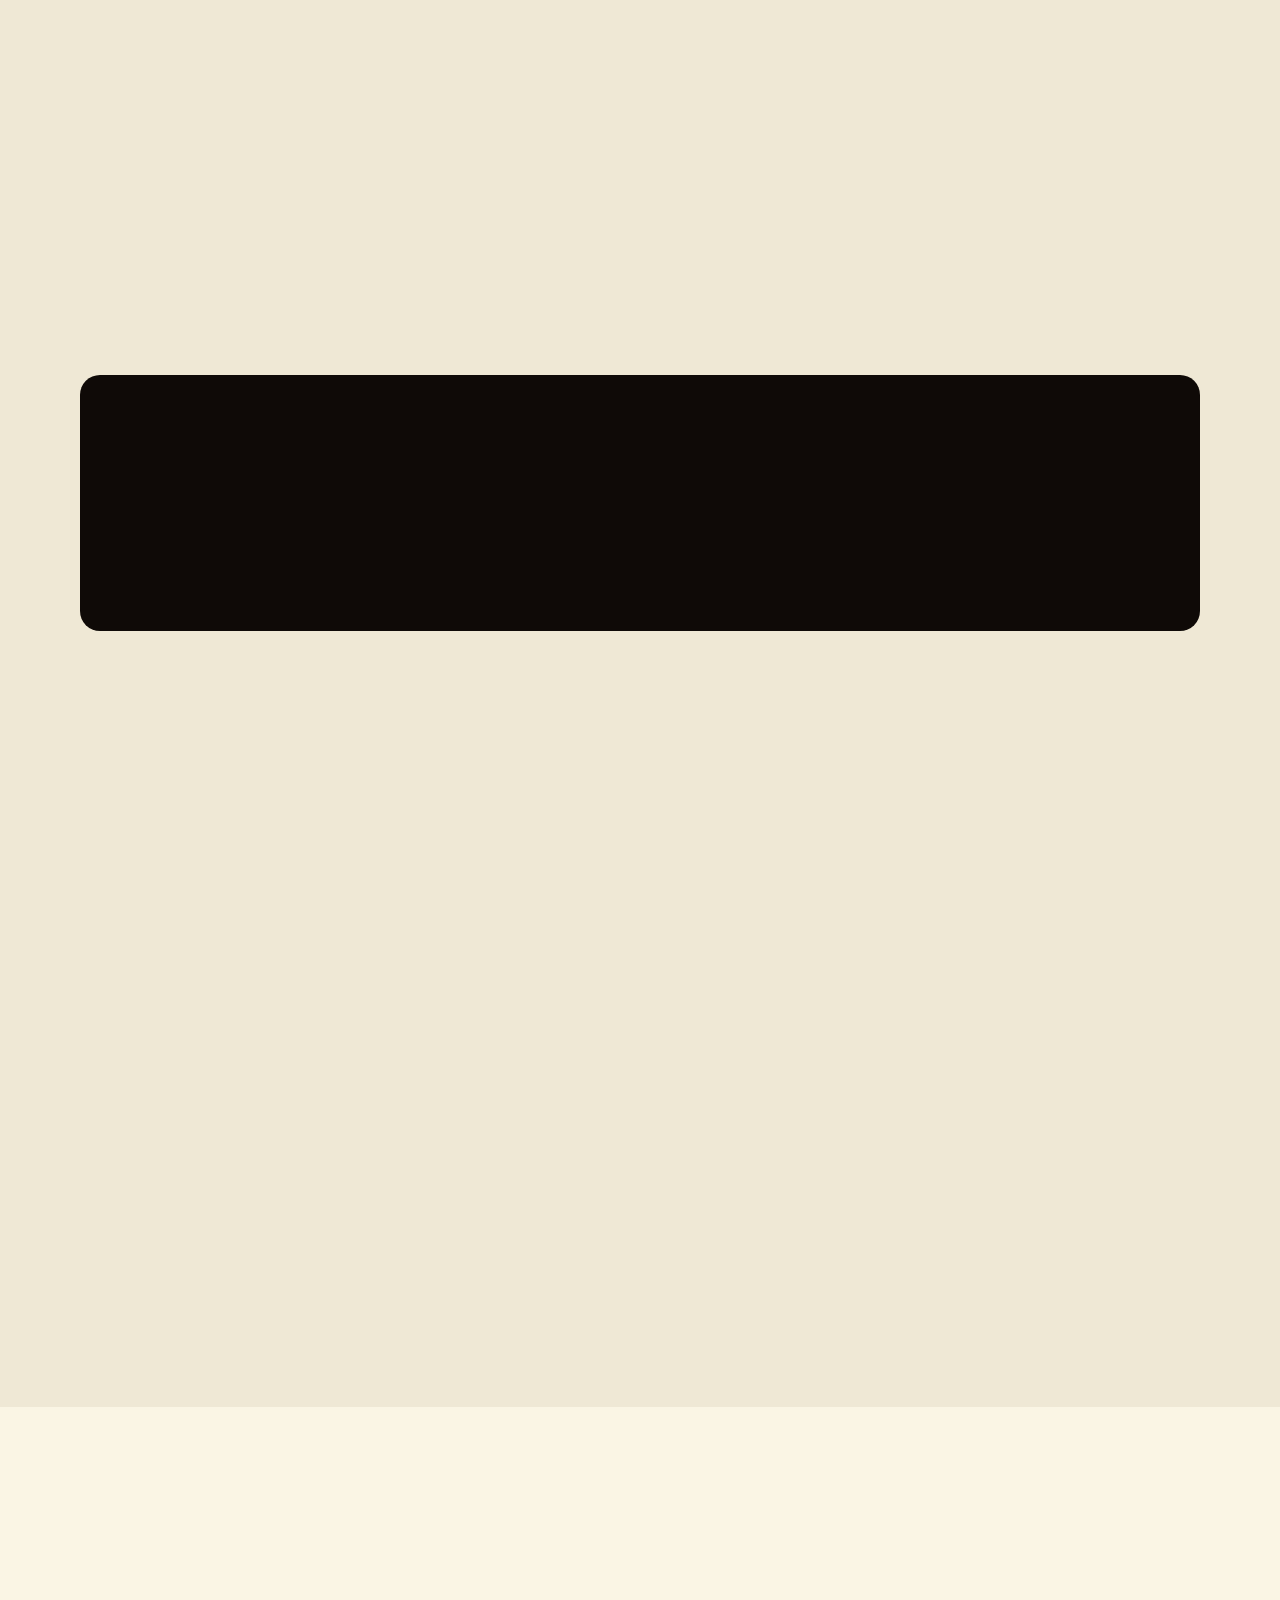
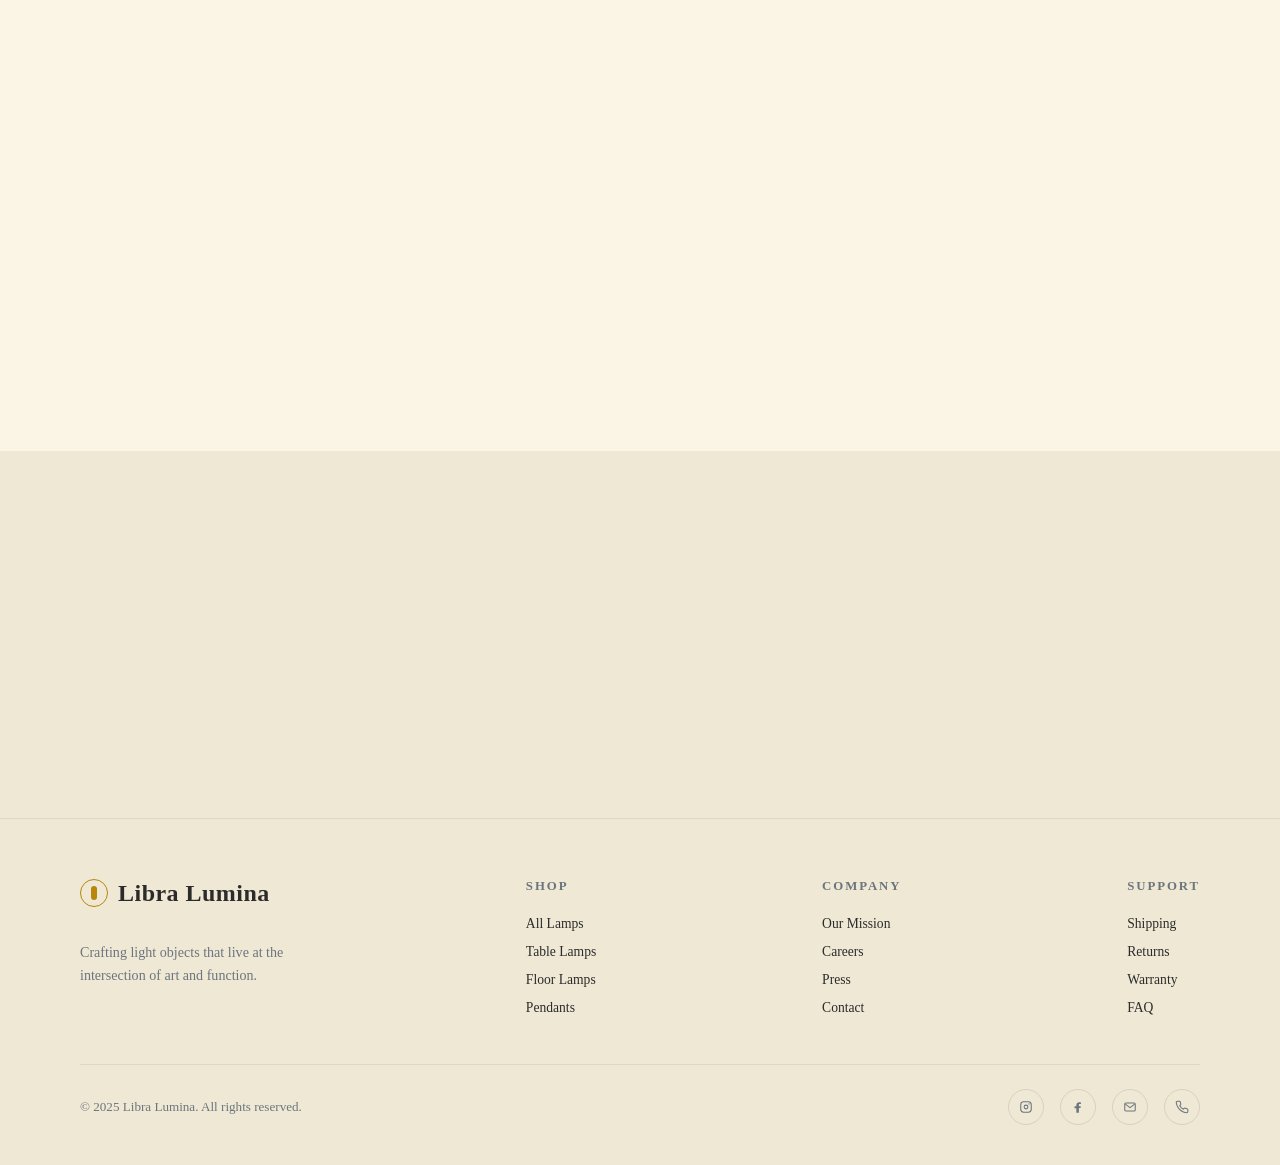
==== commit 42b6a4a5: "regenerate the page" ====
--- a/index.html
+++ b/index.html
@@ -8,6 +8,7 @@
   <link rel="preconnect" href="https://fonts.gstatic.com" crossorigin/>
   <link href="https://fonts.googleapis.com/css2?family=Cormorant+Garamond:ital,wght@0,300;0,400;0,600;1,300;1,400;1,600&family=DM+Sans:wght@300;400;500&display=swap" rel="stylesheet"/>
   <link rel="stylesheet" href="styles/index.css">
+  <link rel="stylesheet" href="styles/components/color-swatch.css">
   <link rel="icon" type="image/svg+xml" href="favicon.svg">
   <link rel="manifest" href="manifest.json">
 </head>
@@ -58,10 +59,12 @@
 
   <!-- Center image placeholder -->
   <div class="hero-img-wrap">
-    <div class="img-placeholder">
+    <a href="collection.html" aria-label="View Aura Glass Lamp in collection" class="img-placeholder-link">
+    <div class="img-placeholder" role="img" aria-label="Aura Glass Lamp — hero product image" tabindex="0">
       <svg width="40" height="40" fill="none" stroke="currentColor" stroke-width="1" viewBox="0 0 24 24"><rect x="3" y="3" width="18" height="18" rx="2"/><circle cx="8.5" cy="8.5" r="1.5"/><polyline points="21 15 16 10 5 21"/></svg>
       Add hero image here
     </div>
+    </a>
   </div>
 
   <div class="hero-content">
@@ -85,7 +88,7 @@
 
   <!-- Floating product card -->
   <div class="hero-product-card">
-    <div class="product-card-inner">
+    <div class="product-card-inner" data-product-card>
       <div class="pc-bestseller"><span class="pc-bestseller-dot"></span>Bestseller</div>
       <div class="pc-name">Aura Glass Lamp</div>
       <div class="pc-detail">
@@ -94,8 +97,19 @@
         </div>
         <div><div style="color:rgba(255,255,255,0.8);font-size:0.8rem">24 Hours</div><div>Electricity</div></div>
       </div>
+      <div class="color-field">
+        <div class="color-field-top">
+          <span class="color-field-label">Color</span>
+          <span class="color-field-value">Amber Glass</span>
+        </div>
+        <div class="color-swatches">
+          <button type="button" class="color-swatch" style="--swatch:#B8860B" data-name="Amber Glass" aria-label="Amber Glass" aria-pressed="true"></button>
+          <button type="button" class="color-swatch" style="--swatch:#4A4A4A" data-name="Smoked Grey" aria-label="Smoked Grey" aria-pressed="false"></button>
+          <button type="button" class="color-swatch" style="--swatch:#2C1E14" data-name="Espresso Brass" aria-label="Espresso Brass" aria-pressed="false"></button>
+        </div>
+      </div>
       <div class="pc-price">$630.00</div>
-      <div class="pc-add" onclick="addToCart('aura-glass-lamp')">
+      <div class="pc-add" onclick="addToCart(this, 'Aura Glass Lamp')">
         <span>Add to cart</span>
         <div class="pc-add-btn">
           <svg width="14" height="14" fill="none" stroke="#fff" stroke-width="2.5" viewBox="0 0 24 24"><line x1="12" y1="5" x2="12" y2="19"/><line x1="5" y1="12" x2="19" y2="12"/></svg>
@@ -133,57 +147,84 @@
   </div>
 
   <div class="products-grid">
-    <div class="product-tile reveal reveal-delay-1">
+    <div class="product-tile reveal reveal-delay-1" data-product-card>
       <div class="pt-img-wrap">
         <div class="pt-img">
-          <div class="img-placeholder">
+          <div class="img-placeholder" role="img" aria-label="Velvet Shine Lamp product image" tabindex="0">
             <svg width="30" height="30" fill="none" stroke="currentColor" stroke-width="1" viewBox="0 0 24 24"><rect x="3" y="3" width="18" height="18" rx="2"/><circle cx="8.5" cy="8.5" r="1.5"/><polyline points="21 15 16 10 5 21"/></svg>
             Lamp image
           </div>
         </div>
-        <button class="pt-add-btn" onclick="addToCart('velvet-shine-lamp')">
+        <button class="pt-add-btn" onclick="addToCart(this, 'Velvet Shine Lamp')">
           <svg width="14" height="14" fill="none" stroke="#fff" stroke-width="2.5" viewBox="0 0 24 24"><line x1="12" y1="5" x2="12" y2="19"/><line x1="5" y1="12" x2="19" y2="12"/></svg>
         </button>
       </div>
       <div class="pt-info">
-        <div><div class="pt-name">Velvet Shine Lamp</div><div class="pt-price">$240.00</div></div>
-        <span class="pt-tag">New</span>
-      </div>
-    </div>
-
-    <div class="product-tile reveal reveal-delay-2">
+        <div class="pt-info-top">
+          <div><div class="pt-name">Velvet Shine Lamp</div><div class="pt-price">$240.00</div></div>
+          <span class="pt-tag">New</span>
+        </div>
+        <div class="color-field color-field--light color-field--compact">
+          <div class="color-swatches">
+            <button type="button" class="color-swatch color-swatch--light" style="--swatch:#D4AF37" data-name="Honey Glass" aria-label="Honey Glass" aria-pressed="true"></button>
+            <button type="button" class="color-swatch color-swatch--light" style="--swatch:#F5F0E6" data-name="Frosted Opal" aria-label="Frosted Opal" aria-pressed="false"></button>
+            <button type="button" class="color-swatch color-swatch--light" style="--swatch:#EFE8D5" data-name="Warm Ivory" aria-label="Warm Ivory" aria-pressed="false"></button>
+          </div>
+        </div>
+      </div>
+    </div>
+
+    <div class="product-tile reveal reveal-delay-2" data-product-card>
       <div class="pt-img-wrap">
         <div class="pt-img">
-          <div class="img-placeholder">
+          <div class="img-placeholder" role="img" aria-label="Lumiere Luxe Lamp product image" tabindex="0">
             <svg width="30" height="30" fill="none" stroke="currentColor" stroke-width="1" viewBox="0 0 24 24"><rect x="3" y="3" width="18" height="18" rx="2"/><circle cx="8.5" cy="8.5" r="1.5"/><polyline points="21 15 16 10 5 21"/></svg>
             Lamp image
           </div>
         </div>
-        <button class="pt-add-btn" onclick="addToCart('lumiere-luxe-lamp')">
+        <button class="pt-add-btn" onclick="addToCart(this, 'Lumiere Luxe Lamp')">
           <svg width="14" height="14" fill="none" stroke="#fff" stroke-width="2.5" viewBox="0 0 24 24"><line x1="12" y1="5" x2="12" y2="19"/><line x1="5" y1="12" x2="19" y2="12"/></svg>
         </button>
       </div>
       <div class="pt-info">
-        <div><div class="pt-name">Lumiere Luxe Lamp</div><div class="pt-price">$210.00</div></div>
-        <span class="pt-tag">Bestseller</span>
-      </div>
-    </div>
-
-    <div class="product-tile reveal reveal-delay-3">
+        <div class="pt-info-top">
+          <div><div class="pt-name">Lumiere Luxe Lamp</div><div class="pt-price">$210.00</div></div>
+          <span class="pt-tag">Bestseller</span>
+        </div>
+        <div class="color-field color-field--light color-field--compact">
+          <div class="color-swatches">
+            <button type="button" class="color-swatch color-swatch--light" style="--swatch:#4A4A4A" data-name="Smoked Grey" aria-label="Smoked Grey" aria-pressed="true"></button>
+            <button type="button" class="color-swatch color-swatch--light" style="--swatch:#2C1E14" data-name="Espresso Brass" aria-label="Espresso Brass" aria-pressed="false"></button>
+            <button type="button" class="color-swatch color-swatch--light" style="--swatch:#B8860B" data-name="Amber Glass" aria-label="Amber Glass" aria-pressed="false"></button>
+          </div>
+        </div>
+      </div>
+    </div>
+
+    <div class="product-tile reveal reveal-delay-3" data-product-card>
       <div class="pt-img-wrap">
         <div class="pt-img">
-          <div class="img-placeholder">
+          <div class="img-placeholder" role="img" aria-label="Zenith Luxe Lamp product image" tabindex="0">
             <svg width="30" height="30" fill="none" stroke="currentColor" stroke-width="1" viewBox="0 0 24 24"><rect x="3" y="3" width="18" height="18" rx="2"/><circle cx="8.5" cy="8.5" r="1.5"/><polyline points="21 15 16 10 5 21"/></svg>
             Lamp image
           </div>
         </div>
-        <button class="pt-add-btn" onclick="addToCart('zenith-luxe-lamp')">
+        <button class="pt-add-btn" onclick="addToCart(this, 'Zenith Luxe Lamp')">
           <svg width="14" height="14" fill="none" stroke="#fff" stroke-width="2.5" viewBox="0 0 24 24"><line x1="12" y1="5" x2="12" y2="19"/><line x1="5" y1="12" x2="19" y2="12"/></svg>
         </button>
       </div>
       <div class="pt-info">
-        <div><div class="pt-name">Zenith Luxe Lamp</div><div class="pt-price">$180.00</div></div>
-        <span class="pt-tag">Sale</span>
+        <div class="pt-info-top">
+          <div><div class="pt-name">Zenith Luxe Lamp</div><div class="pt-price">$180.00</div></div>
+          <span class="pt-tag">Sale</span>
+        </div>
+        <div class="color-field color-field--light color-field--compact">
+          <div class="color-swatches">
+            <button type="button" class="color-swatch color-swatch--light" style="--swatch:#F5F0E6" data-name="Frosted Opal" aria-label="Frosted Opal" aria-pressed="true"></button>
+            <button type="button" class="color-swatch color-swatch--light" style="--swatch:#EFE8D5" data-name="Warm Ivory" aria-label="Warm Ivory" aria-pressed="false"></button>
+            <button type="button" class="color-swatch color-swatch--light" style="--swatch:#D4AF37" data-name="Honey Glass" aria-label="Honey Glass" aria-pressed="false"></button>
+          </div>
+        </div>
       </div>
     </div>
   </div>
@@ -214,15 +255,16 @@
 </div>
 
 <!-- SPOTLIGHT -->
-<section class="spotlight" id="spotlight">
-  <div class="spotlight-img reveal">
-    <div class="img-placeholder" style="height:100%">
+<section class="spotlight" id="spotlight">    <div class="spotlight-img reveal">
+    <a href="collection.html" aria-label="View Aura Glass Collection" class="img-placeholder-link">
+    <div class="img-placeholder" role="img" aria-label="Aura Glass collection featured image" tabindex="0" style="height:100%">
       <svg width="40" height="40" fill="none" stroke="currentColor" stroke-width="1" viewBox="0 0 24 24"><rect x="3" y="3" width="18" height="18" rx="2"/><circle cx="8.5" cy="8.5" r="1.5"/><polyline points="21 15 16 10 5 21"/></svg>
       Featured product image
     </div>
+    </a>
     <div class="spotlight-badge">⚡ Bestseller 2025</div>
   </div>
-  <div class="spotlight-info reveal reveal-delay-1">
+  <div class="spotlight-info reveal reveal-delay-1" data-product-card>
     <div class="section-eyebrow">Featured Product</div>
     <h2 class="spotlight-name">Aura Glass<br>Collection</h2>
     <p class="spotlight-desc">A masterpiece of ambient lighting. The Aura Glass lamp wraps warm filament glow inside hand-blown borosilicate glass — creating a living sculpture that transforms any room it inhabits.</p>
@@ -232,9 +274,22 @@
       <div class="spec-item"><div class="spec-label">Lifespan</div><div class="spec-value">25,000 hrs</div></div>
       <div class="spec-item"><div class="spec-label">Warranty</div><div class="spec-value">5 Years</div></div>
     </div>
+    <div class="color-field color-field--light">
+      <div class="color-field-top">
+        <span class="color-field-label">Glass tone</span>
+        <span class="color-field-value">Amber Glass</span>
+      </div>
+      <div class="color-swatches">
+        <button type="button" class="color-swatch color-swatch--light" style="--swatch:#B8860B" data-name="Amber Glass" aria-label="Amber Glass" aria-pressed="true"></button>
+        <button type="button" class="color-swatch color-swatch--light" style="--swatch:#D4AF37" data-name="Honey Glass" aria-label="Honey Glass" aria-pressed="false"></button>
+        <button type="button" class="color-swatch color-swatch--light" style="--swatch:#4A4A4A" data-name="Smoked Grey" aria-label="Smoked Grey" aria-pressed="false"></button>
+        <button type="button" class="color-swatch color-swatch--light" style="--swatch:#F5F0E6" data-name="Frosted Opal" aria-label="Frosted Opal" aria-pressed="false"></button>
+        <button type="button" class="color-swatch color-swatch--light" style="--swatch:#2C1E14" data-name="Espresso Brass" aria-label="Espresso Brass" aria-pressed="false"></button>
+      </div>
+    </div>
     <div class="price-row">
       <div class="big-price">$630.00</div>
-      <button class="btn-dark" onclick="addToCart('aura-glass-lamp')">
+      <button class="btn-dark" onclick="addToCart(this, 'Aura Glass Lamp')">
         Add to cart
         <span class="btn-arrow"><svg width="12" height="12" fill="none" stroke="#fff" stroke-width="2.5" viewBox="0 0 24 24"><path d="M7 17 17 7M7 7h10v10"/></svg></span>
       </button>
@@ -383,6 +438,59 @@
 <div id="toast" style="position:fixed;bottom:32px;right:32px;background:var(--dark);color:#fff;padding:14px 24px;border-radius:50px;font-size:0.85rem;border:1px solid rgba(201,123,46,0.4);z-index:9999;transform:translateY(80px);opacity:0;transition:all 0.4s cubic-bezier(0.34,1.56,0.64,1);pointer-events:none;">
   <span id="toastMsg">Added to cart ✓</span>
 </div>
-<script src="script/index.js" type="module"></script>
+
+<!-- HAMBURGER FAB + PANEL -->
+<button id="hamburgerFab" class="hamburger-fab" type="button" aria-label="Toggle menu" aria-pressed="false">
+  <span class="hamburger-fab-icon">☰</span>
+</button>
+
+<div id="hamburgerPanel" class="hamburger-panel" aria-hidden="true">
+  <div class="hamburger-panel-header">
+    <span class="hamburger-panel-title">Quick Actions</span>
+    <button class="hamburger-panel-close" id="hamburgerPanelClose" type="button" aria-label="Close menu">✕</button>
+  </div>
+  <div class="hamburger-panel-body">
+    <a href="index.html" class="hamburger-panel-btn">
+      <span class="hp-btn-icon">🏠</span>
+      <span>Home</span>
+      <svg width="14" height="14" fill="none" stroke="currentColor" stroke-width="2.5" viewBox="0 0 24 24"><path d="M7 17 17 7M7 7h10v10"/></svg>
+    </a>
+    <a href="collection.html" class="hamburger-panel-btn">
+      <span class="hp-btn-icon">✨</span>
+      <span>Collection</span>
+      <svg width="14" height="14" fill="none" stroke="currentColor" stroke-width="2.5" viewBox="0 0 24 24"><path d="M7 17 17 7M7 7h10v10"/></svg>
+    </a>
+    <a href="cart.html" class="hamburger-panel-btn">
+      <span class="hp-btn-icon">🛒</span>
+      <span>Cart</span>
+      <svg width="14" height="14" fill="none" stroke="currentColor" stroke-width="2.5" viewBox="0 0 24 24"><path d="M7 17 17 7M7 7h10v10"/></svg>
+    </a>
+    <a href="checkout.html" class="hamburger-panel-btn hamburger-panel-btn--primary">
+      <span class="hp-btn-icon">💳</span>
+      <span>Checkout</span>
+      <svg width="14" height="14" fill="none" stroke="currentColor" stroke-width="2.5" viewBox="0 0 24 24"><path d="M7 17 17 7M7 7h10v10"/></svg>
+    </a>
+    <div class="hamburger-panel-divider"></div>
+    <button class="hamburger-panel-btn hamburger-panel-btn--placeholder" disabled>
+      <span class="hp-btn-icon">👤</span>
+      <span>Account</span>
+      <span class="hp-btn-badge">Soon</span>
+    </button>
+    <button class="hamburger-panel-btn hamburger-panel-btn--placeholder" disabled>
+      <span class="hp-btn-icon">❤️</span>
+      <span>Wishlist</span>
+      <span class="hp-btn-badge">Soon</span>
+    </button>
+    <button class="hamburger-panel-btn hamburger-panel-btn--placeholder" disabled>
+      <span class="hp-btn-icon">⚙️</span>
+      <span>Settings</span>
+      <span class="hp-btn-badge">Soon</span>
+    </button>
+  </div>
+</div>
+
+<div id="hamburgerOverlay" class="hamburger-overlay" aria-hidden="true"></div>
+
+<script src="main.js"></script>
 </body>
 </html>
--- a/styles/index.css
+++ b/styles/index.css
@@ -7,6 +7,7 @@
 @import url("components/testimonials.css");
 @import url("components/cta.css");
 @import url("components/footer.css");
+@import url("components/color-swatch.css");
 
 *,
 *::before,
@@ -23,6 +24,7 @@
   --amber: #B8860B; /* dark gold accent */
   --amber-light: #D4AF37; /* lighter gold for gradients */
   --amber-glow: #FFD700; /* bright gold glow */
+  --amber-rgb: 184, 134, 11; /* amber RGB for rgba() usage */
   --cream: #FAF5E4; /* off‑white cream */
   --text-dark: #2B2B2B; /* deep dark text for contrast */
   --text-muted: #6C757D; /* muted gray */
@@ -63,7 +65,7 @@
   position: fixed;
   width: 28px;
   height: 28px;
-  border: 1.5px solid rgb(107, 186, 223);
+  border: 1.5px solid var(--amber);
   border-radius: 50%;
   pointer-events: none;
   z-index: 9998;
@@ -85,7 +87,7 @@
 body:has(button:hover) #cursor-ring {
   width: 40px;
   height: 40px;
-  border-color: rgba(111,142,158, 0.9);
+  border-color: rgba(var(--amber-rgb), 0.9);
   background: transparent;
 }
 body.cursor-active #cursor,
@@ -107,302 +109,6 @@
 }
 
 
-.search-bar {
-  display: flex;
-  align-items: center;
-  gap: 8px;
-  background: rgba(255, 255, 255, 0.08);
-  border: 1px solid rgba(255, 255, 255, 0.12);
-  border-radius: 50px;
-  padding: 8px 16px;
-}
-.search-bar input {
-  background: none;
-  border: none;
-  outline: none;
-  color: rgba(255, 255, 255, 0.7);
-  font-size: 0.82rem;
-  width: 120px;
-  font-family: "Noto Serif Display", serif;
-}
-.search-bar input::placeholder {
-  color: rgba(255, 255, 255, 0.35);
-}
-.search-bar svg {
-  opacity: 0.5;
-}
-.nav-icon-btn {
-  width: 38px;
-  height: 38px;
-  border-radius: 50%;
-  background: rgba(255, 255, 255, 0.08);
-  border: 1px solid var(--glass-border);
-  display: flex;
-  align-items: center;
-  justify-content: center;
-  color: rgba(255, 255, 255, 0.7);
-  cursor: pointer;
-  transition: background 0.25s;
-}
-.nav-icon-btn:hover {
-  background: rgba(255, 255, 255, 0.16);
-  color: #fff;
-}
-
-/* ── HERO ── */
-.hero {
-  min-height: 100vh;
-  background: var(--dark);
-  border-radius: 0 0 40px 40px;
-  position: relative;
-  overflow: hidden;
-  display: flex;
-  align-items: center;
-}
-.hero-glow {
-  position: absolute;
-  width: 700px;
-  height: 700px;
-  border-radius: 50%;
-  background: radial-gradient(
-    circle,
-    rgba(111,142,158, 0.05) 0%,
-    transparent 70%
-  );
-  top: 50%;
-  left: 55%;
-  transform: translate(-50%, -50%);
-  pointer-events: none;
-  animation: glowPulse 6s infinite ease-in-out;
-}
-.hero-circle {
-  position: absolute;
-  width: 560px;
-  height: 560px;
-  border-radius: 50%;
-  background: radial-gradient(
-    circle,
-    rgba(111,142,158, 0.3) 0%,
-    rgba(30, 26, 22, 0.6) 60%,
-    transparent 100%
-  );
-  border: 1px solid rgba(111,142,158, 0.3);
-  top: 50%;
-  left: 58%;
-  transform: translate(-50%, -50%);
-  animation: circlePulse 8s infinite ease-in-out;
-}
-
-.hero-content {
-  position: relative;
-  z-index: 2;
-  padding: 0 80px;
-  padding-top: 100px;
-  flex: 1;
-}
-.hero-eyebrow {
-  display: inline-flex;
-  align-items: center;
-  gap: 8px;
-  font-size: 0.75rem;
-  letter-spacing: 0.15em;
-  text-transform: uppercase;
-  color: var(--amber);
-  margin-bottom: 28px;
-  opacity: 0;
-  animation: fadeUp 0.8s 0.3s forwards;
-}
-.hero-eyebrow::before {
-  content: "";
-  width: 24px;
-  height: 1px;
-  background: var(--amber);
-}
-.hero-title {
-  font-family: "Noto Serif Display", serif;
-  font-size: clamp(4rem, 7vw, 7rem);
-  font-weight: 300;
-  line-height: 1;
-  color: #fff;
-  margin-bottom: 28px;
-  opacity: 0;
-  animation: fadeUp 0.8s 0.5s forwards;
-}
-.hero-title em {
-  font-style: italic;
-  background: linear-gradient(45deg, var(--amber), var(--amber-light));
-  -webkit-background-clip: text;
-  color: transparent;
-}
-.hero-desc {
-  max-width: 340px;
-  font-size: 0.9rem;
-  line-height: 1.75;
-  color: rgba(255, 255, 255, 0.5);
-  margin-bottom: 48px;
-  opacity: 0;
-  animation: fadeUp 0.8s 0.7s forwards;
-}
-.hero-actions {
-  display: flex;
-  align-items: center;
-  gap: 24px;
-  opacity: 0;
-  animation: fadeUp 0.8s 0.9s forwards;
-}
-.btn-primary {
-  display: inline-flex;
-  align-items: center;
-  gap: 10px;
-  padding: 14px 28px;
-  border-radius: 50px;
-  border: 1.5px solid rgba(255, 255, 255, 0.3);
-  color: #fff;
-  font-size: 0.85rem;
-  font-weight: 500;
-  text-decoration: none;
-  letter-spacing: 0.04em;
-  cursor: pointer;
-  background: transparent;
-  transition:
-    border-color 0.3s,
-    background 0.3s;
-  font-family: "Noto Serif Display", serif;
-}
-.btn-primary:hover {
-  border-color: var(--amber);
-  background: rgba(111,142,158, 0.1);
-}
-.btn-arrow {
-  width: 32px;
-  height: 32px;
-  border-radius: 50%;
-  background: var(--amber);
-  display: flex;
-  align-items: center;
-  justify-content: center;
-  transition: transform 0.3s;
-}
-.btn-primary:hover .btn-arrow {
-  transform: rotate(45deg);
-}
-
-.hero-tags {
-  display: flex;
-  gap: 12px;
-  margin-top: 72px;
-  opacity: 0;
-  animation: fadeUp 0.8s 1.1s forwards;
-}
-.hero-tag {
-  display: inline-flex;
-  align-items: center;
-  gap: 6px;
-  padding: 6px 14px;
-  border-radius: 50px;
-  border: 1px solid rgba(255, 255, 255, 0.12);
-  font-size: 0.75rem;
-  color: rgba(255, 255, 255, 0.6);
-}
-.hero-tag-dot {
-  width: 6px;
-  height: 6px;
-  border-radius: 50%;
-  background: var(--amber);
-}
-
-/* PRODUCT CARD floating */
-.hero-product-card {
-  position: absolute;
-  right: 150px;
-  top: 57%;
-  transform: translateY(-50%);
-  z-index: 3;
-  opacity: 0;
-  animation: slideIn 0.9s 1.2s forwards;
-}
-.product-card-inner {
-  background: rgba(30, 26, 22, 0.75);
-  backdrop-filter: blur(20px);
-  border: 1px solid rgba(111,142,158, 0.25);
-  border-radius: var(--radius);
-  padding: 28px;
-  width: 240px;
-}
-.pc-bestseller {
-  display: flex;
-  align-items: center;
-  gap: 6px;
-  font-size: 0.7rem;
-  color: var(--amber);
-  letter-spacing: 0.08em;
-  margin-bottom: 12px;
-}
-.pc-bestseller-dot {
-  width: 5px;
-  height: 5px;
-  border-radius: 50%;
-  background: var(--amber);
-  animation: pulse 2s infinite;
-}
-.pc-name {
-  font-family: "Noto Serif Display", serif;
-  font-size: 1.4rem;
-  font-weight: 400;
-  color: #fff;
-  margin-bottom: 18px;
-}
-.pc-detail {
-  display: flex;
-  align-items: center;
-  gap: 10px;
-  font-size: 0.78rem;
-  color: rgba(255, 255, 255, 0.5);
-  margin-bottom: 20px;
-}
-.pc-icon {
-  width: 28px;
-  height: 28px;
-  border-radius: 50%;
-  border: 1px solid rgba(255, 255, 255, 0.15);
-  display: flex;
-  align-items: center;
-  justify-content: center;
-}
-.pc-price {
-  font-size: 1.5rem;
-  font-weight: 300;
-  color: var(--amber-light);
-  margin-bottom: 16px;
-}
-.pc-add {
-  display: flex;
-  align-items: center;
-  justify-content: space-between;
-  background: rgba(255, 255, 255, 0.05);
-  border: 1px solid rgba(255, 255, 255, 0.08);
-  border-radius: 50px;
-  padding: 10px 10px 10px 20px;
-  cursor: pointer;
-  transition: background 0.3s;
-}
-.pc-add:hover {
-  background: rgba(111,142,158, 0.15);
-}
-.pc-add span {
-  font-size: 0.8rem;
-  color: rgba(255, 255, 255, 0.7);
-}
-.pc-add-btn {
-  width: 32px;
-  height: 32px;
-  border-radius: 50%;
-  background: var(--amber);
-  display: flex;
-  align-items: center;
-  justify-content: center;
-}
-
 /* IMAGE PLACEHOLDER */
 .img-placeholder {
   background: linear-gradient(
@@ -410,15 +116,15 @@
     rgba(255, 255, 255, 0.05) 0%,
     rgba(255, 255, 255, 0.02) 100%
   );
-  border: 2px dashed rgba(111,142,158, 0.3);
+  border: 2px dashed rgba(var(--amber-rgb), 0.3);
   border-radius: var(--radius);
   display: flex;
   flex-direction: column;
   align-items: center;
   justify-content: center;
   gap: 10px;
-  color: rgba(111,142,158, 0.5);
-  font-size: 0.75rem;
+  color: rgba(var(--amber-rgb), 0.5);
+  font-size: 0.82rem;
   letter-spacing: 0.1em;
   text-transform: uppercase;
 }
@@ -430,639 +136,6 @@
   color: var(--amber);
 }
 
-/* Hero center image placeholder */
-.hero-img-wrap {
-  position: absolute;
-  left: 57%;
-  top: 50%;
-  transform: translate(-45%, -50%);
-  width: 300px;
-  height: 420px;
-  z-index: 2;
-}
-.hero-img-wrap .img-placeholder {
-  width: 100%;
-  height: 100%;
-  border-color: rgba(111,142,158, 0.2);
-}
-
-/* ── LOGO TICKER ── */
-.ticker-section {
-  padding: 60px 0 40px;
-  background: var(--bg);
-  overflow: hidden;
-}
-.ticker-label {
-  text-align: center;
-  font-size: 0.72rem;
-  letter-spacing: 0.15em;
-  text-transform: uppercase;
-  color: var(--text-muted);
-  margin-bottom: 28px;
-}
-.ticker-track-wrap {
-  overflow: hidden;
-  position: relative;
-  mask-image: linear-gradient(
-    to right,
-    transparent 0%,
-    black 10%,
-    black 90%,
-    transparent 100%
-  );
-}
-.ticker-track {
-  display: flex;
-  gap: 48px;
-  align-items: center;
-  width: max-content;
-  animation: ticker 28s linear infinite;
-}
-.ticker-track:hover {
-  animation-play-state: paused;
-}
-.ticker-logo {
-  display: flex;
-  align-items: center;
-  justify-content: center;
-  padding: 14px 30px;
-  border: 1px solid rgba(0, 0, 0, 0.1);
-  border-radius: 50px;
-  background: var(--cream);
-  white-space: nowrap;
-  font-family: "Noto Serif Display", serif;
-  font-size: 1rem;
-  font-weight: 600;
-  letter-spacing: 0.05em;
-  color: var(--text-muted);
-  cursor: pointer;
-  transition:
-    transform 0.3s cubic-bezier(0.34, 1.56, 0.64, 1),
-    box-shadow 0.3s ease,
-    color 0.3s,
-    border-color 0.3s,
-    background 0.3s;
-  position: relative;
-}
-.ticker-logo:hover {
-  transform: scale(1.18) translateY(-4px);
-  box-shadow: 0 12px 40px rgba(111,142,158, 0.2);
-  color: var(--amber);
-  border-color: var(--amber-light);
-  background: #fff;
-  z-index: 10;
-}
-.ticker-logo .logo-mark {
-  width: 22px;
-  height: 22px;
-  border-radius: 50%;
-  background: linear-gradient(135deg, var(--amber), var(--amber-light));
-  display: inline-flex;
-  align-items: center;
-  justify-content: center;
-  margin-right: 8px;
-  font-size: 0.65rem;
-  color: #fff;
-  font-weight: 700;
-  flex-shrink: 0;
-}
-
-@keyframes ticker {
-  0% {
-    transform: translateX(0);
-  }
-  100% {
-    transform: translateX(-50%);
-  }
-}
-
-/* ── COLLECTION SECTION ── */
-.section {
-  padding: 100px 80px;
-}
-.section,
-.features-strip,
-.spotlight,
-.testimonials {
-  scroll-margin-top: 110px;
-}
-.section-header {
-  display: flex;
-  align-items: flex-end;
-  justify-content: space-between;
-  margin-bottom: 60px;
-}
-.section-eyebrow {
-  font-size: 0.72rem;
-  letter-spacing: 0.18em;
-  text-transform: uppercase;
-  color: var(--amber);
-  margin-bottom: 12px;
-}
-.section-title {
-  font-family: "Noto Serif Display", serif;
-  font-size: clamp(2.4rem, 4vw, 3.6rem);
-  font-weight: 300;
-  line-height: 1.1;
-  color: var(--text-dark);
-}
-.section-desc {
-  max-width: 300px;
-  font-size: 0.85rem;
-  line-height: 1.7;
-  color: var(--text-muted);
-  text-align: right;
-}
-
-.products-grid {
-  display: grid;
-  grid-template-columns: 1fr 1.4fr 1fr;
-  gap: 24px;
-  align-items: start;
-}
-
-.product-tile {
-  border-radius: var(--radius);
-  overflow: hidden;
-  cursor: pointer;
-  position: relative;
-  transition: transform 0.4s cubic-bezier(0.34, 1.2, 0.64, 1);
-}
-.product-tile:hover {
-  transform: translateY(-8px);
-}
-.product-tile:hover .pt-img {
-  transform: scale(1.05);
-}
-.product-tile:nth-child(2) {
-  margin-top: -30px;
-}
-
-.pt-img-wrap {
-  overflow: hidden;
-  position: relative;
-  border-radius: var(--radius) var(--radius) 0 0;
-}
-.pt-img {
-  transition: transform 0.6s ease;
-}
-.pt-img .img-placeholder {
-  height: 300px;
-  border-radius: var(--radius) var(--radius) 0 0;
-  border-bottom: none;
-}
-.product-tile:nth-child(2) .pt-img .img-placeholder {
-  height: 380px;
-}
-
-.pt-add-btn {
-  position: absolute;
-  top: 16px;
-  right: 16px;
-  width: 36px;
-  height: 36px;
-  border-radius: 50%;
-  background: var(--dark);
-  border: 1px solid rgba(255, 255, 255, 0.2);
-  display: flex;
-  align-items: center;
-  justify-content: center;
-  color: #fff;
-  cursor: pointer;
-  transform: scale(0);
-  transition:
-    transform 0.3s cubic-bezier(0.34, 1.56, 0.64, 1),
-    background 0.3s;
-}
-.product-tile:hover .pt-add-btn {
-  transform: scale(1);
-}
-.pt-add-btn:hover {
-  background: var(--amber);
-}
-
-.pt-info {
-  background: var(--cream);
-  padding: 20px 24px;
-  border-radius: 0 0 var(--radius) var(--radius);
-  border: 1px solid rgba(0, 0, 0, 0.06);
-  border-top: none;
-  display: flex;
-  align-items: center;
-  justify-content: space-between;
-}
-.pt-name {
-  font-size: 0.9rem;
-  font-weight: 500;
-  color: var(--text-dark);
-  margin-bottom: 4px;
-}
-.pt-price {
-  font-size: 0.82rem;
-  color: var(--amber);
-  font-weight: 400;
-}
-.pt-tag {
-  font-size: 0.68rem;
-  letter-spacing: 0.08em;
-  text-transform: uppercase;
-  padding: 4px 10px;
-  border-radius: 20px;
-  background: rgba(111,142,158, 0.1);
-  color: var(--amber);
-}
-
-/* ── FEATURES STRIP ── */
-.features-strip {
-  display: flex;
-  gap: 0;
-  background: var(--dark);
-  border-radius: var(--radius);
-  overflow: hidden;
-  margin: 0 80px;
-}
-.feat-item {
-  flex: 1;
-  padding: 48px 40px;
-  border-right: 1px solid rgba(255, 255, 255, 0.07);
-  transition: background 0.3s;
-  cursor: default;
-}
-.feat-item:last-child {
-  border-right: none;
-}
-.feat-item:hover {
-  background: rgba(111,142,158, 0.07);
-}
-.feat-num {
-  font-family: "Noto Serif Display", serif;
-  font-size: 3rem;
-  font-weight: 300;
-  color: rgba(111,142,158, 0.2);
-  line-height: 1;
-  margin-bottom: 16px;
-}
-.feat-title {
-  font-size: 0.95rem;
-  font-weight: 500;
-  color: #fff;
-  margin-bottom: 10px;
-}
-.feat-desc {
-  font-size: 0.8rem;
-  line-height: 1.65;
-  color: rgba(255, 255, 255, 0.4);
-}
-
-/* ── BESTSELLER SPOTLIGHT ── */
-.spotlight {
-  padding: 100px 80px;
-  display: grid;
-  grid-template-columns: 1fr 1fr;
-  gap: 80px;
-  align-items: center;
-}
-.spotlight-img {
-  height: 520px;
-  border-radius: var(--radius);
-  position: relative;
-  overflow: hidden;
-}
-.spotlight-img .img-placeholder {
-  height: 100%;
-}
-.spotlight-badge {
-  position: absolute;
-  top: 24px;
-  left: 24px;
-  background: var(--dark);
-  border: 1px solid var(--amber);
-  border-radius: 50px;
-  padding: 6px 16px;
-  font-size: 0.7rem;
-  letter-spacing: 0.1em;
-  text-transform: uppercase;
-  color: var(--amber);
-}
-.spotlight-info .section-eyebrow {
-  margin-bottom: 16px;
-}
-.spotlight-name {
-  font-family: "Noto Serif Display", serif;
-  font-size: clamp(2.8rem, 5vw, 4.5rem);
-  font-weight: 300;
-  line-height: 1.05;
-  margin-bottom: 24px;
-}
-.spotlight-desc {
-  font-size: 0.88rem;
-  line-height: 1.8;
-  color: var(--text-muted);
-  margin-bottom: 40px;
-}
-.spotlight-specs {
-  display: grid;
-  grid-template-columns: 1fr 1fr;
-  gap: 20px;
-  margin-bottom: 48px;
-}
-.spec-item {
-  border-left: 2px solid var(--amber);
-  padding-left: 16px;
-}
-.spec-label {
-  font-size: 0.7rem;
-  letter-spacing: 0.1em;
-  text-transform: uppercase;
-  color: var(--text-muted);
-  margin-bottom: 4px;
-}
-.spec-value {
-  font-size: 1rem;
-  font-weight: 500;
-}
-
-.price-row {
-  display: flex;
-  align-items: center;
-  justify-content: space-between;
-}
-.big-price {
-  font-family: "Noto Serif Display", serif;
-  font-size: 3rem;
-  font-weight: 300;
-  color: var(--amber);
-}
-.btn-dark {
-  display: inline-flex;
-  align-items: center;
-  gap: 12px;
-  padding: 16px 32px;
-  border-radius: 50px;
-  background: var(--dark);
-  color: #fff;
-  font-size: 0.85rem;
-  font-weight: 400;
-  letter-spacing: 0.04em;
-  border: none;
-  cursor: pointer;
-  font-family: "Noto Serif Display", serif;
-  transition:
-    background 0.3s,
-    transform 0.2s;
-}
-.btn-dark:hover {
-  background: #2a2420;
-  transform: scale(1.03);
-}
-.btn-dark .btn-arrow {
-  background: var(--amber);
-}
-
-/* ── TESTIMONIALS ── */
-.testimonials {
-  padding: 100px 80px;
-  background: var(--cream);
-  overflow: hidden;
-}
-.testimonials .section-header {
-  margin-bottom: 28px;
-  align-items: center;
-}
-.review-controls {
-  display: flex;
-  gap: 10px;
-}
-.review-nav {
-  width: 44px;
-  height: 44px;
-  border-radius: 50%;
-  border: 1px solid rgba(111,142,158, 0.22);
-  background: #fff;
-  color: var(--text-dark);
-  font-size: 1.6rem;
-  line-height: 1;
-  cursor: pointer;
-  transition:
-    transform 0.2s ease,
-    background 0.2s ease,
-    border-color 0.2s ease;
-}
-.review-nav:hover {
-  transform: translateY(-1px);
-  border-color: var(--amber);
-  background: var(--cream);
-}
-.testi-viewport {
-  overflow-x: auto;
-  overflow-y: hidden;
-  scroll-behavior: smooth;
-  scroll-snap-type: x mandatory;
-  scrollbar-width: none;
-  -ms-overflow-style: none;
-  padding-bottom: 8px;
-}
-.testi-viewport::-webkit-scrollbar {
-  display: none;
-}
-.testi-track {
-  display: grid;
-  grid-auto-flow: column;
-  grid-auto-columns: minmax(320px, 1fr);
-  gap: 24px;
-}
-.testi-card {
-  background: #fff;
-  border: 1px solid rgba(0, 0, 0, 0.06);
-  border-radius: var(--radius);
-  padding: 32px;
-  transition:
-    box-shadow 0.3s,
-    transform 0.3s;
-  min-height: 240px;
-  display: flex;
-  flex-direction: column;
-  justify-content: space-between;
-  scroll-snap-align: start;
-}
-.testi-card:hover {
-  box-shadow: 0 20px 60px rgba(0, 0, 0, 0.08);
-  transform: translateY(-4px);
-}
-.testi-stars {
-  color: var(--amber);
-  margin-bottom: 16px;
-  font-size: 0.9rem;
-  letter-spacing: 2px;
-}
-.testi-text {
-  font-size: 0.88rem;
-  line-height: 1.75;
-  color: var(--text-muted);
-  margin-bottom: 24px;
-  font-style: italic;
-}
-.testi-author {
-  display: flex;
-  align-items: center;
-  gap: 12px;
-}
-.testi-avatar {
-  width: 40px;
-  height: 40px;
-  border-radius: 50%;
-  background: linear-gradient(135deg, var(--amber), var(--amber-light));
-  display: flex;
-  align-items: center;
-  justify-content: center;
-  font-size: 0.85rem;
-  font-weight: 600;
-  color: #fff;
-}
-.testi-name {
-  font-size: 0.85rem;
-  font-weight: 500;
-}
-.testi-loc {
-  font-size: 0.72rem;
-  color: var(--text-muted);
-}
-
-/* ── CTA BANNER ── */
-.cta-banner {
-  margin: 0 80px 80px;
-  background: var(--dark);
-  border-radius: var(--radius);
-  padding: 80px;
-  display: flex;
-  align-items: center;
-  justify-content: space-between;
-  overflow: hidden;
-  position: relative;
-}
-.cta-bg {
-  position: absolute;
-  right: -100px;
-  top: -100px;
-  width: 500px;
-  height: 500px;
-  border-radius: 50%;
-  background: radial-gradient(
-    circle,
-    rgba(111,142,158, 0.15) 0%,
-    transparent 70%
-  );
-}
-.cta-title {
-  font-family: "Noto Serif Display", serif;
-  font-size: clamp(2.2rem, 3.5vw, 3.2rem);
-  font-weight: 300;
-  color: #fff;
-  line-height: 1.15;
-  max-width: 480px;
-}
-.cta-title em {
-  color: var(--amber-light);
-  font-style: italic;
-}
-.cta-right {
-  display: flex;
-  flex-direction: column;
-  align-items: flex-end;
-  gap: 20px;
-  position: relative;
-  z-index: 2;
-}
-.cta-sub {
-  font-size: 0.82rem;
-  color: rgba(255, 255, 255, 0.45);
-  text-align: right;
-  max-width: 220px;
-  line-height: 1.6;
-}
-
-/* ── FOOTER ── */
-footer {
-  padding: 60px 80px 40px;
-  border-top: 1px solid rgba(0, 0, 0, 0.07);
-}
-.footer-top {
-  display: flex;
-  justify-content: space-between;
-  margin-bottom: 48px;
-}
-.footer-brand .logo {
-  color: var(--text-dark);
-  margin-bottom: 16px;
-}
-.footer-brand .logo-icon {
-  border-color: var(--amber);
-}
-.footer-tagline {
-  font-size: 0.82rem;
-  color: var(--text-muted);
-  max-width: 220px;
-  line-height: 1.6;
-}
-.footer-col h4 {
-  font-size: 0.72rem;
-  letter-spacing: 0.15em;
-  text-transform: uppercase;
-  color: var(--text-muted);
-  margin-bottom: 20px;
-}
-.footer-col ul {
-  list-style: none;
-  display: flex;
-  flex-direction: column;
-  gap: 10px;
-}
-.footer-col ul a {
-  text-decoration: none;
-  font-size: 0.85rem;
-  color: var(--text-dark);
-  transition: color 0.25s;
-}
-.footer-col ul a:hover {
-  color: var(--amber);
-}
-.footer-bottom {
-  display: flex;
-  justify-content: space-between;
-  align-items: center;
-  padding-top: 24px;
-  border-top: 1px solid rgba(0, 0, 0, 0.07);
-}
-.footer-bottom p {
-  font-size: 0.75rem;
-  color: var(--text-muted);
-}
-.social-links {
-  display: flex;
-  gap: 16px;
-}
-.social-link {
-  width: 36px;
-  height: 36px;
-  border-radius: 50%;
-  border: 1px solid rgba(0, 0, 0, 0.1);
-  display: flex;
-  align-items: center;
-  justify-content: center;
-  color: var(--text-muted);
-  text-decoration: none;
-  font-size: 0.75rem;
-  font-weight: 600;
-  transition:
-    background 0.25s,
-    color 0.25s,
-    border-color 0.25s;
-}
-.social-link:hover {
-  background: var(--amber);
-  color: #fff;
-  border-color: var(--amber);
-}
 
 /* ── SCROLL REVEAL ── */
 .reveal {
@@ -1179,6 +252,268 @@
   }
 }
 
+/* ── HAMBURGER FAB ── */
+.hamburger-fab {
+  position: fixed;
+  bottom: 28px;
+  right: 28px;
+  width: 52px;
+  height: 52px;
+  border-radius: 50%;
+  background: var(--dark);
+  border: 1.5px solid var(--amber);
+  color: var(--amber);
+  font-size: 1.3rem;
+  cursor: pointer;
+  z-index: 9997;
+  display: flex;
+  align-items: center;
+  justify-content: center;
+  box-shadow: 0 6px 28px rgba(0,0,0,0.35), 0 0 0 0 var(--amber-glow);
+  transition: transform 0.3s cubic-bezier(0.34,1.56,0.64,1),
+              box-shadow 0.3s ease,
+              background 0.25s ease,
+              color 0.25s ease;
+}
+.hamburger-fab:hover {
+  transform: scale(1.1);
+  box-shadow: 0 8px 32px rgba(0,0,0,0.45), 0 0 20px 2px rgba(255,215,0,0.25);
+  background: var(--amber);
+  color: var(--dark);
+}
+.hamburger-fab:active {
+  transform: scale(0.94);
+}
+.hamburger-fab[aria-pressed="true"] {
+  background: var(--amber);
+  color: var(--dark);
+  box-shadow: 0 6px 28px rgba(0,0,0,0.35), 0 0 16px 2px rgba(255,215,0,0.3);
+}
+.hamburger-fab:focus-visible {
+  outline: 3px solid var(--amber-glow);
+  outline-offset: 3px;
+}
+.hamburger-fab-icon {
+  display: inline-block;
+  transition: transform 0.35s cubic-bezier(0.34,1.56,0.64,1);
+  line-height: 1;
+}
+
+/* ── HAMBURGER PANEL ── */
+.hamburger-panel {
+  position: fixed;
+  bottom: 96px;
+  right: 28px;
+  width: 300px;
+  max-width: calc(100vw - 56px);
+  max-height: calc(100vh - 140px);
+  background: var(--dark);
+  border: 1px solid rgba(var(--amber-rgb), 0.3);
+  border-radius: 20px;
+  z-index: 9995;
+  overflow: hidden;
+  opacity: 0;
+  transform: translateY(16px) scale(0.92);
+  pointer-events: none;
+  transition:
+    opacity 0.3s cubic-bezier(0.34,1.56,0.64,1),
+    transform 0.3s cubic-bezier(0.34,1.56,0.64,1);
+  box-shadow:
+    0 20px 60px rgba(0,0,0,0.5),
+    0 0 0 1px rgba(var(--amber-rgb), 0.15) inset,
+    0 0 40px rgba(var(--amber-rgb), 0.08);
+}
+.hamburger-panel.is-open {
+  opacity: 1;
+  transform: translateY(0) scale(1);
+  pointer-events: auto;
+}
+.hamburger-panel-header {
+  display: flex;
+  align-items: center;
+  justify-content: space-between;
+  padding: 18px 20px 14px;
+  border-bottom: 1px solid rgba(var(--amber-rgb), 0.15);
+}
+.hamburger-panel-title {
+  font-family: "Noto Serif Display", serif;
+  font-size: 1rem;
+  font-weight: 600;
+  color: var(--amber);
+  letter-spacing: 0.04em;
+}
+.hamburger-panel-close {
+  background: rgba(255,255,255,0.06);
+  border: 1px solid rgba(var(--amber-rgb), 0.2);
+  color: rgba(255,255,255,0.6);
+  width: 32px;
+  height: 32px;
+  border-radius: 50%;
+  font-size: 0.85rem;
+  cursor: pointer;
+  display: flex;
+  align-items: center;
+  justify-content: center;
+  transition: background 0.2s, color 0.2s, border-color 0.2s;
+}
+.hamburger-panel-close:hover {
+  background: rgba(var(--amber-rgb), 0.25);
+  color: #fff;
+  border-color: var(--amber);
+}
+.hamburger-panel-body {
+  padding: 12px;
+  display: flex;
+  flex-direction: column;
+  gap: 6px;
+}
+.hamburger-panel-btn {
+  display: flex;
+  align-items: center;
+  gap: 10px;
+  padding: 13px 16px;
+  border-radius: 14px;
+  background: rgba(255,255,255,0.04);
+  border: 1px solid rgba(var(--amber-rgb), 0.12);
+  color: rgba(255,255,255,0.9);
+  font-size: 0.9rem;
+  font-weight: 400;
+  text-decoration: none;
+  cursor: pointer;
+  transition:
+    background 0.25s ease,
+    border-color 0.25s ease,
+    transform 0.2s ease;
+}
+.hamburger-panel-btn:hover {
+  background: rgba(var(--amber-rgb), 0.12);
+  border-color: rgba(var(--amber-rgb), 0.35);
+  transform: translateX(3px);
+}
+.hamburger-panel-btn svg {
+  margin-left: auto;
+  opacity: 0;
+  transform: translateX(-6px);
+  transition: opacity 0.25s ease, transform 0.25s ease;
+}
+.hamburger-panel-btn:hover svg {
+  opacity: 1;
+  transform: translateX(0);
+}
+.hamburger-panel-btn--primary {
+  background: var(--amber);
+  border-color: var(--amber);
+  color: var(--dark);
+  font-weight: 600;
+}
+.hamburger-panel-btn--primary:hover {
+  background: var(--amber-light);
+  border-color: var(--amber-light);
+  color: var(--dark);
+}
+.hp-btn-icon {
+  font-size: 1.1rem;
+  flex-shrink: 0;
+  width: 28px;
+  text-align: center;
+}
+.hamburger-panel-divider {
+  height: 1px;
+  background: rgba(var(--amber-rgb), 0.12);
+  margin: 4px 8px;
+}
+.hamburger-panel-btn--placeholder {
+  opacity: 0.45;
+  cursor: not-allowed;
+}
+.hamburger-panel-btn--placeholder:hover {
+  background: rgba(255,255,255,0.04);
+  border-color: rgba(var(--amber-rgb), 0.12);
+  transform: none;
+}
+.hp-btn-badge {
+  margin-left: auto;
+  font-size: 0.7rem;
+  text-transform: uppercase;
+  letter-spacing: 0.08em;
+  padding: 3px 10px;
+  background: rgba(var(--amber-rgb), 0.18);
+  border-radius: 50px;
+  color: var(--amber);
+}
+
+/* ── HAMBURGER OVERLAY ── */
+.hamburger-overlay {
+  position: fixed;
+  inset: 0;
+  background: rgba(0,0,0,0.4);
+  backdrop-filter: blur(3px);
+  z-index: 9994;
+  opacity: 0;
+  pointer-events: none;
+  transition: opacity 0.3s ease;
+}
+.hamburger-overlay.is-visible {
+  opacity: 1;
+  pointer-events: auto;
+}
+
+/* ── TOAST WITH ACTIONS ── */
+#toast {
+  display: flex;
+  align-items: center;
+  gap: 16px;
+  flex-wrap: wrap;
+}
+.toast-actions {
+  display: flex;
+  gap: 8px;
+  align-items: center;
+}
+.toast-btn {
+  display: inline-block;
+  padding: 6px 16px;
+  border-radius: 50px;
+  background: rgba(255,255,255,0.15);
+  color: #fff;
+  font-size: 0.8rem;
+  text-decoration: none;
+  font-weight: 500;
+  letter-spacing: 0.03em;
+  transition: background 0.25s, transform 0.2s;
+  white-space: nowrap;
+}
+.toast-btn:hover {
+  background: rgba(255,255,255,0.28);
+  transform: translateY(-1px);
+}
+.toast-btn--primary {
+  background: var(--amber);
+  color: #fff;
+}
+.toast-btn--primary:hover {
+  background: var(--amber-light);
+}
+
+/* ── CLICKABLE IMAGE PLACEHOLDERS ── */
+.img-placeholder-link {
+  display: block;
+  cursor: pointer;
+  text-decoration: none;
+  transition: transform 0.3s ease, opacity 0.3s ease;
+}
+.img-placeholder-link:hover {
+  transform: scale(1.02);
+}
+.img-placeholder-link:hover .img-placeholder {
+  border-color: var(--amber);
+  color: var(--amber);
+}
+.img-placeholder[tabindex="0"]:focus-visible {
+  outline: 2px solid var(--amber);
+  outline-offset: 2px;
+}
+
 /* ── MOBILE ── */
 @media (max-width: 900px) {
   nav {
--- a/styles/components/color-swatch.css
+++ b/styles/components/color-swatch.css
@@ -0,0 +1,85 @@
+/* ============================================================
+   COLOR SWATCH — shared across index.html and collection.html
+   Selecting a tone lights the swatch up like the lamp it
+   represents: a soft radial glow keyed to --swatch, echoing
+   the same glow language used by --amber-glow elsewhere.
+============================================================ */
+
+.color-field {
+  margin: 4px 0 16px;
+}
+.color-field-top {
+  display: flex;
+  align-items: baseline;
+  justify-content: space-between;
+  margin-bottom: 9px;
+}
+.color-field-label {
+  font-size: 0.75rem;
+  letter-spacing: 0.1em;
+  text-transform: uppercase;
+  color: rgba(255, 255, 255, 0.45);
+}
+.color-field-value {
+  font-size: 0.8rem;
+  color: rgba(255, 255, 255, 0.75);
+  font-weight: 500;
+}
+
+.color-swatches {
+  display: flex;
+  align-items: center;
+  gap: 9px;
+}
+
+.color-swatch {
+  --swatch: #B8860B;
+  appearance: none;
+  width: 20px;
+  height: 20px;
+  padding: 0;
+  border-radius: 50%;
+  background: var(--swatch);
+  border: 2px solid rgba(255, 255, 255, 0.28);
+  cursor: pointer;
+  position: relative;
+  box-shadow: 0 0 0 0 var(--swatch);
+  transition: transform 0.25s cubic-bezier(0.34, 1.56, 0.64, 1),
+    box-shadow 0.35s ease, border-color 0.25s ease;
+}
+.color-swatch:hover {
+  transform: translateY(-2px) scale(1.12);
+}
+.color-swatch:focus-visible {
+  outline: 2px solid var(--amber-glow, #FFD700);
+  outline-offset: 3px;
+}
+.color-swatch[aria-pressed="true"] {
+  border-color: #fff;
+  box-shadow: 0 0 0 3px rgba(255, 255, 255, 0.12), 0 0 14px 3px var(--swatch);
+  animation: swatchGlow 2.4s ease-in-out infinite;
+}
+
+@keyframes swatchGlow {
+  0%, 100% { box-shadow: 0 0 0 3px rgba(255, 255, 255, 0.12), 0 0 10px 2px var(--swatch); }
+  50% { box-shadow: 0 0 0 3px rgba(255, 255, 255, 0.12), 0 0 18px 5px var(--swatch); }
+}
+
+/* Light-background variant — product tiles, catalog cards, spotlight:
+   sit on var(--cream), so borders/labels flip to dark ink instead of white. */
+.color-field--light .color-field-label { color: var(--text-muted); }
+.color-field--light .color-field-value { color: var(--text-dark); }
+.color-swatch--light {
+  border-color: rgba(0, 0, 0, 0.15);
+}
+.color-swatch--light[aria-pressed="true"] {
+  border-color: var(--dark);
+  box-shadow: 0 0 0 3px rgba(0, 0, 0, 0.06), 0 0 14px 3px var(--swatch);
+}
+@keyframes swatchGlowLight {
+  0%, 100% { box-shadow: 0 0 0 3px rgba(0, 0, 0, 0.06), 0 0 8px 2px var(--swatch); }
+  50% { box-shadow: 0 0 0 3px rgba(0, 0, 0, 0.06), 0 0 16px 4px var(--swatch); }
+}
+.color-swatch--light[aria-pressed="true"] {
+  animation: swatchGlowLight 2.4s ease-in-out infinite;
+}
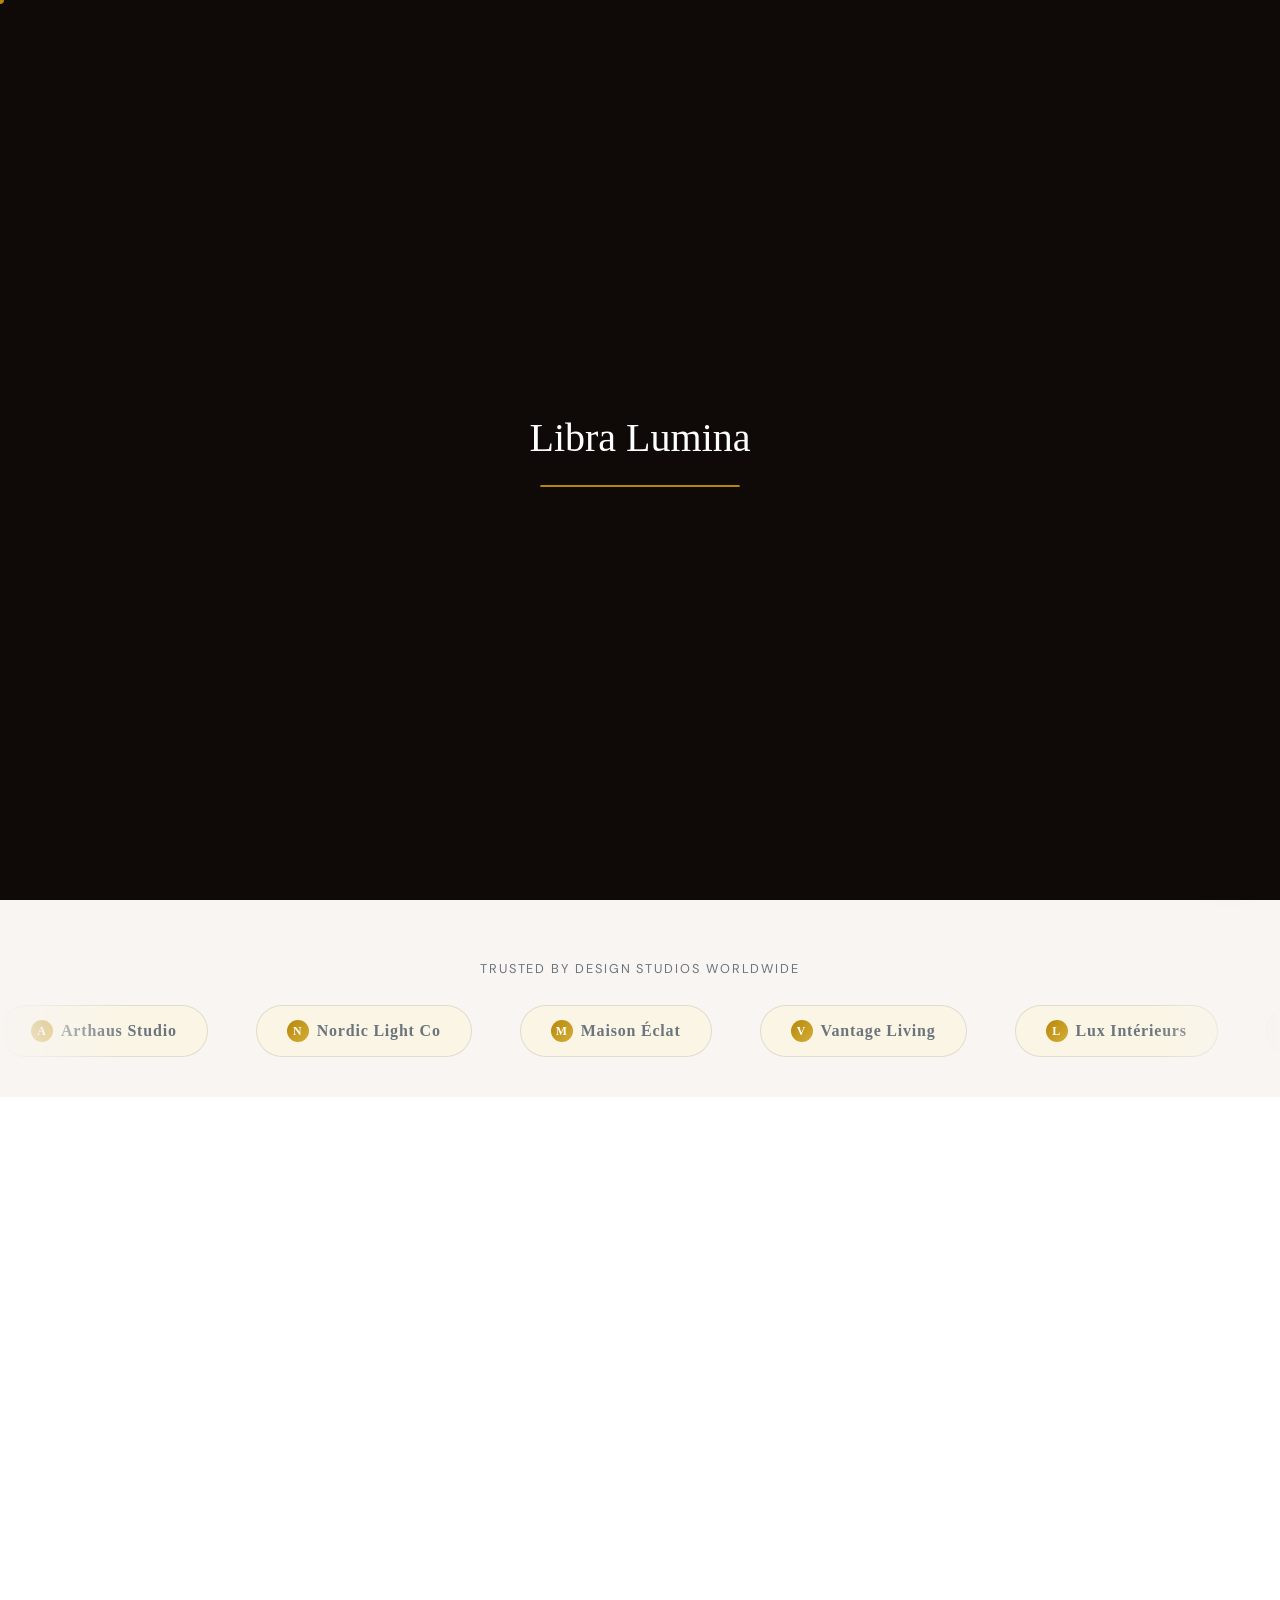
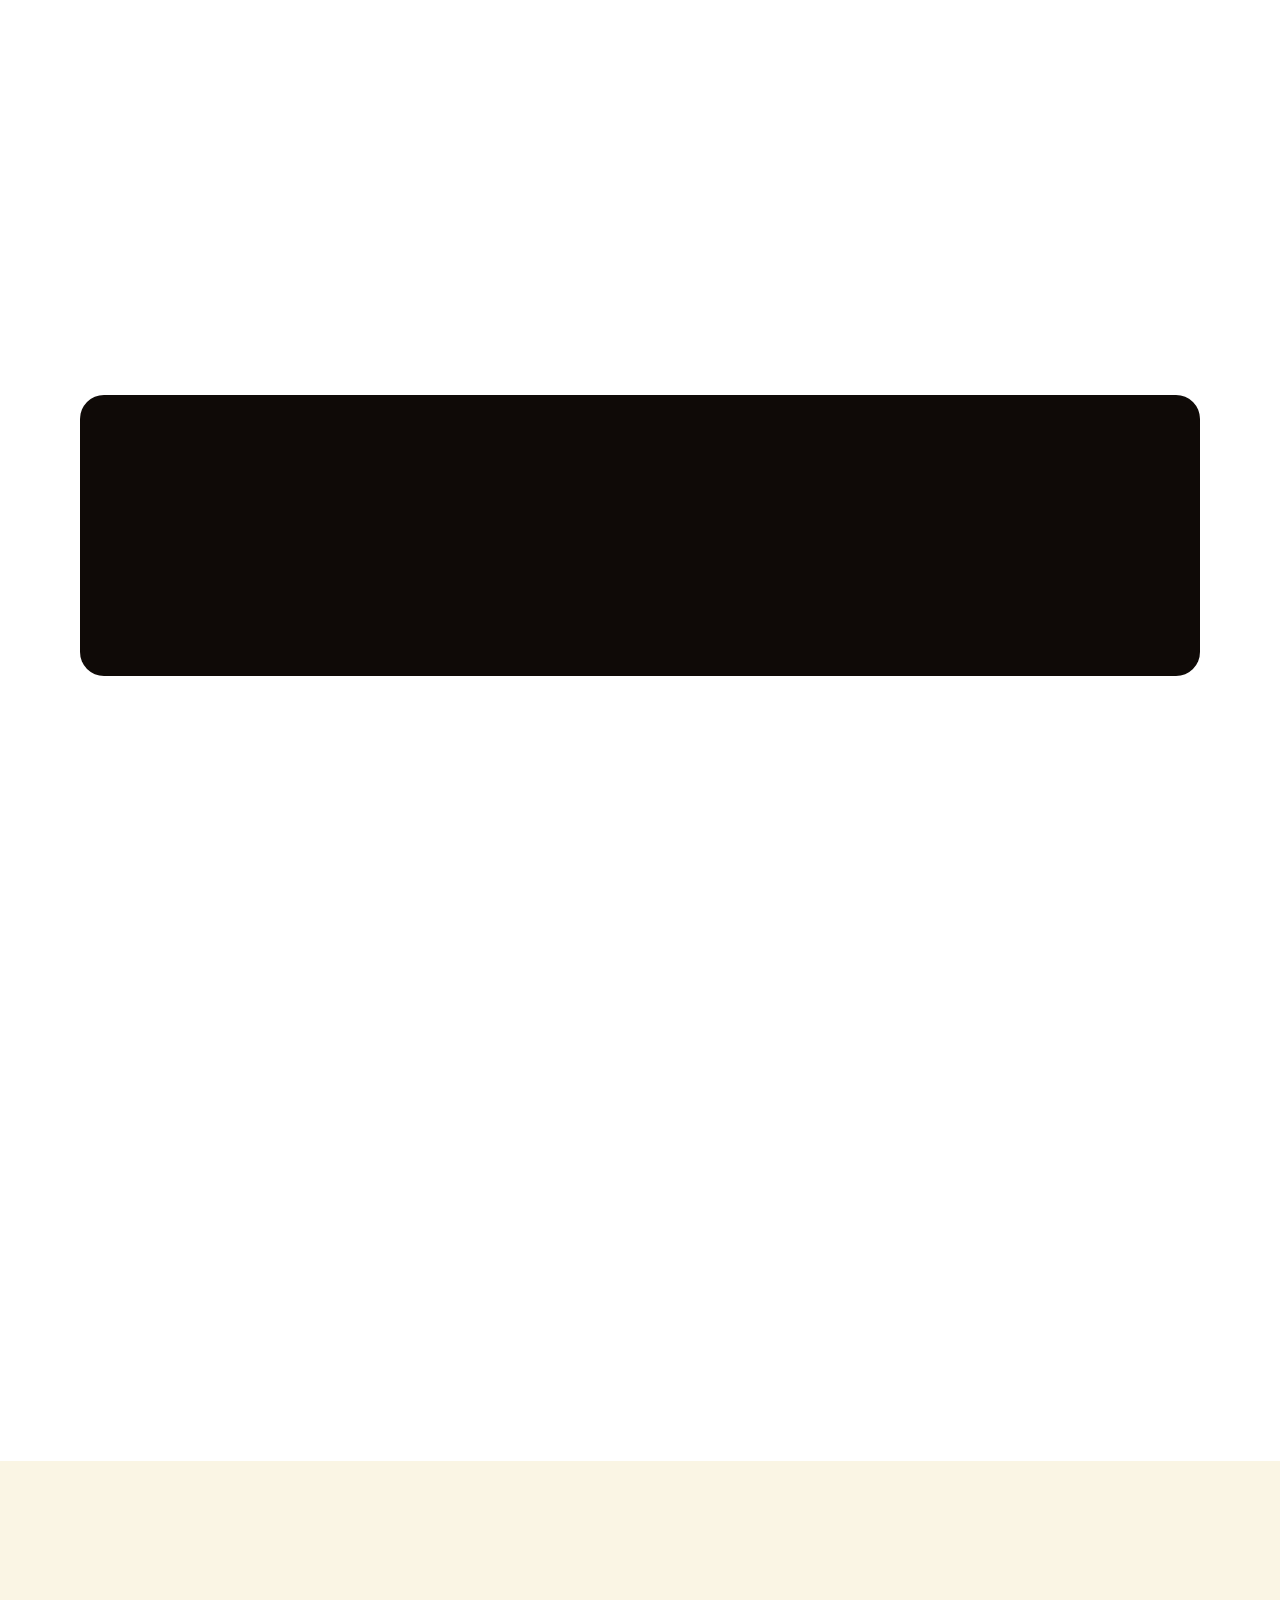
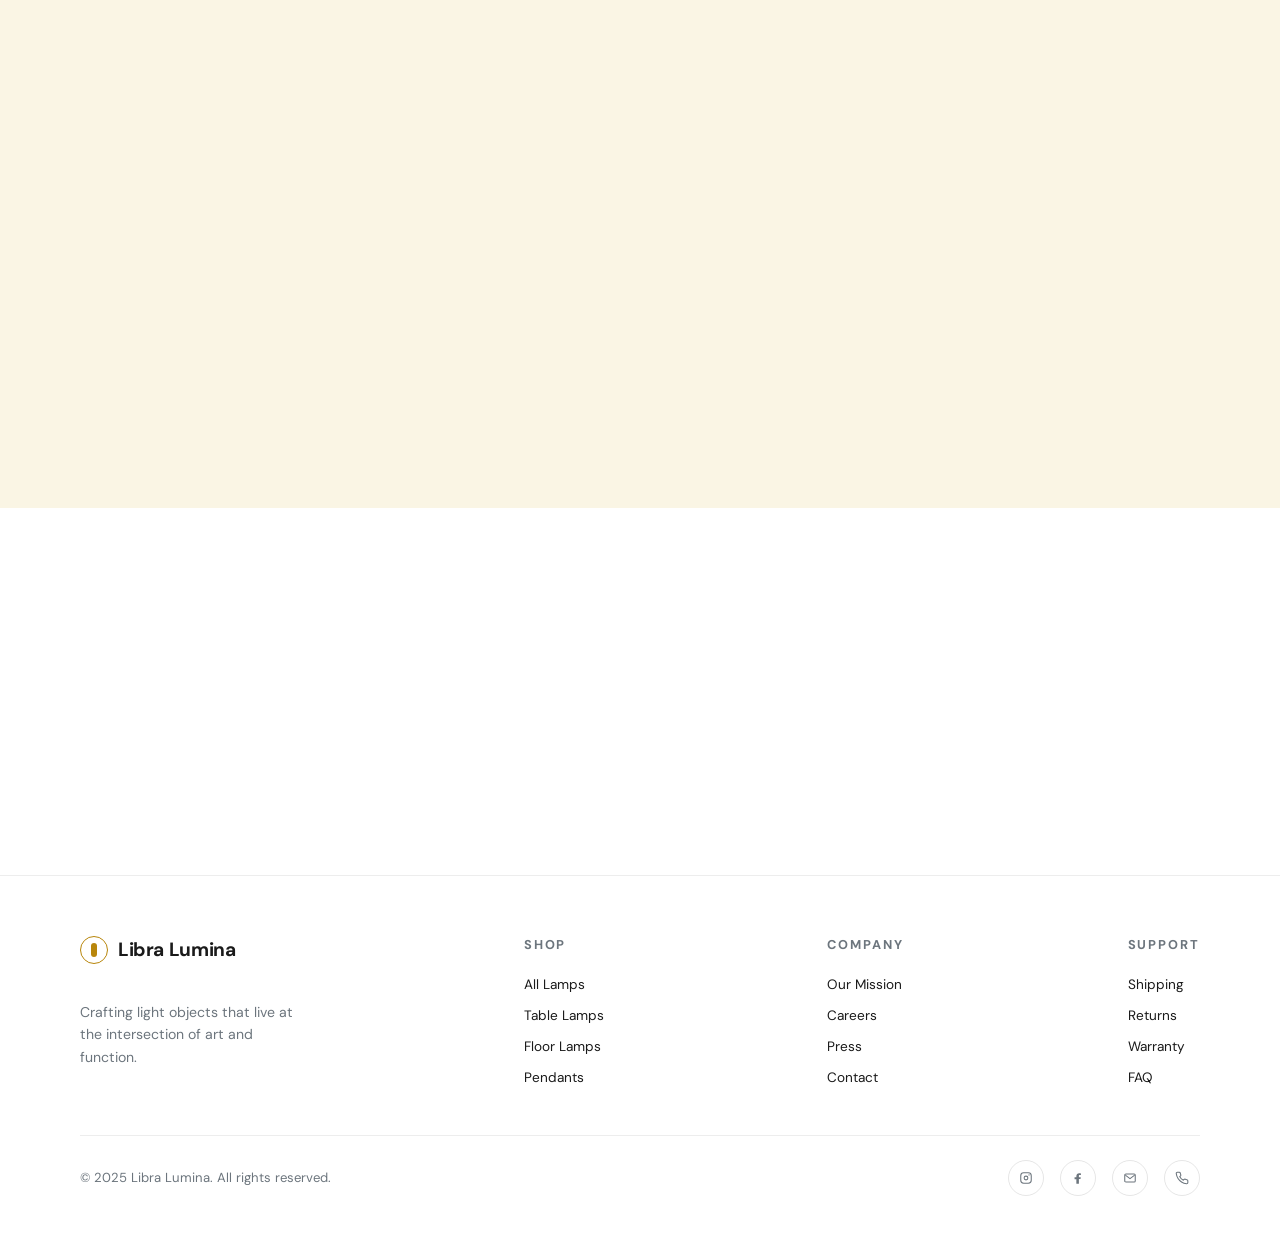
==== commit 351b8932: "regenerate css" ====
--- a/index.html
+++ b/index.html
@@ -27,16 +27,16 @@
 <div id="cursor-ring"></div>
 
 <!-- NAV -->
-<nav id="navbar">
-  <a href="#" class="logo">
+<nav id="navbar" class="nav-theme-dark">
+  <a href="index.html" class="logo">
     <div class="logo-icon"></div>
     Libra Lumina
   </a>
   <ul class="nav-links">
-    <li><a href="#collection">Collection</a></li>
-    <li><a href="#mission">Our Mission</a></li>
-    <li><a href="#spotlight">Bestsellers</a></li>
-    <li><a href="#about">About us</a></li>
+    <li><a href="index.html#collection">Collection</a></li>
+    <li><a href="index.html#mission">Our Mission</a></li>
+    <li><a href="index.html#spotlight">Bestsellers</a></li>
+    <li><a href="index.html#about">About us</a></li>
   </ul>
   <div class="nav-right">
     <div class="search-bar">
@@ -49,70 +49,98 @@
     <a class="nav-icon-btn" href="cart.html" aria-label="Open cart">
       <svg width="16" height="16" fill="none" stroke="currentColor" stroke-width="1.8" viewBox="0 0 24 24"><path d="M6 2 3 6v14a2 2 0 0 0 2 2h14a2 2 0 0 0 2-2V6l-3-4z"/><line x1="3" y1="6" x2="21" y2="6"/><path d="M16 10a4 4 0 0 1-8 0"/></svg>
     </a>
+    <a href="collection.html" class="nav-cta">
+      Shop Now
+      <svg width="16" height="16" fill="none" stroke="currentColor" stroke-width="2" viewBox="0 0 24 24"><path d="M5 12h14M12 5l7 7-7 7"/></svg>
+    </a>
   </div>
 </nav>
 
 <!-- HERO -->
 <section class="hero" id="home">
   <div class="hero-glow"></div>
-  <div class="hero-circle"></div>
-
-  <!-- Center image placeholder -->
-  <div class="hero-img-wrap">
-    <a href="collection.html" aria-label="View Aura Glass Lamp in collection" class="img-placeholder-link">
-    <div class="img-placeholder" role="img" aria-label="Aura Glass Lamp — hero product image" tabindex="0">
-      <svg width="40" height="40" fill="none" stroke="currentColor" stroke-width="1" viewBox="0 0 24 24"><rect x="3" y="3" width="18" height="18" rx="2"/><circle cx="8.5" cy="8.5" r="1.5"/><polyline points="21 15 16 10 5 21"/></svg>
-      Add hero image here
-    </div>
-    </a>
-  </div>
-
+
+  <!-- LEFT COLUMN -->
   <div class="hero-content">
-    <div class="hero-eyebrow">New Collection 2025</div>
+    <div class="hero-eyebrow">
+      <svg width="16" height="16" fill="none" stroke="currentColor" stroke-width="2" viewBox="0 0 24 24"><path d="M12 2v4m0 12v4M4.93 4.93l2.83 2.83m8.48 8.48 2.83 2.83M2 12h4m12 0h4M4.93 19.07l2.83-2.83m8.48-8.48 2.83-2.83"/></svg>
+      New Collection 2025
+    </div>
     <h1 class="hero-title">Light,<br><em>Elevated</em></h1>
-    <p class="hero-desc">Discover elegant, modern, and energy-efficient lamps crafted to brighten every corner of your home.</p>
+    <p class="hero-desc">Discover elegant, modern, and energy-efficient lamps crafted to brighten every corner of your home with timeless style.</p>
+    
     <div class="hero-actions">
       <a class="btn-primary" href="collection.html">
-        Explore collection
-        <span class="btn-arrow">
-          <svg width="12" height="12" fill="none" stroke="#fff" stroke-width="2.5" viewBox="0 0 24 24"><path d="M7 17 17 7M7 7h10v10"/></svg>
-        </span>
-      </a>
-    </div>
-    <div class="hero-tags">
-      <span class="hero-tag"><span class="hero-tag-dot"></span>Minimal design</span>
-      <span class="hero-tag"><span class="hero-tag-dot"></span>Premium quality</span>
-      <span class="hero-tag"><span class="hero-tag-dot"></span>Energy efficient</span>
-    </div>
-  </div>
-
-  <!-- Floating product card -->
-  <div class="hero-product-card">
-    <div class="product-card-inner" data-product-card>
-      <div class="pc-bestseller"><span class="pc-bestseller-dot"></span>Bestseller</div>
-      <div class="pc-name">Aura Glass Lamp</div>
-      <div class="pc-detail">
-        <div class="pc-icon">
-          <svg width="13" height="13" fill="none" stroke="rgba(255,255,255,0.6)" stroke-width="2" viewBox="0 0 24 24"><path d="M13 2L3 14h9l-1 8 10-12h-9l1-8z"/></svg>
-        </div>
-        <div><div style="color:rgba(255,255,255,0.8);font-size:0.8rem">24 Hours</div><div>Electricity</div></div>
-      </div>
-      <div class="color-field">
-        <div class="color-field-top">
-          <span class="color-field-label">Color</span>
-          <span class="color-field-value">Amber Glass</span>
-        </div>
+        Explore Collection
+        <svg width="18" height="18" fill="none" stroke="currentColor" stroke-width="2" viewBox="0 0 24 24"><path d="M5 12h14M12 5l7 7-7 7"/></svg>
+      </a>
+      <a class="btn-secondary" href="#about">
+        <div class="play-icon">
+          <svg width="16" height="16" fill="currentColor" viewBox="0 0 24 24"><path d="M8 5v14l11-7z"/></svg>
+        </div>
+        Watch how it works
+      </a>
+    </div>
+
+    <div class="hero-social-proof">
+      <div class="avatars">
+        <img src="https://i.pravatar.cc/100?img=1" alt="Customer" />
+        <img src="https://i.pravatar.cc/100?img=2" alt="Customer" />
+        <img src="https://i.pravatar.cc/100?img=3" alt="Customer" />
+        <img src="https://i.pravatar.cc/100?img=4" alt="Customer" />
+      </div>
+      <div>
+        <div class="social-proof-text">Loved by 10,000+ customers</div>
+        <div class="stars">
+          <svg width="14" height="14" fill="currentColor" viewBox="0 0 24 24"><path d="M12 2l3.09 6.26L22 9.27l-5 4.87 1.18 6.88L12 17.77l-6.18 3.25L7 14.14 2 9.27l6.91-1.01L12 2z"/></svg>
+          <svg width="14" height="14" fill="currentColor" viewBox="0 0 24 24"><path d="M12 2l3.09 6.26L22 9.27l-5 4.87 1.18 6.88L12 17.77l-6.18 3.25L7 14.14 2 9.27l6.91-1.01L12 2z"/></svg>
+          <svg width="14" height="14" fill="currentColor" viewBox="0 0 24 24"><path d="M12 2l3.09 6.26L22 9.27l-5 4.87 1.18 6.88L12 17.77l-6.18 3.25L7 14.14 2 9.27l6.91-1.01L12 2z"/></svg>
+          <svg width="14" height="14" fill="currentColor" viewBox="0 0 24 24"><path d="M12 2l3.09 6.26L22 9.27l-5 4.87 1.18 6.88L12 17.77l-6.18 3.25L7 14.14 2 9.27l6.91-1.01L12 2z"/></svg>
+          <svg width="14" height="14" fill="currentColor" viewBox="0 0 24 24"><path d="M12 2l3.09 6.26L22 9.27l-5 4.87 1.18 6.88L12 17.77l-6.18 3.25L7 14.14 2 9.27l6.91-1.01L12 2z"/></svg>
+          <span style="font-size: 0.8rem; font-weight: 600; margin-left: 6px; color: var(--text-dark);">4.9/5</span>
+        </div>
+      </div>
+    </div>
+  </div>
+
+  <!-- RIGHT COLUMN -->
+  <div class="hero-visual">
+    <div class="hero-arch">
+      <div class="hero-img-wrap">
+        <a href="collection.html" aria-label="View Aura Glass Lamp" class="img-placeholder-link">
+          <div class="img-placeholder" role="img" tabindex="0">
+            <svg width="40" height="40" fill="none" stroke="currentColor" stroke-width="1" viewBox="0 0 24 24"><rect x="3" y="3" width="18" height="18" rx="2"/><circle cx="8.5" cy="8.5" r="1.5"/><polyline points="21 15 16 10 5 21"/></svg>
+            Hero image placeholder
+          </div>
+        </a>
+      </div>
+    </div>
+
+    <!-- Floating Card 1 -->
+    <div class="floating-card card-1">
+      <div class="fc-icon">
+        <svg width="24" height="24" fill="none" stroke="currentColor" stroke-width="2" viewBox="0 0 24 24"><path d="M12 2v20M17 5H9.5a3.5 3.5 0 0 0 0 7h5a3.5 3.5 0 0 1 0 7H6"/></svg>
+      </div>
+      <div class="fc-content">
+        <h4>Energy Saved</h4>
+        <div class="fc-metric" style="color: var(--comp-dark);">+48%</div>
+        <p>vs standard bulbs</p>
+      </div>
+    </div>
+
+    <!-- Floating Card 2 -->
+    <div class="floating-card card-2">
+      <div class="fc-content">
+        <h4 style="margin-bottom: 8px;">Available Colors</h4>
         <div class="color-swatches">
-          <button type="button" class="color-swatch" style="--swatch:#B8860B" data-name="Amber Glass" aria-label="Amber Glass" aria-pressed="true"></button>
-          <button type="button" class="color-swatch" style="--swatch:#4A4A4A" data-name="Smoked Grey" aria-label="Smoked Grey" aria-pressed="false"></button>
-          <button type="button" class="color-swatch" style="--swatch:#2C1E14" data-name="Espresso Brass" aria-label="Espresso Brass" aria-pressed="false"></button>
-        </div>
-      </div>
-      <div class="pc-price">$630.00</div>
-      <div class="pc-add" onclick="addToCart(this, 'Aura Glass Lamp')">
-        <span>Add to cart</span>
-        <div class="pc-add-btn">
-          <svg width="14" height="14" fill="none" stroke="#fff" stroke-width="2.5" viewBox="0 0 24 24"><line x1="12" y1="5" x2="12" y2="19"/><line x1="5" y1="12" x2="19" y2="12"/></svg>
+          <button type="button" class="color-swatch" style="--swatch:#B8860B"></button>
+          <button type="button" class="color-swatch" style="--swatch:#E6E6FA"></button>
+          <button type="button" class="color-swatch" style="--swatch:#2C1E14"></button>
+          <button type="button" class="color-swatch" style="--swatch:#6A5ACD"></button>
+        </div>
+        <div style="display: flex; justify-content: space-between; align-items: center; margin-top: 12px; width: 100%;">
+          <div style="font-weight: 500; font-size: 0.9rem;">Amber Glass</div>
+          <div style="font-weight: 700; font-size: 1.1rem;">$199</div>
         </div>
       </div>
     </div>
--- a/styles/index.css
+++ b/styles/index.css
@@ -9,510 +9,9 @@
 @import url("components/footer.css");
 @import url("components/color-swatch.css");
 
-*,
-*::before,
-*::after {
-  box-sizing: border-box;
-  margin: 0;
-  padding: 0;
-}
-
-:root {
-  --bg: #EFE8D5; /* warm light background */
-  --dark: #0F0A07; /* deep charcoal for hero */
-  --dark2: #2C1E14; /* rich espresso secondary */
-  --amber: #B8860B; /* dark gold accent */
-  --amber-light: #D4AF37; /* lighter gold for gradients */
-  --amber-glow: #FFD700; /* bright gold glow */
-  --amber-rgb: 184, 134, 11; /* amber RGB for rgba() usage */
-  --cream: #FAF5E4; /* off‑white cream */
-  --text-dark: #2B2B2B; /* deep dark text for contrast */
-  --text-muted: #6C757D; /* muted gray */
-  --glass: rgba(255, 255, 255, 0.04);
-  --glass-border: rgba(255, 255, 255, 0.08);
-  --radius: 20px;
-  --radius-sm: 12px;
-}
-
-html {
-  scroll-behavior: smooth;
-}
-
-body {
-  font-family: "Noto Serif Display", serif;
-  background: var(--bg);
-  color: var(--text-dark);
-  overflow-x: hidden;
-  cursor: none;
-}
-/* ── CUSTOM CURSOR ── */
-#cursor {
-  position: fixed;
-  width: 8px;
-  height: 8px;
-  background: var(--amber);
-  border-radius: 50%;
-  pointer-events: none;
-  z-index: 9999;
-  transform: translate(-50%, -50%);
-  transition:
-    transform 0.15s ease,
-    background 0.2s,
-    width 0.2s ease,
-    height 0.2s ease;
-}
-#cursor-ring {
-  position: fixed;
-  width: 28px;
-  height: 28px;
-  border: 1.5px solid var(--amber);
-  border-radius: 50%;
-  pointer-events: none;
-  z-index: 9998;
-  transform: translate(-50%, -50%);
-  transition:
-    transform 0.2s ease,
-    width 0.2s ease,
-    height 0.2s ease,
-    border-color 0.2s ease,
-    background 0.2s ease;
-}
-body:has(a:hover) #cursor,
-body:has(button:hover) #cursor {
-  width: 18px;
-  height: 18px;
-  background: var(--amber-glow);
-}
-body:has(a:hover) #cursor-ring,
-body:has(button:hover) #cursor-ring {
-  width: 40px;
-  height: 40px;
-  border-color: rgba(var(--amber-rgb), 0.9);
-  background: transparent;
-}
-body.cursor-active #cursor,
-body:has(button:active) #cursor,
-body:has(a:active) #cursor {
-  width: 0;
-  height: 0;
-  opacity: 0;
-}
-body.cursor-active #cursor-ring,
-body:has(button:active) #cursor-ring,
-body:has(a:active) #cursor-ring {
-  width: 32px;
-  height: 32px;
-  border: none;
-  background: var(--amber-glow);
-  box-shadow: none;
-  opacity: 1;
-}
+@import url("components/global.css");
 
 
-/* IMAGE PLACEHOLDER */
-.img-placeholder {
-  background: linear-gradient(
-    135deg,
-    rgba(255, 255, 255, 0.05) 0%,
-    rgba(255, 255, 255, 0.02) 100%
-  );
-  border: 2px dashed rgba(var(--amber-rgb), 0.3);
-  border-radius: var(--radius);
-  display: flex;
-  flex-direction: column;
-  align-items: center;
-  justify-content: center;
-  gap: 10px;
-  color: rgba(var(--amber-rgb), 0.5);
-  font-size: 0.82rem;
-  letter-spacing: 0.1em;
-  text-transform: uppercase;
-}
-.img-placeholder svg {
-  opacity: 0.4;
-}
-.img-placeholder:hover {
-  border-color: var(--amber);
-  color: var(--amber);
-}
-
-
-/* ── SCROLL REVEAL ── */
-.reveal {
-  opacity: 0;
-  transform: translateY(30px);
-  transition:
-    opacity 0.7s ease,
-    transform 0.7s ease;
-}
-.reveal.visible {
-  opacity: 1;
-  transform: translateY(0);
-}
-.reveal-delay-1 {
-  transition-delay: 0.1s;
-}
-.reveal-delay-2 {
-  transition-delay: 0.2s;
-}
-.reveal-delay-3 {
-  transition-delay: 0.3s;
-}
-
-/* ── ANIMATIONS ── */
-@keyframes fadeUp {
-  from {
-    opacity: 0;
-    transform: translateY(20px);
-  }
-  to {
-    opacity: 1;
-    transform: translateY(0);
-  }
-}
-@keyframes slideIn {
-  from {
-    opacity: 0;
-    transform: translateY(-50%) translateX(40px);
-  }
-  to {
-    opacity: 1;
-    transform: translateY(-50%) translateX(0);
-  }
-}
-@keyframes pulse {
-  0%,
-  100% {
-    opacity: 1;
-  }
-  50% {
-    opacity: 0.3;
-  }
-}
-
-/* ── KEYFRAMES ── */
-@keyframes glowPulse {
-  0% { opacity: 0.8; transform: scale(1); }
-  50% { opacity: 0.2; transform: scale(1.2); }
-  100% { opacity: 0.8; transform: scale(1); }
-}
-@keyframes circlePulse {
-  0% { opacity: 0.8; transform: scale(1); }
-  50% { opacity: 0.4; transform: scale(1.05); }
-  100% { opacity: 0.8; transform: scale(1); }
-}
-
-/* ── PAGE LOADER ── */
-#loader {
-  position: fixed;
-  inset: 0;
-  background: var(--dark);
-  z-index: 9999;
-  display: flex;
-  align-items: center;
-  justify-content: center;
-  transition:
-    opacity 0.6s ease,
-    visibility 0.6s;
-}
-#loader.gone {
-  opacity: 0;
-  visibility: hidden;
-}
-.loader-inner {
-  text-align: center;
-}
-.loader-logo {
-  font-family: "Noto Serif Display", serif;
-  font-size: 2.5rem;
-  color: #fff;
-  margin-bottom: 24px;
-  animation: pulse 1.5s ease-in-out infinite;
-}
-.loader-bar-wrap {
-  width: 200px;
-  height: 2px;
-  background: rgba(255, 255, 255, 0.1);
-  border-radius: 2px;
-  overflow: hidden;
-  margin: 0 auto;
-}
-.loader-bar {
-  height: 100%;
-  background: var(--amber);
-  border-radius: 2px;
-  animation: loadBar 1.6s ease forwards;
-}
-@keyframes loadBar {
-  from {
-    width: 0;
-  }
-  to {
-    width: 100%;
-  }
-}
-
-/* ── HAMBURGER FAB ── */
-.hamburger-fab {
-  position: fixed;
-  bottom: 28px;
-  right: 28px;
-  width: 52px;
-  height: 52px;
-  border-radius: 50%;
-  background: var(--dark);
-  border: 1.5px solid var(--amber);
-  color: var(--amber);
-  font-size: 1.3rem;
-  cursor: pointer;
-  z-index: 9997;
-  display: flex;
-  align-items: center;
-  justify-content: center;
-  box-shadow: 0 6px 28px rgba(0,0,0,0.35), 0 0 0 0 var(--amber-glow);
-  transition: transform 0.3s cubic-bezier(0.34,1.56,0.64,1),
-              box-shadow 0.3s ease,
-              background 0.25s ease,
-              color 0.25s ease;
-}
-.hamburger-fab:hover {
-  transform: scale(1.1);
-  box-shadow: 0 8px 32px rgba(0,0,0,0.45), 0 0 20px 2px rgba(255,215,0,0.25);
-  background: var(--amber);
-  color: var(--dark);
-}
-.hamburger-fab:active {
-  transform: scale(0.94);
-}
-.hamburger-fab[aria-pressed="true"] {
-  background: var(--amber);
-  color: var(--dark);
-  box-shadow: 0 6px 28px rgba(0,0,0,0.35), 0 0 16px 2px rgba(255,215,0,0.3);
-}
-.hamburger-fab:focus-visible {
-  outline: 3px solid var(--amber-glow);
-  outline-offset: 3px;
-}
-.hamburger-fab-icon {
-  display: inline-block;
-  transition: transform 0.35s cubic-bezier(0.34,1.56,0.64,1);
-  line-height: 1;
-}
-
-/* ── HAMBURGER PANEL ── */
-.hamburger-panel {
-  position: fixed;
-  bottom: 96px;
-  right: 28px;
-  width: 300px;
-  max-width: calc(100vw - 56px);
-  max-height: calc(100vh - 140px);
-  background: var(--dark);
-  border: 1px solid rgba(var(--amber-rgb), 0.3);
-  border-radius: 20px;
-  z-index: 9995;
-  overflow: hidden;
-  opacity: 0;
-  transform: translateY(16px) scale(0.92);
-  pointer-events: none;
-  transition:
-    opacity 0.3s cubic-bezier(0.34,1.56,0.64,1),
-    transform 0.3s cubic-bezier(0.34,1.56,0.64,1);
-  box-shadow:
-    0 20px 60px rgba(0,0,0,0.5),
-    0 0 0 1px rgba(var(--amber-rgb), 0.15) inset,
-    0 0 40px rgba(var(--amber-rgb), 0.08);
-}
-.hamburger-panel.is-open {
-  opacity: 1;
-  transform: translateY(0) scale(1);
-  pointer-events: auto;
-}
-.hamburger-panel-header {
-  display: flex;
-  align-items: center;
-  justify-content: space-between;
-  padding: 18px 20px 14px;
-  border-bottom: 1px solid rgba(var(--amber-rgb), 0.15);
-}
-.hamburger-panel-title {
-  font-family: "Noto Serif Display", serif;
-  font-size: 1rem;
-  font-weight: 600;
-  color: var(--amber);
-  letter-spacing: 0.04em;
-}
-.hamburger-panel-close {
-  background: rgba(255,255,255,0.06);
-  border: 1px solid rgba(var(--amber-rgb), 0.2);
-  color: rgba(255,255,255,0.6);
-  width: 32px;
-  height: 32px;
-  border-radius: 50%;
-  font-size: 0.85rem;
-  cursor: pointer;
-  display: flex;
-  align-items: center;
-  justify-content: center;
-  transition: background 0.2s, color 0.2s, border-color 0.2s;
-}
-.hamburger-panel-close:hover {
-  background: rgba(var(--amber-rgb), 0.25);
-  color: #fff;
-  border-color: var(--amber);
-}
-.hamburger-panel-body {
-  padding: 12px;
-  display: flex;
-  flex-direction: column;
-  gap: 6px;
-}
-.hamburger-panel-btn {
-  display: flex;
-  align-items: center;
-  gap: 10px;
-  padding: 13px 16px;
-  border-radius: 14px;
-  background: rgba(255,255,255,0.04);
-  border: 1px solid rgba(var(--amber-rgb), 0.12);
-  color: rgba(255,255,255,0.9);
-  font-size: 0.9rem;
-  font-weight: 400;
-  text-decoration: none;
-  cursor: pointer;
-  transition:
-    background 0.25s ease,
-    border-color 0.25s ease,
-    transform 0.2s ease;
-}
-.hamburger-panel-btn:hover {
-  background: rgba(var(--amber-rgb), 0.12);
-  border-color: rgba(var(--amber-rgb), 0.35);
-  transform: translateX(3px);
-}
-.hamburger-panel-btn svg {
-  margin-left: auto;
-  opacity: 0;
-  transform: translateX(-6px);
-  transition: opacity 0.25s ease, transform 0.25s ease;
-}
-.hamburger-panel-btn:hover svg {
-  opacity: 1;
-  transform: translateX(0);
-}
-.hamburger-panel-btn--primary {
-  background: var(--amber);
-  border-color: var(--amber);
-  color: var(--dark);
-  font-weight: 600;
-}
-.hamburger-panel-btn--primary:hover {
-  background: var(--amber-light);
-  border-color: var(--amber-light);
-  color: var(--dark);
-}
-.hp-btn-icon {
-  font-size: 1.1rem;
-  flex-shrink: 0;
-  width: 28px;
-  text-align: center;
-}
-.hamburger-panel-divider {
-  height: 1px;
-  background: rgba(var(--amber-rgb), 0.12);
-  margin: 4px 8px;
-}
-.hamburger-panel-btn--placeholder {
-  opacity: 0.45;
-  cursor: not-allowed;
-}
-.hamburger-panel-btn--placeholder:hover {
-  background: rgba(255,255,255,0.04);
-  border-color: rgba(var(--amber-rgb), 0.12);
-  transform: none;
-}
-.hp-btn-badge {
-  margin-left: auto;
-  font-size: 0.7rem;
-  text-transform: uppercase;
-  letter-spacing: 0.08em;
-  padding: 3px 10px;
-  background: rgba(var(--amber-rgb), 0.18);
-  border-radius: 50px;
-  color: var(--amber);
-}
-
-/* ── HAMBURGER OVERLAY ── */
-.hamburger-overlay {
-  position: fixed;
-  inset: 0;
-  background: rgba(0,0,0,0.4);
-  backdrop-filter: blur(3px);
-  z-index: 9994;
-  opacity: 0;
-  pointer-events: none;
-  transition: opacity 0.3s ease;
-}
-.hamburger-overlay.is-visible {
-  opacity: 1;
-  pointer-events: auto;
-}
-
-/* ── TOAST WITH ACTIONS ── */
-#toast {
-  display: flex;
-  align-items: center;
-  gap: 16px;
-  flex-wrap: wrap;
-}
-.toast-actions {
-  display: flex;
-  gap: 8px;
-  align-items: center;
-}
-.toast-btn {
-  display: inline-block;
-  padding: 6px 16px;
-  border-radius: 50px;
-  background: rgba(255,255,255,0.15);
-  color: #fff;
-  font-size: 0.8rem;
-  text-decoration: none;
-  font-weight: 500;
-  letter-spacing: 0.03em;
-  transition: background 0.25s, transform 0.2s;
-  white-space: nowrap;
-}
-.toast-btn:hover {
-  background: rgba(255,255,255,0.28);
-  transform: translateY(-1px);
-}
-.toast-btn--primary {
-  background: var(--amber);
-  color: #fff;
-}
-.toast-btn--primary:hover {
-  background: var(--amber-light);
-}
-
-/* ── CLICKABLE IMAGE PLACEHOLDERS ── */
-.img-placeholder-link {
-  display: block;
-  cursor: pointer;
-  text-decoration: none;
-  transition: transform 0.3s ease, opacity 0.3s ease;
-}
-.img-placeholder-link:hover {
-  transform: scale(1.02);
-}
-.img-placeholder-link:hover .img-placeholder {
-  border-color: var(--amber);
-  color: var(--amber);
-}
-.img-placeholder[tabindex="0"]:focus-visible {
-  outline: 2px solid var(--amber);
-  outline-offset: 2px;
-}
 
 /* ── MOBILE ── */
 @media (max-width: 900px) {
